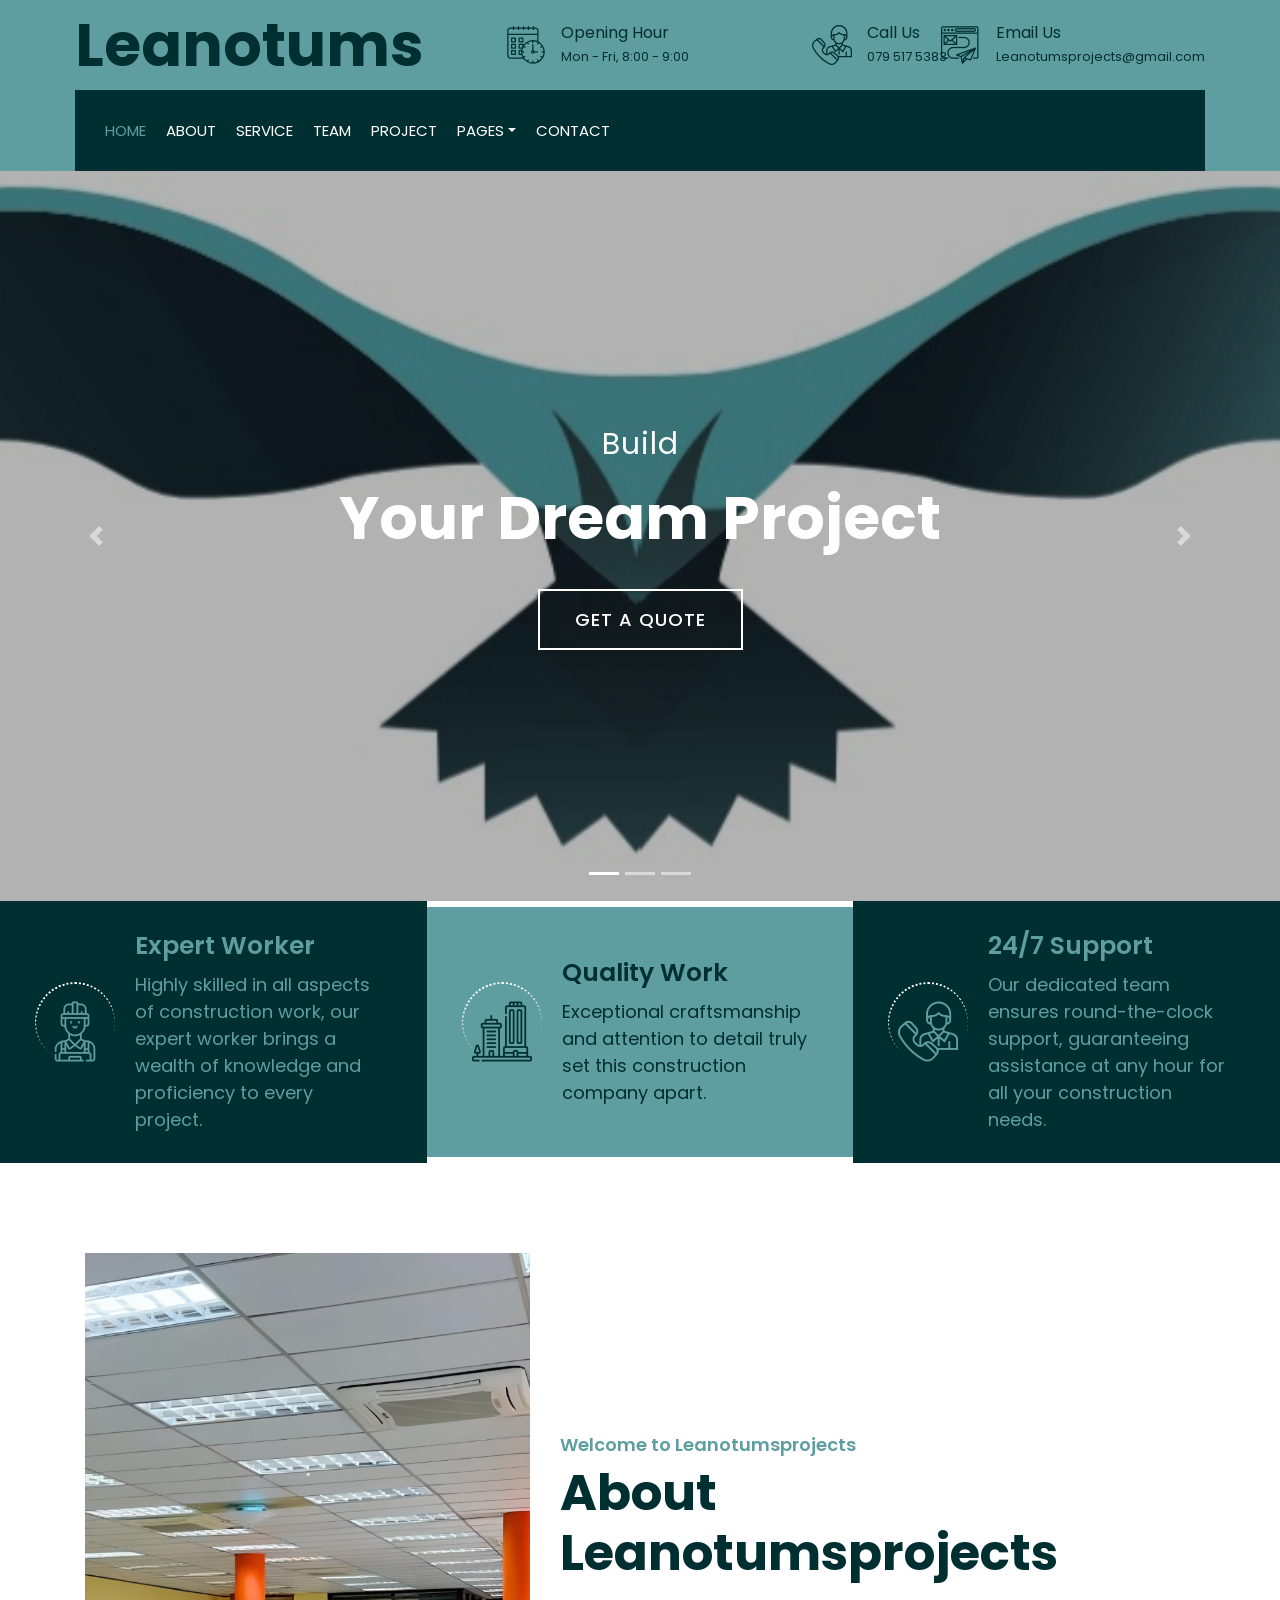
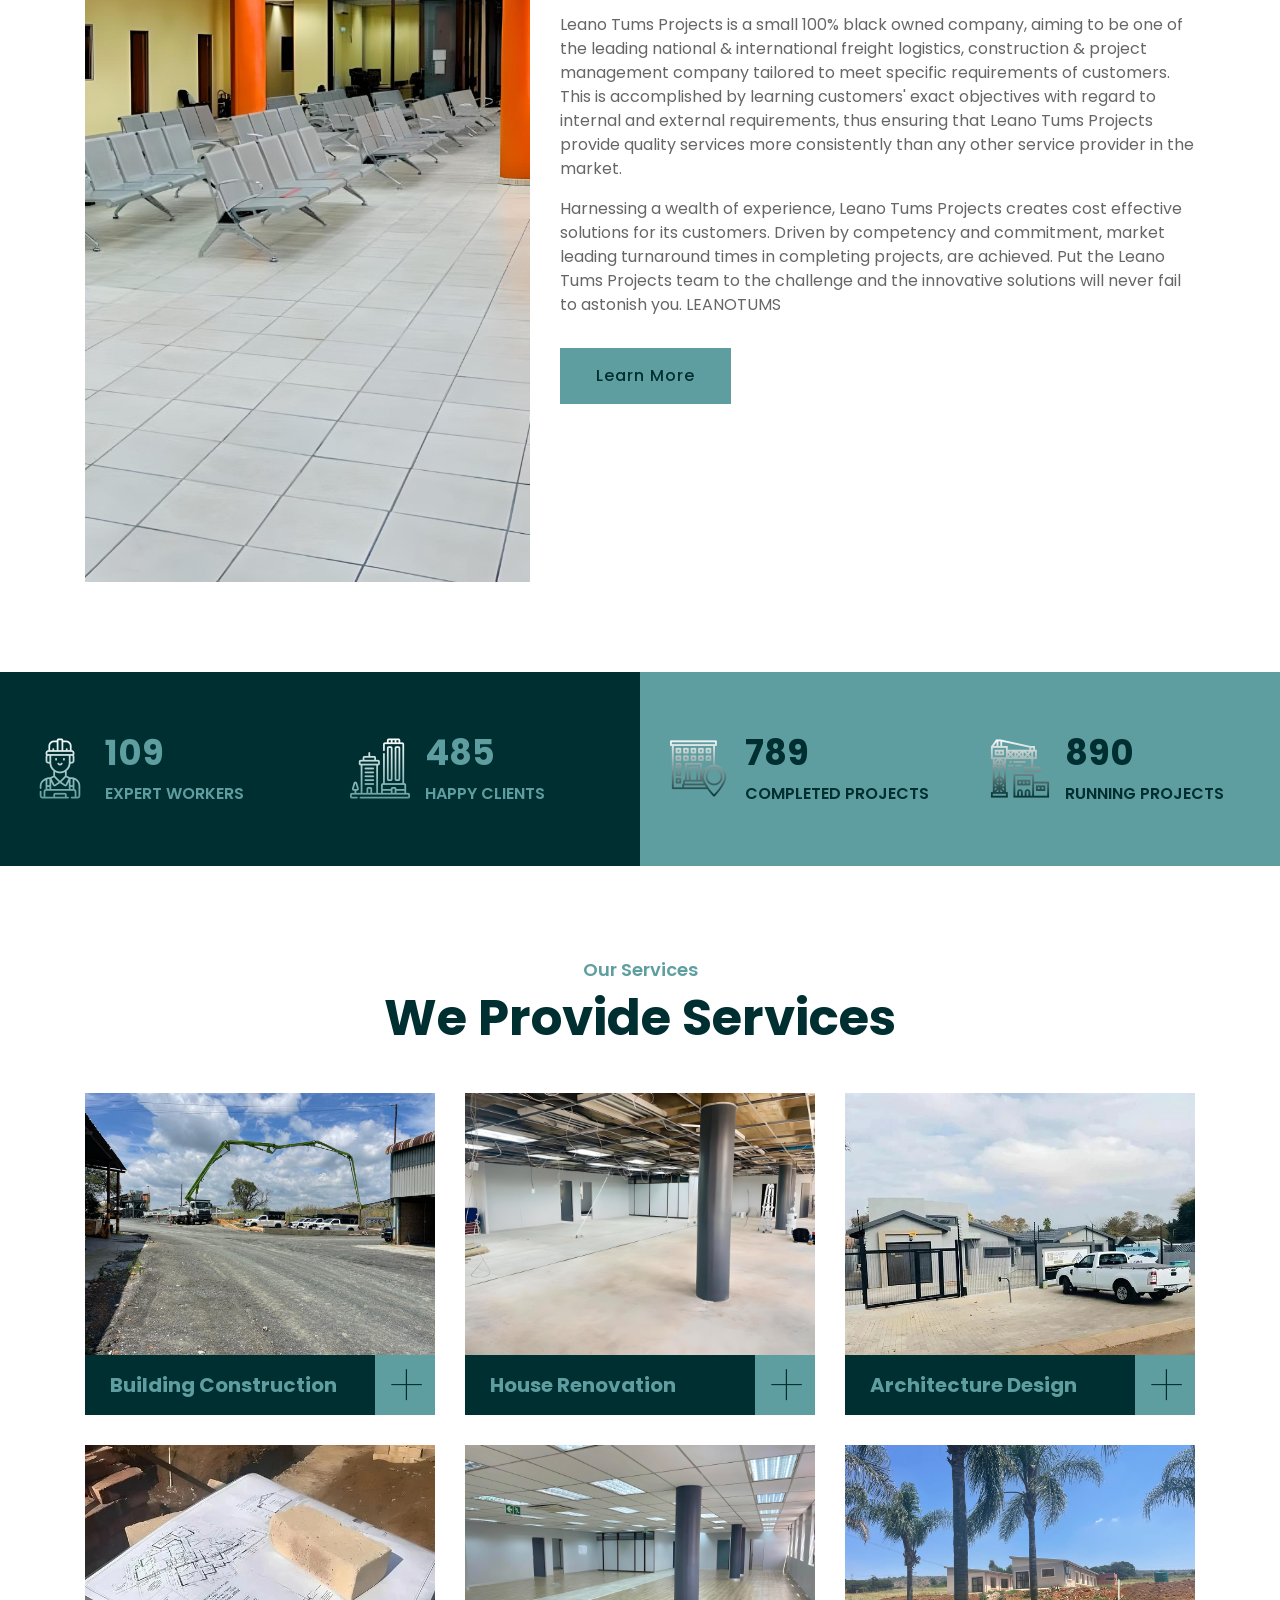
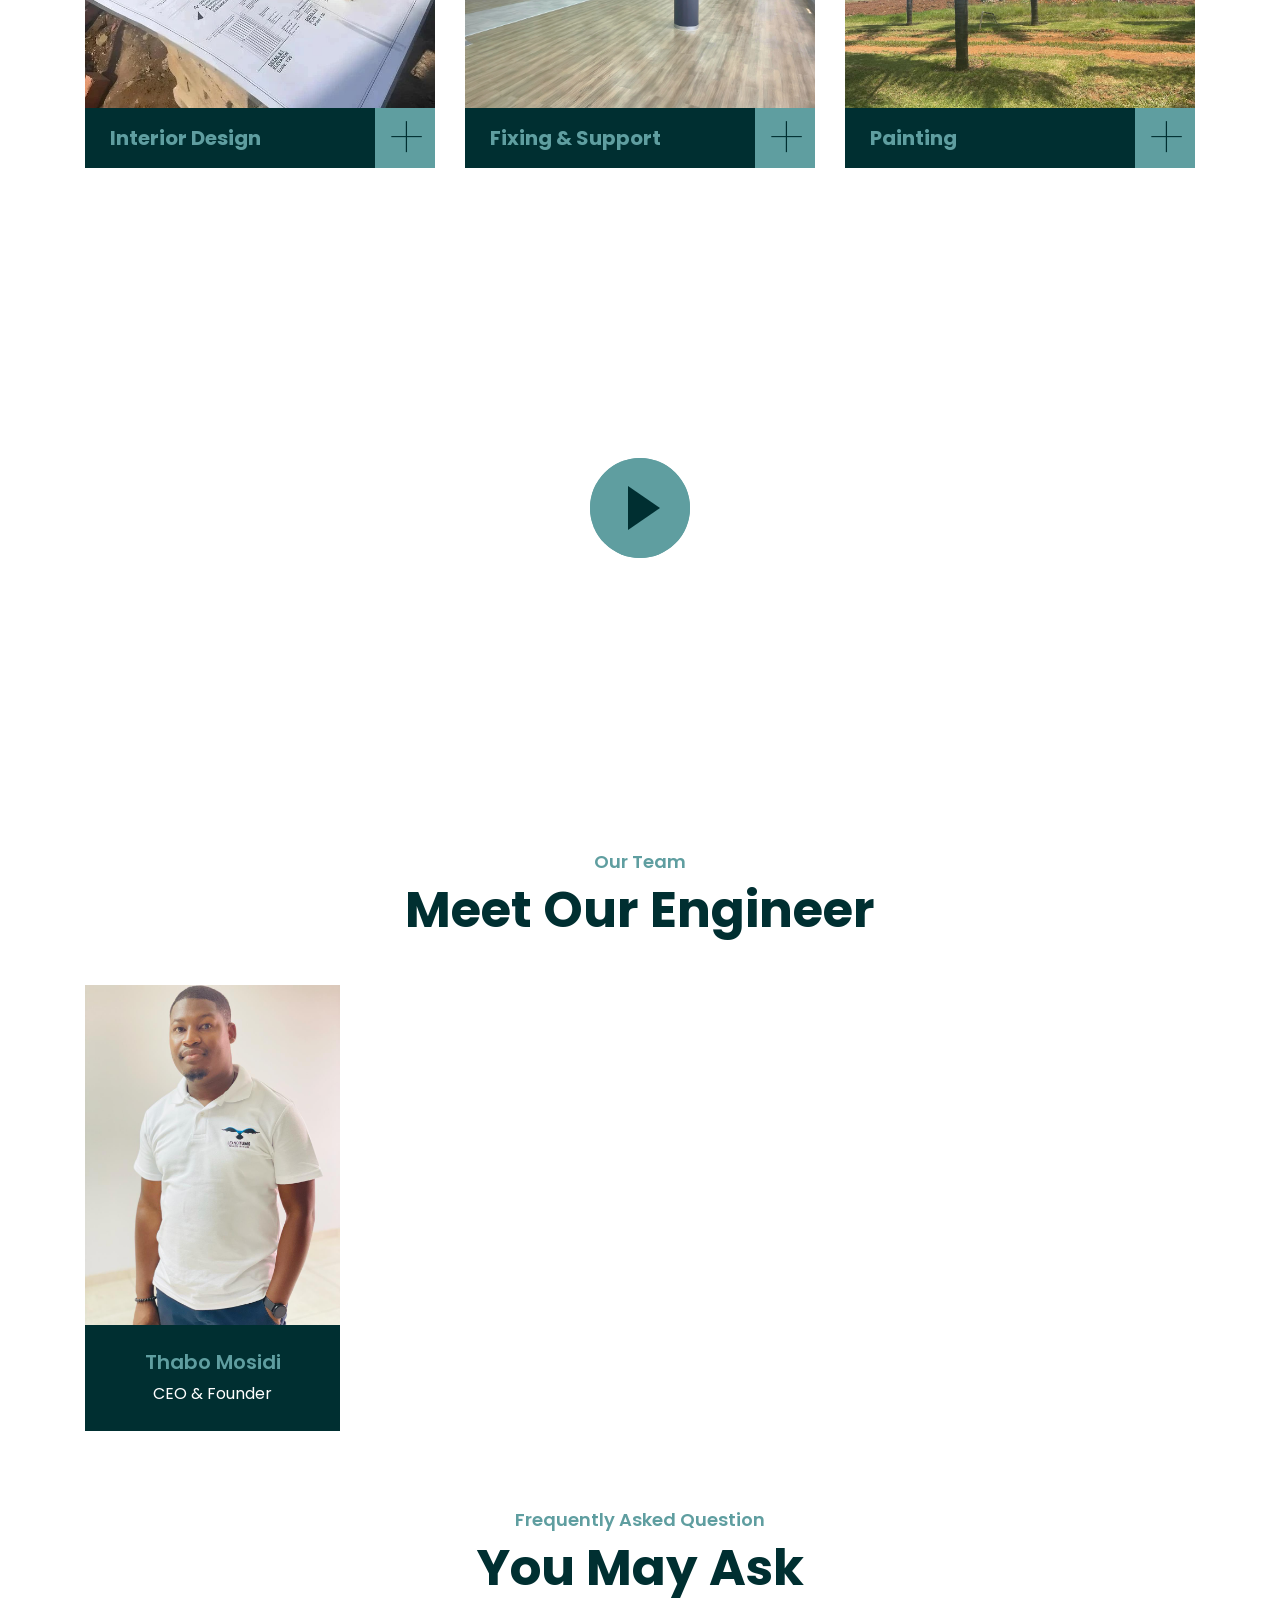
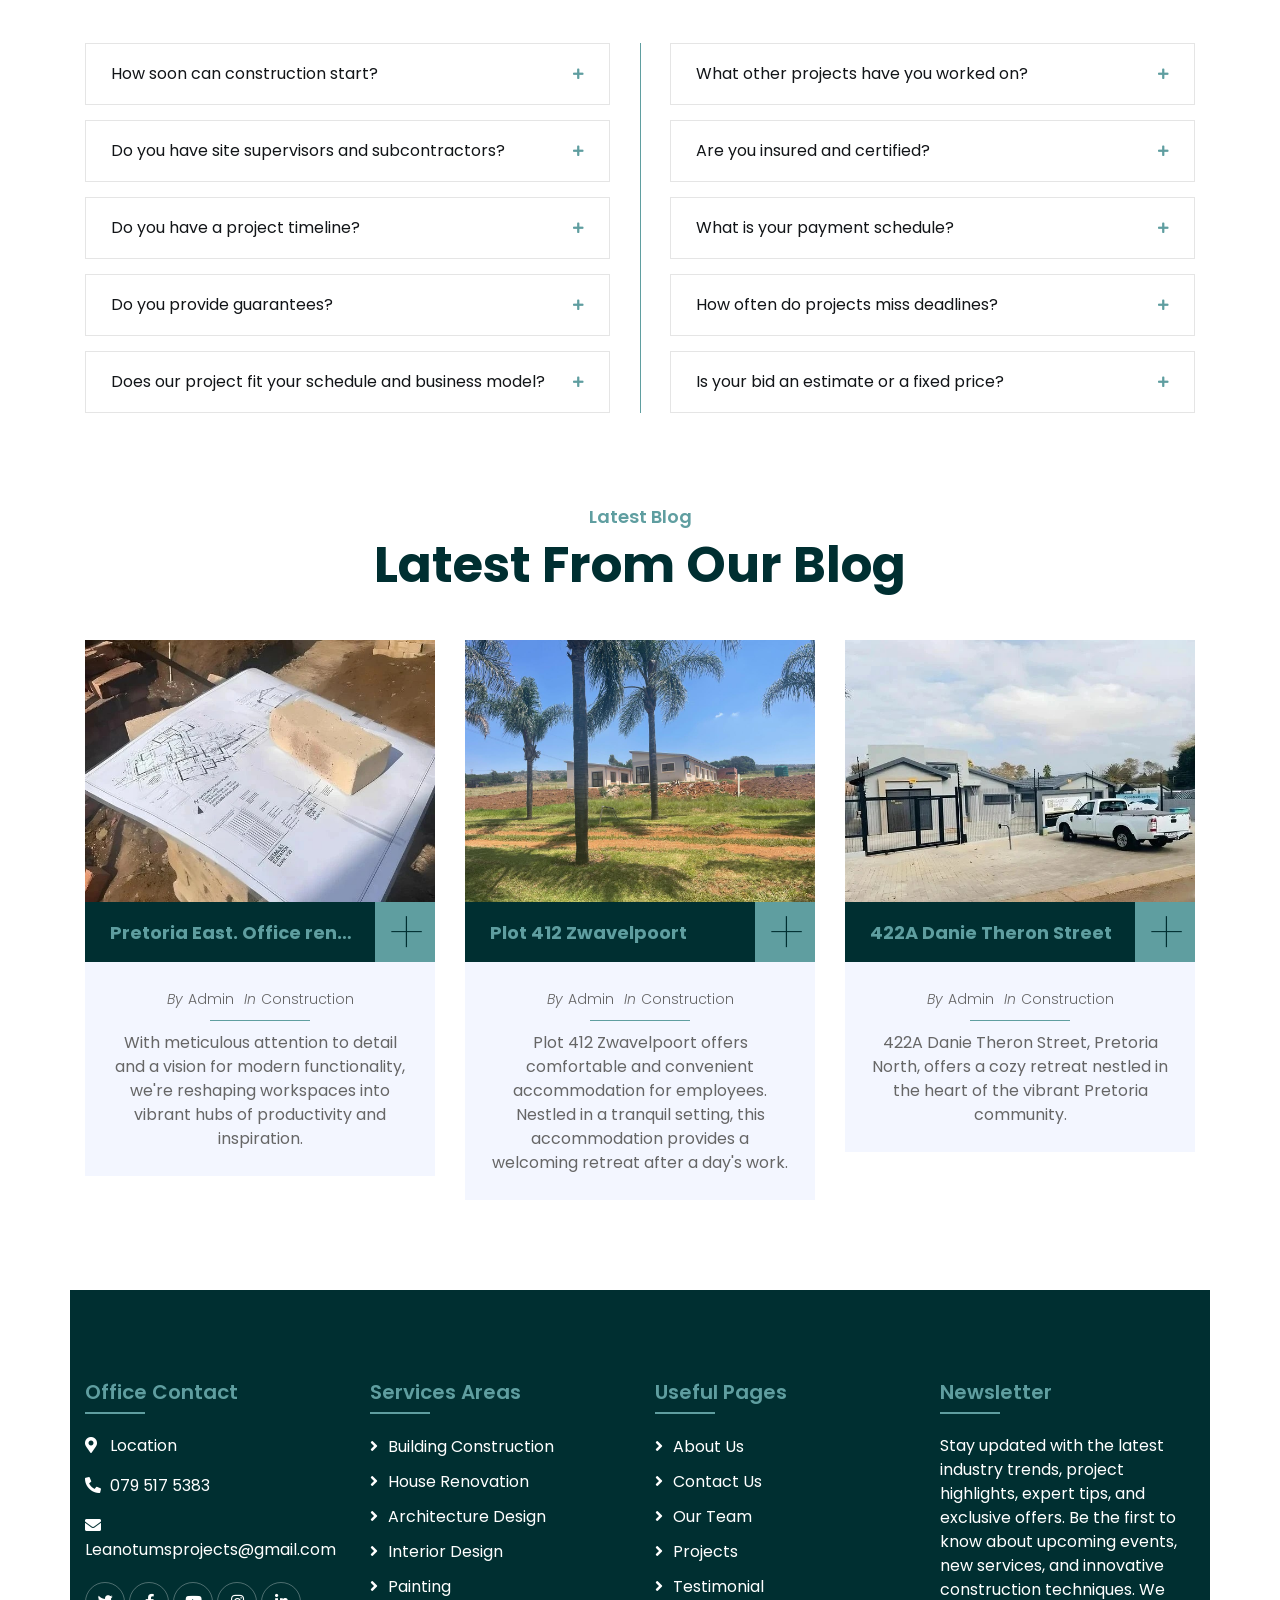
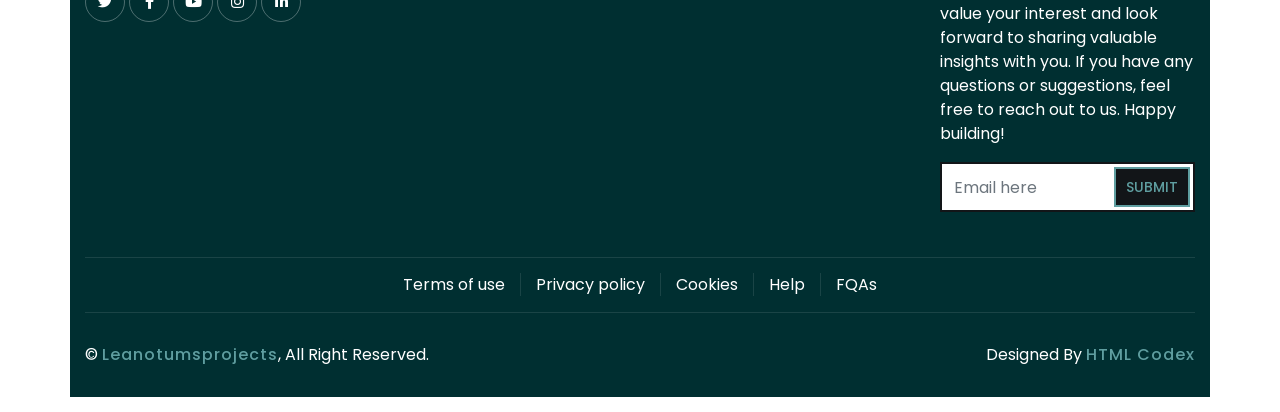
==== index.html @ 6ca9c7f9 "Add files via upload" ====
<!DOCTYPE html>
<html lang="en">
    <head>
        <meta charset="utf-8">
        <title>Leanotumsprojects</title>
        <meta content="width=device-width, initial-scale=1.0" name="viewport">
        <meta content="Construction Company Website Template" name="keywords">
        <meta content="Construction Company Website Template" name="description">

        <!-- Favicon -->
        <link href="img/favicon.ico" rel="icon">

        <!-- Google Font -->
        <link href="https://fonts.googleapis.com/css2?family=Poppins:wght@100;200;300;400;500;600;700;800;900&display=swap" rel="stylesheet">

        <!-- CSS Libraries -->
        <link href="https://stackpath.bootstrapcdn.com/bootstrap/4.4.1/css/bootstrap.min.css" rel="stylesheet">
        <link href="https://cdnjs.cloudflare.com/ajax/libs/font-awesome/5.10.0/css/all.min.css" rel="stylesheet">
        <link href="lib/flaticon/font/flaticon.css" rel="stylesheet"> 
        <link href="lib/animate/animate.min.css" rel="stylesheet">
        <link href="lib/owlcarousel/assets/owl.carousel.min.css" rel="stylesheet">
        <link href="lib/lightbox/css/lightbox.min.css" rel="stylesheet">
        <link href="lib/slick/slick.css" rel="stylesheet">
        <link href="lib/slick/slick-theme.css" rel="stylesheet">

        <!-- Template Stylesheet -->
        <link href="css/style.css" rel="stylesheet">
    </head>

    <body>
        <div class="wrapper">
            <!-- Top Bar Start -->
            <div class="top-bar">
                <div class="container-fluid">
                    <div class="row align-items-center">
                        <div class="col-lg-4 col-md-12">
                            <div class="logo">
                                <a href="index.html">
                                    <h1>Leanotums</h1>
                                    <!-- <img src="img/logo.jpg" alt="Logo"> -->
                                </a>
                            </div>
                        </div>
                        <div class="col-lg-8 col-md-7 d-none d-lg-block">
                            <div class="row">
                                <div class="col-4">
                                    <div class="top-bar-item">
                                        <div class="top-bar-icon">
                                            <i class="flaticon-calendar"></i>
                                        </div>
                                        <div class="top-bar-text">
                                            <h3>Opening Hour</h3>
                                            <p>Mon - Fri, 8:00 - 9:00</p>
                                        </div>
                                    </div>
                                </div>
                                <div class="col-4">
                                    <div class="top-bar-item">
                                        <div class="top-bar-icon">
                                            <i class="flaticon-call"></i>
                                        </div>
                                        <div class="top-bar-text">
                                            <h3>Call Us</h3>
                                            <p>079 517 5383</p>
                                        </div>
                                    </div>
                                </div>
                                <div class="col-4">
                                    <div class="top-bar-item">
                                        <div class="top-bar-icon">
                                            <i class="flaticon-send-mail"></i>
                                        </div>
                                        <div class="top-bar-text">
                                            <h3>Email Us</h3>
                                            <p>Leanotumsprojects@gmail.com</p>
                                        </div>
                                    </div>
                                </div>
                            </div>
                        </div>
                    </div>
                </div>
            </div>
            <!-- Top Bar End -->

            <!-- Nav Bar Start -->
            <div class="nav-bar">
                <div class="container-fluid">
                    <nav class="navbar navbar-expand-lg bg-dark navbar-dark">
                        <a href="#" class="navbar-brand">MENU</a>
                        <button type="button" class="navbar-toggler" data-toggle="collapse" data-target="#navbarCollapse">
                            <span class="navbar-toggler-icon"></span>
                        </button>

                        <div class="collapse navbar-collapse justify-content-between" id="navbarCollapse">
                            <div class="navbar-nav mr-auto">
                                <a href="index.html" class="nav-item nav-link active">Home</a>
                                <a href="about.html" class="nav-item nav-link">About</a>
                                <a href="service.html" class="nav-item nav-link">Service</a>
                                <a href="team.html" class="nav-item nav-link">Team</a>
                                <a href="portfolio.html" class="nav-item nav-link">Project</a>
                                <div class="nav-item dropdown">
                                    <a href="#" class="nav-link dropdown-toggle" data-toggle="dropdown">Pages</a>
                                    <div class="dropdown-menu">
                                        <a href="blog.html" class="dropdown-item">Blog Page</a>
                                        
                                    </div>
                                </div>
                                <a href="contact.html" class="nav-item nav-link">Contact</a>
                            </div>
                            <div class="ml-auto">
                                
                            </div>
                        </div>
                    </nav>
                </div>
            </div>
            <!-- Nav Bar End -->


            <!-- Carousel Start -->
            <div id="carousel" class="carousel slide" data-ride="carousel">
                <ol class="carousel-indicators">
                    <li data-target="#carousel" data-slide-to="0" class="active"></li>
                    <li data-target="#carousel" data-slide-to="1"></li>
                    <li data-target="#carousel" data-slide-to="2"></li>
                </ol>
                <div class="carousel-inner">
                    <div class="carousel-item active">
                        <img src="66.jpg" alt="Carousel Image">
                        <div class="carousel-caption">
                            <p class="animated fadeInRight">Build</p>
                            <h1 class="animated fadeInLeft">Your Dream Project</h1>
                            <a class="btn animated fadeInUp" href="https://htmlcodex.com/construction-company-website-template">Get A Quote</a>
                        </div>
                    </div>

                    <div class="carousel-item">
                        <img src="kk.png" alt="Carousel Image">
                        <div class="carousel-caption">
                            <p class="animated fadeInRight">Professional Builder</p>
                            <h1 class="animated fadeInLeft">We Build Your Home</h1>
                            <a class="btn animated fadeInUp" href="https://htmlcodex.com/construction-company-website-template">Get A Quote</a>
                        </div>
                    </div>

                    <div class="carousel-item">
                        <img src="img/carousel-3.jpg" alt="Carousel Image">
                        <div class="carousel-caption">
                            <p class="animated fadeInRight">We Are Trusted</p>
                            <h1 class="animated fadeInLeft">For Your Dream Home</h1>
                            <a class="btn animated fadeInUp" href="https://htmlcodex.com/construction-company-website-template">Get A Quote</a>
                        </div>
                    </div>
                </div>

                <a class="carousel-control-prev" href="#carousel" role="button" data-slide="prev">
                    <span class="carousel-control-prev-icon" aria-hidden="true"></span>
                    <span class="sr-only">Previous</span>
                </a>
                <a class="carousel-control-next" href="#carousel" role="button" data-slide="next">
                    <span class="carousel-control-next-icon" aria-hidden="true"></span>
                    <span class="sr-only">Next</span>
                </a>
            </div>
            <!-- Carousel End -->


            <!-- Feature Start-->
            <div class="feature wow fadeInUp" data-wow-delay="0.1s">
                <div class="container-fluid">
                    <div class="row align-items-center">
                        <div class="col-lg-4 col-md-12">
                            <div class="feature-item">
                                <div class="feature-icon">
                                    <i class="flaticon-worker"></i>
                                </div>
                                <div class="feature-text">
                                    <h3>Expert Worker</h3>
                                    <p>Highly skilled in all aspects of construction work, our expert worker brings a wealth of knowledge and proficiency to every project. </p>
                                </div>
                            </div>
                        </div>
                        <div class="col-lg-4 col-md-12">
                            <div class="feature-item">
                                <div class="feature-icon">
                                    <i class="flaticon-building"></i>
                                </div>
                                <div class="feature-text">
                                    <h3>Quality Work</h3>
                                    <p>Exceptional craftsmanship and attention to detail truly set this construction company apart.</p>
                                </div>
                            </div>
                        </div>
                        <div class="col-lg-4 col-md-12">
                            <div class="feature-item">
                                <div class="feature-icon">
                                    <i class="flaticon-call"></i>
                                </div>
                                <div class="feature-text">
                                    <h3>24/7 Support</h3>
                                    <p>Our dedicated team ensures round-the-clock support, guaranteeing assistance at any hour for all your construction needs.</p>
                                </div>
                            </div>
                        </div>
                    </div>
                </div>
            </div>
            <!-- Feature End-->


            <!-- About Start -->
            <div class="about wow fadeInUp" data-wow-delay="0.1s">
                <div class="container">
                    <div class="row align-items-center">
                        <div class="col-lg-5 col-md-6">
                            <div class="about-img">
                                <img src="fotor.jpg" alt="Image">
                            </div>
                        </div>
                        <div class="col-lg-7 col-md-6">
                            <div class="section-header text-left">
                                <p>Welcome to Leanotumsprojects</p>
                                <h2>About Leanotumsprojects</h2>
                            </div>
                            <div class="about-text">
                                <p>Leano Tums Projects is a small 100% black owned company, aiming to be one of the leading national & international freight logistics, construction & project management company tailored to meet specific requirements of customers. This is accomplished by learning customers' exact objectives with regard to internal and external requirements, thus ensuring that Leano Tums Projects provide quality services more consistently than any other service provider in the market.

                                    
                                </p>
                                <p>
                                    Harnessing a wealth of experience, Leano Tums Projects creates cost effective solutions for its customers. Driven by competency and commitment, market leading turnaround times in completing projects, are achieved.
Put the Leano Tums Projects team to the challenge and the innovative solutions will never fail to astonish you.
LEANOTUMS

                                </p>
                                <a class="btn" href="">Learn More</a>
                            </div>
                        </div>
                    </div>
                </div>
            </div>
            <!-- About End -->



            <!-- Fact Start -->
            <div class="fact">
                <div class="container-fluid">
                    <div class="row counters">
                        <div class="col-md-6 fact-left wow slideInLeft">
                            <div class="row">
                                <div class="col-6">
                                    <div class="fact-icon">
                                        <i class="flaticon-worker"></i>
                                    </div>
                                    <div class="fact-text">
                                        <h2 data-toggle="counter-up">109</h2>
                                        <p>Expert Workers</p>
                                    </div>
                                </div>
                                <div class="col-6">
                                    <div class="fact-icon">
                                        <i class="flaticon-building"></i>
                                    </div>
                                    <div class="fact-text">
                                        <h2 data-toggle="counter-up">485</h2>
                                        <p>Happy Clients</p>
                                    </div>
                                </div>
                            </div>
                        </div>
                        <div class="col-md-6 fact-right wow slideInRight">
                            <div class="row">
                                <div class="col-6">
                                    <div class="fact-icon">
                                        <i class="flaticon-address"></i>
                                    </div>
                                    <div class="fact-text">
                                        <h2 data-toggle="counter-up">789</h2>
                                        <p>Completed Projects</p>
                                    </div>
                                </div>
                                <div class="col-6">
                                    <div class="fact-icon">
                                        <i class="flaticon-crane"></i>
                                    </div>
                                    <div class="fact-text">
                                        <h2 data-toggle="counter-up">890</h2>
                                        <p>Running Projects</p>
                                    </div>
                                </div>
                            </div>
                        </div>
                    </div>
                </div>
            </div>
            <!-- Fact End -->


            <!-- Service Start -->
            <div class="service">
                <div class="container">
                    <div class="section-header text-center">
                        <p>Our Services</p>
                        <h2>We Provide Services</h2>
                    </div>
                    <div class="row">
                        <div class="col-lg-4 col-md-6 wow fadeInUp" data-wow-delay="0.1s">
                            <div class="service-item">
                                <div class="service-img">
                                    <img src="bb.jpg" alt="Image">
                                    <div class="service-overlay">
                                        <p>
                                            From foundation to finish, our comprehensive construction services encompass everything from site preparation and structural framing to interior finishes and landscaping, ensuring your project is built to the highest standards of quality and craftsmanship.





                                        </p>
                                    </div>
                                </div>
                                <div class="service-text">
                                    <h3>Building Construction</h3>
                                    <a class="btn" href="img/service-1.jpg" data-lightbox="service">+</a>
                                </div>
                            </div>
                        </div>
                        <div class="col-lg-4 col-md-6 wow fadeInUp" data-wow-delay="0.2s">
                            <div class="service-item">
                                <div class="service-img">
                                    <img src="cc.jpg" alt="Image">
                                    <div class="service-overlay">
                                        <p>
                                           From structural upgrades to aesthetic enhancements, we offer comprehensive house renovation services tailored to breathe new life into your home.
                                        </p>
                                    </div>
                                </div>
                                <div class="service-text">
                                    <h3>House Renovation</h3>
                                    <a class="btn" href="img/service-2.jpg" data-lightbox="service">+</a>
                                </div>
                            </div>
                        </div>
                        <div class="col-lg-4 col-md-6 wow fadeInUp" data-wow-delay="0.3s">
                            <div class="service-item">
                                <div class="service-img">
                                    <img src="yy.jpg" alt="Image">
                                    <div class="service-overlay">
                                        <p>
                                            From conceptualizing innovative structures to executing meticulous blueprints, our architecture design services blend creativity with precision to bring your vision to life.
                                        </p>
                                    </div>
                                </div>
                                <div class="service-text">
                                    <h3>Architecture Design</h3>
                                    <a class="btn" href="img/service-3.jpg" data-lightbox="service">+</a>
                                </div>
                            </div>
                        </div>
                        <div class="col-lg-4 col-md-6 wow fadeInUp" data-wow-delay="0.4s">
                            <div class="service-item">
                                <div class="service-img">
                                    <img src="oo.jpg" alt="Image">
                                    <div class="service-overlay">
                                        <p>
                                            Transform your space into a personalized sanctuary with our comprehensive interior design services, tailored to reflect your unique style and elevate the ambiance of your home or business.
                                        </p>
                                    </div>
                                </div>
                                <div class="service-text">
                                    <h3>Interior Design</h3>
                                    <a class="btn" href="img/service-4.jpg" data-lightbox="service">+</a>
                                </div>
                            </div>
                        </div>
                        <div class="col-lg-4 col-md-6 wow fadeInUp" data-wow-delay="0.5s">
                            <div class="service-item">
                                <div class="service-img">
                                    <img src="mm.jpg" alt="Image">
                                    <div class="service-overlay">
                                        <p>
                                           Clients rely on our expert team for seamless fixes and reliable support, ensuring their construction projects stay on track and trouble-free.
                                        </p>
                                    </div>
                                </div>
                                <div class="service-text">
                                    <h3>Fixing & Support</h3>
                                    <a class="btn" href="img/service-5.jpg" data-lightbox="service">+</a>
                                </div>
                            </div>
                        </div>
                        <div class="col-lg-4 col-md-6 wow fadeInUp" data-wow-delay="0.6s">
                            <div class="service-item">
                                <div class="service-img">
                                    <img src="nn.jpg" alt="Image">
                                    <div class="service-overlay">
                                        <p>
                                           Transforming spaces with precision and artistry, our skilled team offers comprehensive painting services to elevate your construction project to new heights. 
                                        </p>
                                    </div>
                                </div>
                                <div class="service-text">
                                    <h3>Painting</h3>
                                    <a class="btn" href="img/service-6.jpg" data-lightbox="service">+</a>
                                </div>
                            </div>
                        </div>
                    </div>
                </div>
            </div>
            <!-- Service End -->


            <!-- Video Start -->
            <div class="video wow fadeIn" data-wow-delay="0.1s">
                <div class="container">
                    <button type="button" class="btn-play" data-toggle="modal" data-src="https://www.youtube.com/watch?v=3CRRqdf6Gn4" data-target="#videoModal">
                        <span></span>
                    </button>
                </div>
            </div>
            
            <div class="modal fade" id="videoModal" tabindex="-1" role="dialog" aria-labelledby="exampleModalLabel" aria-hidden="true">
                <div class="modal-dialog" role="document">
                    <div class="modal-content">
                        <div class="modal-body">
                            <button type="button" class="close" data-dismiss="modal" aria-label="Close">
                                <span aria-hidden="true">&times;</span>
                            </button>        
                            <!-- 16:9 aspect ratio -->
                            <div class="embed-responsive embed-responsive-16by9">
                                <iframe class="embed-responsive-item" src="" id="video"  allowscriptaccess="always" allow="autoplay"></iframe>
                            </div>
                        </div>
                    </div>
                </div>
            </div>
            <!-- Video End -->


            <!-- Team Start -->
            <div class="team">
                <div class="container">
                    <div class="section-header text-center">
                        <p>Our Team</p>
                        <h2>Meet Our Engineer</h2>
                    </div>
                    <div class="row">
                        <div class="col-lg-3 col-md-6 wow fadeInUp" data-wow-delay="0.1s">
                            <div class="team-item">
                                <div class="team-img">
                                    <img src="thabo.jpg" alt="Team Image">
                                </div>
                                <div class="team-text">
                                    <h2>Thabo Mosidi</h2>
                                    <p>CEO & Founder</p>
                                </div>
                                <div class="team-social">
                                    <a class="social-tw" href=""><i class="fab fa-twitter"></i></a>
                                    <a class="social-fb" href=""><i class="fab fa-facebook-f"></i></a>
                                    <a class="social-li" href=""><i class="fab fa-linkedin-in"></i></a>
                                    <a class="social-in" href=""><i class="fab fa-instagram"></i></a>
                                </div>
                            </div>
                        </div>
                       
            <!-- FAQs Start -->
            <div class="faqs">
                <div class="container">
                    <div class="section-header text-center">
                        <p>Frequently Asked Question</p>
                        <h2>You May Ask</h2>
                    </div>
                    <div class="row">
                        <div class="col-md-6">
                            <div id="accordion-1">
                                <div class="card wow fadeInLeft" data-wow-delay="0.1s">
                                    <div class="card-header">
                                        <a class="card-link collapsed" data-toggle="collapse" href="#collapseOne">
                                            How soon can construction start?
                                        </a>
                                    </div>
                                    <div id="collapseOne" class="collapse" data-parent="#accordion-1">
                                        <div class="card-body">
                                            Construction can commence as soon as all necessary permits and approvals are secured, typically within a few weeks to a couple of months after finalizing the planning and design phase. We prioritize efficiency while ensuring compliance with regulations to expedite the start of construction without compromising quality.  
                                        </div>
                                    </div>
                                </div>
                                <div class="card wow fadeInLeft" data-wow-delay="0.2s">
                                    <div class="card-header">
                                        <a class="card-link collapsed" data-toggle="collapse" href="#collapseTwo">
                                             Do you have site supervisors and subcontractors?
                                        </a>
                                    </div>
                                    <div id="collapseTwo" class="collapse" data-parent="#accordion-1">
                                        <div class="card-body">
                                            Absolutely, we have experienced site supervisors who oversee all aspects of the construction process, ensuring that work is carried out efficiently, safely, and to the highest standards. Additionally, we collaborate with trusted subcontractors who specialize in various trades, allowing us to deliver comprehensive solutions while maintaining rigorous quality control throughout the project.
                                        </div>
                                    </div>
                                </div>
                                <div class="card wow fadeInLeft" data-wow-delay="0.3s">
                                    <div class="card-header">
                                        <a class="card-link collapsed" data-toggle="collapse" href="#collapseThree">
                                             Do you have a project timeline?
                                        </a>
                                    </div>
                                    <div id="collapseThree" class="collapse" data-parent="#accordion-1">
                                        <div class="card-body">
                                              Yes, we develop detailed project timelines for all our construction projects. These timelines outline key milestones and activities from start to finish, allowing us to effectively manage the project schedule, coordinate resources, and track progress. Our commitment to transparency means that clients have full visibility into the timeline, enabling them to stay informed and confident in the progress of their project. 
                                        </div>
                                    </div>
                                </div>
                                <div class="card wow fadeInLeft" data-wow-delay="0.4s">
                                    <div class="card-header">
                                        <a class="card-link collapsed" data-toggle="collapse" href="#collapseFour">
                                           Do you provide guarantees?
                                        </a>
                                    </div>
                                    <div id="collapseFour" class="collapse" data-parent="#accordion-1">
                                        <div class="card-body">
                                           Yes, we stand behind the quality of our workmanship and materials. We offer guarantees on our construction projects to provide peace of mind to our clients. The specific guarantees depend on the nature of the project and will be detailed in the contract agreement. Our goal is to ensure that our clients are completely satisfied with the final result, and we are committed to addressing any issues that may arise during or after construction. 
                                        </div>
                                    </div>
                                </div>
                                <div class="card wow fadeInLeft" data-wow-delay="0.5s">
                                    <div class="card-header">
                                        <a class="card-link collapsed" data-toggle="collapse" href="#collapseFive">
                                            Does our project fit your schedule and business model?
                                        </a>
                                    </div>
                                    <div id="collapseFive" class="collapse" data-parent="#accordion-1">
                                        <div class="card-body">
                                            Absolutely, we prioritize projects that align with our schedule and business model to ensure we can deliver the highest quality results within agreed timelines. We carefully assess each project to ensure it fits within our capacity and expertise, allowing us to provide the attention to detail and personalized service that our clients expect. Our goal is to meet and exceed your expectations while maintaining the integrity of our commitments to all our clients.  
                                        </div>
                                    </div>
                                </div>
                            </div>
                        </div>
                        <div class="col-md-6">
                            <div id="accordion-2">
                                <div class="card wow fadeInRight" data-wow-delay="0.1s">
                                    <div class="card-header">
                                        <a class="card-link collapsed" data-toggle="collapse" href="#collapseSix">
                                             What other projects have you worked on?
                                        </a>
                                    </div>
                                    <div id="collapseSix" class="collapse" data-parent="#accordion-2">
                                        <div class="card-body">
                                             We've had the privilege of working on a diverse range of projects spanning residential, commercial, and industrial sectors.<i> Some recent examples include:Cullinan Diamond Mine Surface Wash Bay</i><i>422A Danie Theron Street</i>
											<i>853 Saint Bernard Drive Garsfontein</I>
                                        </div>
                                    </div>
                                </div>
                                <div class="card wow fadeInRight" data-wow-delay="0.2s">
                                    <div class="card-header">
                                        <a class="card-link collapsed" data-toggle="collapse" href="#collapseSeven">
                                            Are you insured and certified?
                                        </a>
                                    </div>
                                    <div id="collapseSeven" class="collapse" data-parent="#accordion-2">
                                        <div class="card-body">
                                            Yes, we are fully insured and certified to undertake construction projects. Our company carries comprehensive insurance coverage, including general liability insurance and workers' compensation insurance, to protect both our clients and our team members throughout the construction process. Additionally, we hold all necessary certifications and licenses required to operate legally and ethically in the construction industry. Our commitment to compliance and safety ensures that our clients can have confidence in our capabilities and professionalism.
                                        </div>
                                    </div>
                                </div>
                                <div class="card wow fadeInRight" data-wow-delay="0.3s">
                                    <div class="card-header">
                                        <a class="card-link collapsed" data-toggle="collapse" href="#collapseEight">
                                            What is your payment schedule?
                                        </a>
                                    </div>
                                    <div id="collapseEight" class="collapse" data-parent="#accordion-2">
                                        <div class="card-body">
                                            Our payment schedule is typically structured to align with project milestones and progress. Depending on the scope and duration of the project, payments may be divided into several installments, with an initial deposit required to secure our services. Subsequent payments are then made at key stages of the project, such as upon completion of specific phases or milestones, as outlined in the contract agreement. We aim to provide flexibility and transparency in our payment schedule, ensuring that it is fair and manageable for our clients while also reflecting the progress and quality of work delivered.
                                        </div>
                                    </div>
                                </div>
                                <div class="card wow fadeInRight" data-wow-delay="0.4s">
                                    <div class="card-header">
                                        <a class="card-link collapsed" data-toggle="collapse" href="#collapseNine">
                                            How often do projects miss deadlines?
                                        </a>
                                    </div>
                                    <div id="collapseNine" class="collapse" data-parent="#accordion-2">
                                        <div class="card-body">
                                            At Leanotums Projects, we prioritize meticulous planning, effective communication, and proactive project management to minimize the likelihood of missing deadlines. While we strive to deliver projects on time, unforeseen circumstances such as weather delays, supply chain disruptions, or unexpected site conditions can occasionally impact our timelines. However, we mitigate these risks by implementing robust contingency plans, closely monitoring progress, and maintaining open communication with our clients throughout the project. Our track record demonstrates our commitment to meeting deadlines and delivering projects efficiently and effectively.
                                        </div>
                                    </div>
                                </div>
                                <div class="card wow fadeInRight" data-wow-delay="0.5s">
                                    <div class="card-header">
                                        <a class="card-link collapsed" data-toggle="collapse" href="#collapseTen">
                                            Is your bid an estimate or a fixed price? 
                                        </a>
                                    </div>
                                    <div id="collapseTen" class="collapse" data-parent="#accordion-2">
                                        <div class="card-body">
                                            Our bid typically represents a fixed price for the project, providing clarity and certainty to our clients regarding the total cost of construction. We understand the importance of budgetary transparency and strive to provide accurate and comprehensive quotes that encompass all aspects of the project, including materials, labor, permits, and overhead expenses. While unforeseen circumstances may arise during the course of the project, we are committed to honoring our fixed-price agreements to the best of our ability, ensuring that our clients can proceed with confidence and peace of mind.
                                        </div>
                                    </div>
                                </div>
                            </div>
                        </div>
                    </div>
                </div>
            </div>
            <!-- FAQs End -->


            


            <!-- Blog Start -->
            <div class="blog">
                <div class="container">
                    <div class="section-header text-center">
                        <p>Latest Blog</p>
                        <h2>Latest From Our Blog</h2>
                    </div>
                    <div class="row">
                        <div class="col-lg-4 col-md-6 wow fadeInUp" data-wow-delay="0.2s">
                            <div class="blog-item">
                                <div class="blog-img">
                                    <img src="oo.jpg" alt="Image">
                                </div>
                                <div class="blog-title">
                                    <h3>Pretoria East. Office renovation</h3>
                                    <a class="btn" href="">+</a>
                                </div>
                                <div class="blog-meta">
                                    <p>By<a href="">Admin</a></p>
                                    <p>In<a href="">Construction</a></p>
                                </div>
                                <div class="blog-text">
                                    <p>
                                       With meticulous attention to detail and a vision for modern functionality, we're reshaping workspaces into vibrant hubs of productivity and inspiration.
                                    </p>
                                </div>
                            </div>
                        </div>
                        <div class="col-lg-4 col-md-6 wow fadeInUp">
                            <div class="blog-item">
                                <div class="blog-img">
                                    <img src="nn.jpg" alt="Image">
                                </div>
                                <div class="blog-title">
                                    <h3>Plot 412 Zwavelpoort</h3>
                                    <a class="btn" href="">+</a>
                                </div>
                                <div class="blog-meta">
                                    <p>By<a href="">Admin</a></p>
                                    <p>In<a href="">Construction</a></p>
                                </div>
                                <div class="blog-text">
                                    <p>
                                        Plot 412 Zwavelpoort offers comfortable and convenient accommodation for employees. Nestled in a tranquil setting, this accommodation provides a welcoming retreat after a day's work. 
                                    </p>
                                </div>
                            </div>
                        </div>
                        <div class="col-lg-4 col-md-6 wow fadeInUp" data-wow-delay="0.2s">
                            <div class="blog-item">
                                <div class="blog-img">
                                    <img src="yy.jpg" alt="Image">
                                </div>
                                <div class="blog-title">
                                    <h3>422A Danie Theron Street</h3>
                                    <a class="btn" href="">+</a>
                                </div>
                                <div class="blog-meta">
                                    <p>By<a href="">Admin</a></p>
                                    <p>In<a href="">Construction</a></p>
                                </div>
                                <div class="blog-text">
                                    <p>
                                        422A Danie Theron Street, Pretoria North, offers a cozy retreat nestled in the heart of the vibrant Pretoria community. 
                                    </p>
                                </div>
                            </div>
                        </div>
                    </div>
                </div>
            </div>
            <!-- Blog End -->


            <!-- Footer Start -->
            <div class="footer wow fadeIn" data-wow-delay="0.3s">
                <div class="container">
                    <div class="row">
                        <div class="col-md-6 col-lg-3">
                            <div class="footer-contact">
                                <h2>Office Contact</h2>
                                <p><i class="fa fa-map-marker-alt"></i>Location</p>
                                <p><i class="fa fa-phone-alt"></i>079 517 5383</p>
                                <p><i class="fa fa-envelope"></i>Leanotumsprojects@gmail.com</p>
                                <div class="footer-social">
                                    <a href=""><i class="fab fa-twitter"></i></a>
                                    <a href="https://web.facebook.com/profile.php?id=61552090770281"><i class="fab fa-facebook-f"></i></a>
                                    <a href="https://www.youtube.com/watch?v=3CRRqdf6Gn4"><i class="fab fa-youtube"></i></a>
                                    <a href="https://www.instagram.com/leanotumsprojects"><i class="fab fa-instagram"></i></a>
                                    <a href=""><i class="fab fa-linkedin-in"></i></a>
                                </div>
                            </div>
                        </div>
                        <div class="col-md-6 col-lg-3">
                            <div class="footer-link">
                                <h2>Services Areas</h2>
                                <a href="">Building Construction</a>
                                <a href="">House Renovation</a>
                                <a href="">Architecture Design</a>
                                <a href="">Interior Design</a>
                                <a href="">Painting</a>
                            </div>
                        </div>
                        <div class="col-md-6 col-lg-3">
                            <div class="footer-link">
                                <h2>Useful Pages</h2>
                                <a href="">About Us</a>
                                <a href="">Contact Us</a>
                                <a href="">Our Team</a>
                                <a href="">Projects</a>
                                <a href="">Testimonial</a>
                            </div>
                        </div>
                        <div class="col-md-6 col-lg-3">
                            <div class="newsletter">
                                <h2>Newsletter</h2>
                                <p>
                                   Stay updated with the latest industry trends, project highlights, expert tips, and exclusive offers. Be the first to know about upcoming events, new services, and innovative construction techniques. We value your interest and look forward to sharing valuable insights with you. If you have any questions or suggestions, feel free to reach out to us. Happy building!
                                </p>
                                <div class="form">
                                    <input class="form-control" placeholder="Email here">
                                    <button class="btn">Submit</button>
                                </div>
                            </div>
                        </div>
                    </div>
                </div>
                <div class="container footer-menu">
                    <div class="f-menu">
                        <a href="">Terms of use</a>
                        <a href="">Privacy policy</a>
                        <a href="">Cookies</a>
                        <a href="">Help</a>
                        <a href="">FQAs</a>
                    </div>
                </div>
                <div class="container copyright">
                    <div class="row">
                        <div class="col-md-6">
                            <p>&copy; <a href="#">Leanotumsprojects</a>, All Right Reserved.</p>
                        </div>
						
						<!--/*** This template is free as long as you keep the footer author’s credit link/attribution link/backlink. If you'd like to use the template without the footer author’s credit link/attribution link/backlink, you can purchase the Credit Removal License from "https://htmlcodex.com/credit-removal". Thank you for your support. ***/-->
                        <div class="col-md-6">
                            <p>Designed By <a href="https://htmlcodex.com">HTML Codex</a></p>
                        </div>
                    </div>
                </div>
            </div>
            <!-- Footer End -->

            <a href="#" class="back-to-top"><i class="fa fa-chevron-up"></i></a>
        </div>

        <!-- JavaScript Libraries -->
        <script src="https://code.jquery.com/jquery-3.4.1.min.js"></script>
        <script src="https://stackpath.bootstrapcdn.com/bootstrap/4.4.1/js/bootstrap.bundle.min.js"></script>
        <script src="lib/easing/easing.min.js"></script>
        <script src="lib/wow/wow.min.js"></script>
        <script src="lib/owlcarousel/owl.carousel.min.js"></script>
        <script src="lib/isotope/isotope.pkgd.min.js"></script>
        <script src="lib/lightbox/js/lightbox.min.js"></script>
        <script src="lib/waypoints/waypoints.min.js"></script>
        <script src="lib/counterup/counterup.min.js"></script>
        <script src="lib/slick/slick.min.js"></script>

        <!-- Template Javascript -->
        <script src="js/main.js"></script>
    </body>
</html>
---- lib/flaticon/font/flaticon.css ----
/*
  	Flaticon icon font: Flaticon
  	Creation date: 23/08/2020 07:24
  	*/

@font-face {
  font-family: "Flaticon";
  src: url("./Flaticon.eot");
  src: url("./Flaticon.eot?#iefix") format("embedded-opentype"),
       url("./Flaticon.woff2") format("woff2"),
       url("./Flaticon.woff") format("woff"),
       url("./Flaticon.ttf") format("truetype"),
       url("./Flaticon.svg#Flaticon") format("svg");
  font-weight: normal;
  font-style: normal;
}

@media screen and (-webkit-min-device-pixel-ratio:0) {
  @font-face {
    font-family: "Flaticon";
    src: url("./Flaticon.svg#Flaticon") format("svg");
  }
}

[class^="flaticon-"]:before, [class*=" flaticon-"]:before,
[class^="flaticon-"]:after, [class*=" flaticon-"]:after {   
  font-family: Flaticon;
        font-size: 20px;
font-style: normal;
margin-left: 20px;
}

.flaticon-concrete:before { content: "\f100"; }
.flaticon-worker:before { content: "\f101"; }
.flaticon-measure:before { content: "\f102"; }
.flaticon-building:before { content: "\f103"; }
.flaticon-brush:before { content: "\f104"; }
.flaticon-crane:before { content: "\f105"; }
.flaticon-call:before { content: "\f106"; }
.flaticon-calendar:before { content: "\f107"; }
.flaticon-send-mail:before { content: "\f108"; }
.flaticon-address:before { content: "\f109"; }
---- css/style.css ----
/*******************************/
/********* General CSS *********/
/*******************************/
body {
    color: #666666;
    background: #dddddd;
    font-family: 'Poppins', sans-serif;
    font-weight: 400;
}

h1,
h2, 
h3, 
h4,
h5, 
h6 {
    color: #002F31;
}

a {
    color: #666666;
    transition: .3s;
}

a:hover,
a:active,
a:focus {
    color: #5F9EA0;
    outline: none;
    text-decoration: none;
}

.btn:focus {
    box-shadow: none;
}

.wrapper {
    position: relative;
    width: 100%;
    max-width: 1366px;
    margin: 0 auto;
    background: #ffffff;
}

.back-to-top {
    position: fixed;
    display: none;
    background: #5F9EA0;
    color: #121518;
    width: 44px;
    height: 44px;
    text-align: center;
    line-height: 1;
    font-size: 22px;
    right: 15px;
    bottom: 15px;
    transition: background 0.5s;
    z-index: 9;
}

.back-to-top:hover {
    color: #5F9EA0;
    background: #121518;
}

.back-to-top i {
    padding-top: 10px;
}

.btn {
    transition: .3s;
}


/**********************************/
/********** Top Bar CSS ***********/
/**********************************/
.top-bar {
    position: relative;
    height: 90px;
    background: #5F9EA0;
}

.top-bar .logo {
    padding: 15px 0;
    text-align: left;
    overflow: hidden;
}

.top-bar .logo h1 {
    margin: 0;
    color: #002F31;
    font-size: 60px;
    line-height: 60px;
    font-weight: 700;
}

.top-bar .logo img {
    max-width: 100%;
    max-height: 60px;
}

.top-bar .top-bar-item {
    display: flex;
    align-items: center;
    justify-content: flex-end;
}

.top-bar .top-bar-icon {
    width: 40px;
    display: flex;
    align-items: center;
    justify-content: center;
}

.top-bar .top-bar-icon [class^="flaticon-"]::before {
    margin: 0;
    color: #002F31;
    font-size: 40px;
}

.top-bar .top-bar-text {
    padding-left: 15px;
}

.top-bar .top-bar-text h3 {
    margin: 0 0 5px 0;
    color: #002F31;
    font-size: 16px;
    font-weight: 400;
}

.top-bar .top-bar-text p {
    margin: 0;
    color: #002F31;
    font-size: 13px;
    font-weight: 400;
}

@media (min-width: 992px) {
    .top-bar {
        padding: 0 60px;
    }
}

@media (max-width: 991.98px) {
    .top-bar .logo {
        text-align: center;
    }
}


/**********************************/
/*********** Nav Bar CSS **********/
/**********************************/
.nav-bar {
    position: relative;
    background: #5F9EA0;
    transition: .3s;
}

.nav-bar .container-fluid {
    padding: 0;
}

.nav-bar.nav-sticky {
    position: fixed;
    top: 0;
    width: 100%;
    max-width: 1366px;
    box-shadow: 0 2px 5px rgba(0, 0, 0, .3);
    z-index: 999;
}

.nav-bar .navbar {
    height: 100%;
    background: #002F31 !important;
}

.navbar-dark .navbar-nav .nav-link,
.navbar-dark .navbar-nav .nav-link:focus,
.navbar-dark .navbar-nav .nav-link:hover,
.navbar-dark .navbar-nav .nav-link.active {
    padding: 10px 10px 8px 10px;
    color: #ffffff;
}

.navbar-dark .navbar-nav .nav-link:hover,
.navbar-dark .navbar-nav .nav-link.active {
    color: #5F9EA0;
    transition: none;
}

.nav-bar .dropdown-menu {
    margin-top: 0;
    border: 0;
    border-radius: 0;
    background: #f8f9fa;
}

.nav-bar .btn {
    color: #ffffff;
    border: 2px solid #ffffff;
    border-radius: 0;
}

.nav-bar .btn:hover {
    color: #002F31;
    background: #5F9EA0;
    border-color: #5F9EA0;
}

@media (min-width: 992px) {
    .nav-bar {
        padding: 0 75px;
    }
    
    .nav-bar.nav-sticky {
        padding: 0;
    }
    
    .nav-bar .navbar {
        padding: 20px;
    }
    
    .nav-bar .navbar-brand {
        display: none;
    }
    
    .nav-bar a.nav-link {
        padding: 8px 15px;
        font-size: 15px;
        text-transform: uppercase;
    }
}

@media (max-width: 991.98px) {
    .nav-bar .navbar {
        padding: 15px;
    }
    
    .nav-bar a.nav-link {
        padding: 5px;
    }
    
    .nav-bar .dropdown-menu {
        box-shadow: none;
    }
    
    .nav-bar .btn {
        display: none;
    }
}


/*******************************/
/******** Carousel CSS *********/
/*******************************/
.carousel {
    position: relative;
    width: 100%;
    height: calc(100vh - 170px);
    min-height: 400px;
    margin: 0 auto;
    text-align: center;
    overflow: hidden;
}

.carousel .carousel-inner,
.carousel .carousel-item {
    position: relative;
    width: 100%;
    height: 100%;
}

.carousel .carousel-item img {
    width: 100%;
    height: 100%;
    object-fit: cover;
}

.carousel .carousel-item::after {
    position: absolute;
    content: "";
    width: 100%;
    height: 100%;
    top: 0;
    left: 0;
    background: rgba(0, 0, 0, .3);
    z-index: 1;
}

.carousel .carousel-caption {
    position: absolute;
    top: 0;
    bottom: 0;
    display: flex;
    align-items: center;
    justify-content: center;
    flex-direction: column;
    height: calc(100vh - 170px);
    min-height: 400px;
}

.carousel .carousel-caption p {
    color: #ffffff;
    font-size: 30px;
    margin-bottom: 15px;
    letter-spacing: 1px;
}

.carousel .carousel-caption h1 {
    color: #ffffff;
    font-size: 60px;
    font-weight: 700;
    margin-bottom: 35px;
}

.carousel .carousel-caption .btn {
    padding: 15px 35px;
    font-size: 18px;
    font-weight: 500;
    letter-spacing: 1px;
    text-transform: uppercase;
    color: #ffffff;
    background: transparent;
    border: 2px solid #ffffff;
    border-radius: 0;
    transition: .3s;
}

.carousel .carousel-caption .btn:hover {
    color: #002F31;
    background: #5F9EA0;
    border-color: #5F9EA0;
}

@media (max-width: 767.98px) {
    .carousel .carousel-caption h1 {
        font-size: 40px;
        font-weight: 700;
    }
    
    .carousel .carousel-caption p {
        font-size: 20px;
    }
    
    .carousel .carousel-caption .btn {
        padding: 12px 30px;
        font-size: 18px;
        font-weight: 500;
        letter-spacing: 0;
    }
}

@media (max-width: 575.98px) {
    .carousel .carousel-caption h1 {
        font-size: 30px;
        font-weight: 500;
    }
    
    .carousel .carousel-caption p {
        font-size: 16px;
    }
    
    .carousel .carousel-caption .btn {
        padding: 10px 25px;
        font-size: 16px;
        font-weight: 400;
        letter-spacing: 0;
    }
}

.carousel .animated {
    -webkit-animation-duration: 1.5s;
    animation-duration: 1.5s;
}


/*******************************/
/******* Page Header CSS *******/
/*******************************/
.page-header {
    position: relative;
    margin-bottom: 45px;
    padding: 90px 0;
    text-align: center;
    background: #5F9EA0;
}

.page-header h2 {
    position: relative;
    color: #002F31;
    font-size: 60px;
    font-weight: 700;
    margin-bottom: 20px;
    padding-bottom: 5px;
}

.page-header h2::after {
    position: absolute;
    content: "";
    width: 100px;
    height: 2px;
    left: calc(50% - 50px);
    bottom: 0;
    background: #002F31;
}

.page-header a {
    position: relative;
    padding: 0 12px;
    font-size: 22px;
    color: #002F31;
}

.page-header a:hover {
    color: #ffffff;
}

.page-header a::after {
    position: absolute;
    content: "/";
    width: 8px;
    height: 8px;
    top: -2px;
    right: -7px;
    text-align: center;
    color: #121518;
}

.page-header a:last-child::after {
    display: none;
}

@media (max-width: 991.98px) {
    .page-header {
        padding: 60px 0;
    }
    
    .page-header h2 {
        font-size: 45px;
    }
    
    .page-header a {
        font-size: 20px;
    }
}

@media (max-width: 767.98px) {
    .page-header {
        padding: 45px 0;
    }
    
    .page-header h2 {
        font-size: 35px;
    }
    
    .page-header a {
        font-size: 18px;
    }
}


/*******************************/
/******* Section Header ********/
/*******************************/
.section-header {
    position: relative;
    width: 100%;
    margin-bottom: 45px;
}

.section-header p {
    color: #5F9EA0;
    font-size: 18px;
    font-weight: 600;
    margin-bottom: 5px;
}

.section-header h2 {
    margin: 0;
    position: relative;
    font-size: 50px;
    font-weight: 700;
}

@media (max-width: 767.98px) {
    .section-header h2 {
        font-size: 30px;
    }
}


/*******************************/
/********* Feature CSS *********/
/*******************************/
.feature {
    position: relative;
    margin-bottom: 45px;
}

.feature .col-md-12 {
    background: #002F31;
}
    
.feature .col-md-12:nth-child(2n) {
    color: #002F31;
    background: #5F9EA0;
}

.feature .feature-item {
    min-height: 250px;
    padding: 30px;
    display: flex;
    align-items: center;
    justify-content: flex-start;
}

.feature .feature-icon {
    position: relative;
    width: 60px;
    display: flex;
    align-items: center;
    justify-content: center;
}

.feature .feature-icon::before {
    position: absolute;
    content: "";
    width: 80px;
    height: 80px;
    top: -20px;
    left: -10px;
    border: 2px dotted #ffffff;
    border-radius: 60px;
    z-index: 1;
}

.feature .feature-icon::after {
    position: absolute;
    content: "";
    width: 79px;
    height: 79px;
    top: -18px;
    left: -9px;
    background: #002F31;
    border-radius: 60px;
    z-index: 2;
}

.feature .col-md-12:nth-child(2n) .feature-icon::after {
    background: #5F9EA0;
}

.feature .feature-icon [class^="flaticon-"]::before {
    position: relative;
    margin: 0;
    color: #5F9EA0;
    font-size: 60px;
    line-height: 60px;
    z-index: 3;
}

.feature .feature-text {
    padding-left: 30px;
}

.feature .feature-text h3 {
    margin: 0 0 10px 0;
    color: #5F9EA0;
    font-size: 25px;
    font-weight: 600;
}

.feature .feature-text p {
    margin: 0;
    color: #5F9EA0;
    font-size: 18px;
    font-weight: 400;
}

.feature .col-md-12:nth-child(2n) [class^="flaticon-"]::before,
.feature .col-md-12:nth-child(2n) h3,
.feature .col-md-12:nth-child(2n) p {
    color: #002F31;
}


/*******************************/
/********** About CSS **********/
/*******************************/
.about {
    position: relative;
    width: 100%;
    padding: 45px 0;
}

.about .section-header {
    margin-bottom: 30px;
}

.about .about-img {
    position: relative;
    height: 100%;
}

.about .about-img img {
    width: 100%;
    height: 100%;
    object-fit: cover;
}

.about .about-text p {
    font-size: 16px;
}

.about .about-text a.btn {
    position: relative;
    margin-top: 15px;
    padding: 15px 35px;
    font-size: 16px;
    font-weight: 500;
    letter-spacing: 1px;
    color: #002F31;
    border-radius: 0;
    background: #5F9EA0;
    transition: .3s;
}

.about .about-text a.btn:hover {
    color: #5F9EA0;
    background: #002F31;
}

@media (max-width: 767.98px) {
    .about .about-img {
        margin-bottom: 30px;
        height: auto;
    }
}


/*******************************/
/********** Fact CSS ***********/
/*******************************/
.fact {
    position: relative;
    width: 100%;
    padding: 45px 0;
}

.fact .col-6 {
    display: flex;
    align-items: flex-start;
}

.fact .fact-icon {
    position: relative;
    margin: 7px 15px 0 15px;
    width: 60px;
    display: flex;
    align-items: center;
    justify-content: center;
}

.fact .fact-icon [class^="flaticon-"]::before {
    margin: 0;
    font-size: 60px;
    line-height: 60px;
    background-image: linear-gradient(#ffffff, #5F9EA0);
    -webkit-background-clip: text;
    -webkit-text-fill-color: transparent;
}

.fact .fact-right .fact-icon [class^="flaticon-"]::before {
    background-image: linear-gradient(#ffffff, #002F31);
}

.fact .fact-left,
.fact .fact-right {
    padding-top: 60px;
    padding-bottom: 60px;
}

.fact .fact-text h2 {
    font-size: 35px;
    font-weight: 700;
}

.fact .fact-text p {
    margin: 0;
    font-size: 16px;
    font-weight: 600;
    text-transform: uppercase;
}

.fact .fact-left {
    color: #5F9EA0;
    background: #002F31;
}

.fact .fact-right {
    color: #002F31;
    background: #5F9EA0;
}

.fact .fact-left h2 {
    color: #5F9EA0;
}


/*******************************/
/********* Service CSS *********/
/*******************************/
.service {
    position: relative;
    width: 100%;
    padding: 45px 0 15px 0;
}

.service .service-item {
    position: relative;
    width: 100%;
    text-align: center;
    margin-bottom: 30px;
}

.service .service-img {
    position: relative;
    overflow: hidden;
}

.service .service-img img {
    width: 100%;
}

.service .service-overlay {
    position: absolute;
    width: 100%;
    height: 100%;
    top: 0;
    left: 0;
    padding: 30px;
    display: flex;
    align-items: center;
    justify-content: center;
    background: rgba(3, 15, 39, .7);
    transition: .5s;
    opacity: 0;
}

.service .service-item:hover .service-overlay {
    opacity: 1;
}

.service .service-overlay p {
    margin: 0;
    color: #ffffff;
}

.service .service-text {
    display: flex;
    align-items: center;
    height: 60px;
    background: #002F31;
    overflow: hidden;
    white-space: nowrap;
    text-overflow: ellipsis;
}

.service .service-text h3 {
    margin: 0;
    padding: 0 15px 0 25px;
    width: calc(100% - 60px);
    font-size: 20px;
    font-weight: 700;
    color: #5F9EA0;
    text-align: left;
    overflow: hidden;
    white-space: nowrap;
    text-overflow: ellipsis;
}

.service .service-item a.btn {
    width: 60px;
    height: 60px;
    padding: 3px 0 0 3px;
    display: flex;
    align-items: center;
    justify-content: center;
    font-size: 60px;
    line-height: 60px;
    font-weight: 100;
    color: #002F31;
    background: #5F9EA0;
    border-radius: 0;
    transition: .3s;
}

.service .service-item:hover a.btn {
    color: #ffffff;
}


/*******************************/
/********** Video CSS **********/
/*******************************/
.video {
    position: relative;
    margin: 45px 0;
    height: 100%;
    min-height: 500px;
    background: linear-gradient(rgba(3, 15, 39, .9), rgba(3, 15, 39, .9)), url(../img/carousel-1.jpg);
    background-attachment: fixed;
    background-position: center;
    background-repeat: no-repeat;
    background-size: cover;
}

.video .btn-play {
    position: absolute;
    z-index: 1;
    top: 50%;
    left: 50%;
    transform: translateX(-50%) translateY(-50%);
    box-sizing: content-box;
    display: block;
    width: 32px;
    height: 44px;
    border-radius: 50%;
    border: none;
    outline: none;
    padding: 18px 20px 18px 28px;
}

.video .btn-play:before {
    content: "";
    position: absolute;
    z-index: 0;
    left: 50%;
    top: 50%;
    transform: translateX(-50%) translateY(-50%);
    display: block;
    width: 100px;
    height: 100px;
    background: #5F9EA0;
    border-radius: 50%;
    animation: pulse-border 1500ms ease-out infinite;
}

.video .btn-play:after {
    content: "";
    position: absolute;
    z-index: 1;
    left: 50%;
    top: 50%;
    transform: translateX(-50%) translateY(-50%);
    display: block;
    width: 100px;
    height: 100px;
    background: #5F9EA0;
    border-radius: 50%;
    transition: all 200ms;
}

.video .btn-play:hover:after {
    background-color: darken(#5F9EA0, 10%);
}

.video .btn-play img {
    position: relative;
    z-index: 3;
    max-width: 100%;
    width: auto;
    height: auto;
}

.video .btn-play span {
    display: block;
    position: relative;
    z-index: 3;
    width: 0;
    height: 0;
    border-left: 32px solid #002F31;
    border-top: 22px solid transparent;
    border-bottom: 22px solid transparent;
}

@keyframes pulse-border {
  0% {
    transform: translateX(-50%) translateY(-50%) translateZ(0) scale(1);
    opacity: 1;
  }
  100% {
    transform: translateX(-50%) translateY(-50%) translateZ(0) scale(1.5);
    opacity: 0;
  }
}

#videoModal .modal-dialog {
    position: relative;
    max-width: 800px;
    margin: 60px auto 0 auto;
}

#videoModal .modal-body {
    position: relative;
    padding: 0px;
}

#videoModal .close {
    position: absolute;
    width: 30px;
    height: 30px;
    right: 0px;
    top: -30px;
    z-index: 999;
    font-size: 30px;
    font-weight: normal;
    color: #ffffff;
    background: #000000;
    opacity: 1;
}


/*******************************/
/*********** Team CSS **********/
/*******************************/
.team {
    position: relative;
    width: 100%;
    padding: 45px 0 15px 0;
}

.team .team-item {
    position: relative;
    margin-bottom: 30px;
    overflow: hidden;
}

.team .team-img {
    position: relative;
}

.team .team-img img {
    width: 100%;
}

.team .team-text {
    position: relative;
    padding: 25px 15px;
    text-align: center;
    background: #002F31;
    transition: .5s;
}

.team .team-text h2 {
    font-size: 20px;
    font-weight: 600;
    color: #5F9EA0;
    transition: .5s;
}

.team .team-text p {
    margin: 0;
    color: #ffffff;
}

.team .team-item:hover .team-text {
    background: #5F9EA0;
}

.team .team-item:hover .team-text h2 {
    color: #002F31;
    letter-spacing: 1px;
}

.team .team-social {
    position: absolute;
    width: 100px;
    top: 0;
    left: -50px;
    display: flex;
    flex-direction: column;
    font-size: 0;
}

.team .team-social a {
    position: relative;
    left: 0;
    width: 50px;
    height: 50px;
    display: flex;
    align-items: center;
    justify-content: center;
    font-size: 18px;
    color: #ffffff;
}

.team .team-item:hover .team-social a:first-child {
    background: #00acee;
    left: 50px;
    transition: .3s 0s;
}

.team .team-item:hover .team-social a:nth-child(2) {
    background: #3b5998;
    left: 50px;
    transition: .3s .1s;
}

.team .team-item:hover .team-social a:nth-child(3) {
    background: #0e76a8;
    left: 50px;
    transition: .3s .2s;
}

.team .team-item:hover .team-social a:nth-child(4) {
    background: #3f729b;
    left: 50px;
    transition: .3s .3s;
}


/*******************************/
/*********** FAQs CSS **********/
/*******************************/
.faqs {
    position: relative;
    width: 100%;
    padding: 45px 0;
}

.faqs .row {
    position: relative;
}

.faqs .row::after {
    position: absolute;
    content: "";
    width: 1px;
    height: 100%;
    top: 0;
    left: calc(50% - .5px);
    background: #5F9EA0;
}

.faqs #accordion-1 {
    padding-right: 15px;
}

.faqs #accordion-2 {
    padding-left: 15px;
}

@media(max-width: 767.98px) {
    .faqs .row::after {
        display: none;
    }
    
    .faqs #accordion-1,
    .faqs #accordion-2 {
        padding: 0;
    }
    
    .faqs #accordion-2 {
        padding-top: 15px;
    }
}

.faqs .card {
    margin-bottom: 15px;
    border: none;
    border-radius: 0;
}

.faqs .card:last-child {
    margin-bottom: 0;
}

.faqs .card-header {
    padding: 0;
    border: none;
    background: #ffffff;
}

.faqs .card-header a {
    display: block;
    padding: 10px 25px;
    width: 100%;
    color: #121518;
    font-size: 16px;
    line-height: 40px;
    border: 1px solid rgba(0, 0, 0, .1);
    transition: .5s;
}

.faqs .card-header [data-toggle="collapse"][aria-expanded="true"] {
    background: #5F9EA0;
}

.faqs .card-header [data-toggle="collapse"]:after {
    font-family: 'font Awesome 5 Free';
    content: "\f067";
    float: right;
    color: #5F9EA0;
    font-size: 12px;
    font-weight: 900;
    transition: .5s;
}

.faqs .card-header [data-toggle="collapse"][aria-expanded="true"]:after {
    font-family: 'font Awesome 5 Free';
    content: "\f068";
    float: right;
    color: #002F31;
    font-size: 12px;
    font-weight: 900;
    transition: .5s;
}

.faqs .card-body {
    padding: 20px 25px;
    font-size: 16px;
    background: #ffffff;
    border: 1px solid rgba(0, 0, 0, .1);
    border-top: none;
}


/*******************************/
/******* Testimonial CSS *******/
/*******************************/
.testimonial {
    position: relative;
    margin: 45px 0;
    padding: 90px 0;
    text-align: center;
    background: linear-gradient(rgba(3, 15, 39, .9), rgba(3, 15, 39, .9)), url(../img/carousel-1.jpg);
    background-attachment: fixed;
    background-position: center;
    background-repeat: no-repeat;
    background-size: cover;
}

.testimonial .container {
    max-width: 760px;
}

.about-page .testimonial {
    padding-bottom: 90px;
}

.testimonial .testimonial-slider-nav {
    position: relative;
    width: 300px;
    margin: 0 auto;
}

.testimonial .testimonial-slider-nav .slick-slide {
    position: relative;
    opacity: 0;
    transition: .5s;
}

.testimonial .testimonial-slider-nav .slick-active {
    opacity: 1;
    transform: scale(1.3);
}

.testimonial .testimonial-slider-nav .slick-center {
    transform: scale(1.8);
    z-index: 1;
}

.testimonial .testimonial-slider-nav .slick-slide img {
    position: relative;
    display: block;
    margin-top: 37px;
    width: 100%;
    height: auto;
    border-radius: 100px;
}

.testimonial .testimonial-slider {
    position: relative;
    margin-top: 15px;
    padding-top: 50px;
}

.testimonial .testimonial-slider::before {
    position: absolute;
    content: "";
    width: 60px;
    height: 50px;
    top: 0;
    left: calc(50% - 30px);
    background: url(../img/quote.png) top center no-repeat;
}

.testimonial .testimonial-slider h3 {
    color: #5F9EA0;
    font-size: 22px;
    font-weight: 700;
}

.testimonial .testimonial-slider h4 {
    font-size: 14px;
    font-weight: 300;
    color: #ffffff;
    font-style: italic;
    margin-bottom: 10px;
}

.testimonial .testimonial-slider p {
    color: #ffffff;
    font-size: 16px;
    font-weight: 300;
    margin: 0;
}


/*******************************/
/*********** Blog CSS **********/
/*******************************/
.blog {
    position: relative;
    width: 100%;
    padding: 45px 0 15px 0;
}

.blog .blog-item {
    position: relative;
    width: 100%;
    text-align: center;
    margin-bottom: 30px;
}

.blog .blog-img {
    position: relative;
    overflow: hidden;
}

.blog .blog-img img {
    width: 100%;
}

.blog .blog-title {
    display: flex;
    align-items: center;
    height: 60px;
    background: #002F31;
    overflow: hidden;
    white-space: nowrap;
    text-overflow: ellipsis;
}

.blog .blog-title h3 {
    margin: 0;
    padding: 0 15px 0 25px;
    width: calc(100% - 60px);
    font-size: 18px;
    font-weight: 700;
    color: #5F9EA0;
    text-align: left;
    overflow: hidden;
    white-space: nowrap;
    text-overflow: ellipsis;
}

.blog .blog-title a.btn {
    width: 60px;
    height: 60px;
    padding: 3px 0 0 3px;
    display: flex;
    align-items: center;
    justify-content: center;
    font-size: 60px;
    line-height: 60px;
    font-weight: 100;
    color: #002F31;
    background: #5F9EA0;
    border-radius: 0;
    transition: .3s;
}

.blog .blog-item:hover a.btn {
    color: #ffffff;
}

.blog .blog-meta {
    position: relative;
    padding: 25px 0 10px 0;
    background: #f3f6ff;
}

.blog .blog-meta::after {
    position: absolute;
    content: "";
    width: 100px;
    height: 1px;
    left: calc(50% - 50px);
    bottom: 0;
    background: #5F9EA0;
}

.blog .blog-meta p {
    display: inline-block;
    margin: 0;
    padding: 0 3px;
    font-size: 14px;
    font-weight: 300;
    font-style: italic;
    color: #666666;
}

.blog .blog-meta p a {
    margin-left: 5px;
    font-style: normal;
}

.blog .blog-text {
    padding: 10px 25px 25px 25px;
    background: #f3f6ff;
}

.blog .blog-text p {
    margin: 0;
    font-size: 16px;
}

.blog .pagination .page-link {
    color: #002F31;
    border-radius: 0;
    border-color: #5F9EA0;
}

.blog .pagination .page-link:hover,
.blog .pagination .page-item.active .page-link {
    color: #5F9EA0;
    background: #002F31;
}

.blog .pagination .disabled .page-link {
    color: #999999;
}


/*******************************/
/******* Single Post CSS *******/
/*******************************/
.single {
    position: relative;
    padding: 45px 0;
}

.single .single-content {
    position: relative;
    margin-bottom: 30px;
    overflow: hidden;
}

.single .single-content img {
    margin-bottom: 20px;
    width: 100%;
}

.single .single-tags {
    margin: -5px -5px 41px -5px;
    font-size: 0;
}

.single .single-tags a {
    margin: 5px;
    display: inline-block;
    padding: 7px 15px;
    font-size: 14px;
    font-weight: 400;
    color: #666666;
    border: 1px solid #dddddd;
}

.single .single-tags a:hover {
    color: #5F9EA0;
    background: #002F31;
}

.single .single-bio {
    margin-bottom: 45px;
    padding: 30px;
    background: #f3f6ff;
    display: flex;
}

.single .single-bio-img {
    width: 100%;
    max-width: 100px;
}

.single .single-bio-img img {
    width: 100%;
}

.single .single-bio-text {
    padding-left: 30px;
}

.single .single-bio-text h3 {
    font-size: 20px;
    font-weight: 700;
}

.single .single-bio-text p {
    margin: 0;
}

.single .single-related {
    margin-bottom: 45px;
}

.single .single-related h2 {
    font-size: 30px;
    font-weight: 700;
    margin-bottom: 25px;
}

.single .related-slider {
    position: relative;
    margin: 0 -15px;
    width: calc(100% + 30px);
}

.single .related-slider .post-item {
    margin: 0 15px;
}

.single .post-item {
    display: flex;
    align-items: center;
    margin-bottom: 15px;
}

.single .post-item .post-img {
    width: 100%;
    max-width: 80px;
}

.single .post-item .post-img img {
    width: 100%;
}

.single .post-item .post-text {
    padding-left: 15px;
}

.single .post-item .post-text a {
    font-size: 16px;
    font-weight: 400;
}

.single .post-item .post-meta {
    display: flex;
    margin-top: 8px;
}

.single .post-item .post-meta p {
    display: inline-block;
    margin: 0;
    padding: 0 3px;
    font-size: 14px;
    font-weight: 300;
    font-style: italic;
}

.single .post-item .post-meta p a {
    margin-left: 5px;
    font-size: 14px;
    font-weight: 300;
    font-style: normal;
}

.single .related-slider .owl-nav {
    position: absolute;
    width: 90px;
    top: -55px;
    right: 15px;
    display: flex;
}

.single .related-slider .owl-nav .owl-prev,
.single .related-slider .owl-nav .owl-next {
    margin-left: 15px;
    width: 30px;
    height: 30px;
    display: flex;
    align-items: center;
    justify-content: center;
    color: #002F31;
    background: #5F9EA0;
    font-size: 16px;
    transition: .3s;
}

.single .related-slider .owl-nav .owl-prev:hover,
.single .related-slider .owl-nav .owl-next:hover {
    color: #5F9EA0;
    background: #002F31;
}

.single .single-comment {
    position: relative;
    margin-bottom: 45px;
}

.single .single-comment h2 {
    font-size: 30px;
    font-weight: 700;
    margin-bottom: 25px;
}

.single .comment-list {
    list-style: none;
    padding: 0;
}

.single .comment-child {
    list-style: none;
}

.single .comment-body {
    display: flex;
    margin-bottom: 30px;
}

.single .comment-img {
    width: 60px;
}

.single .comment-img img {
    width: 100%;
}

.single .comment-text {
    padding-left: 15px;
    width: calc(100% - 60px);
}

.single .comment-text h3 {
    font-size: 18px;
    font-weight: 600;
    margin-bottom: 3px;
}

.single .comment-text span {
    display: block;
    font-size: 14px;
    font-weight: 300;
    margin-bottom: 5px;
}

.single .comment-text .btn {
    padding: 3px 10px;
    font-size: 14px;
    color: #002F31;
    background: #dddddd;
    border-radius: 0;
}

.single .comment-text .btn:hover {
    background: #5F9EA0;
}

.single .comment-form {
    position: relative;
}

.single .comment-form h2 {
    font-size: 30px;
    font-weight: 700;
    margin-bottom: 25px;
}

.single .comment-form form {
    padding: 30px;
    background: #f3f6ff;
}

.single .comment-form form .form-group:last-child {
    margin: 0;
}

.single .comment-form input,
.single .comment-form textarea {
    border-radius: 0;
}

.single .comment-form .btn {
    padding: 15px 30px;
    color: #002F31;
    background: #5F9EA0;
}

.single .comment-form .btn:hover {
    color: #5F9EA0;
    background: #002F31;
}


/**********************************/
/*********** Sidebar CSS **********/
/**********************************/
.sidebar {
    position: relative;
    width: 100%;
}

@media(max-width: 991.98px) {
    .sidebar {
        margin-top: 45px;
    }
}

.sidebar .sidebar-widget {
    position: relative;
    margin-bottom: 45px;
}

.sidebar .sidebar-widget .widget-title {
    position: relative;
    margin-bottom: 30px;
    padding-bottom: 5px;
    font-size: 30px;
    font-weight: 700;
}

.sidebar .sidebar-widget .widget-title::after {
    position: absolute;
    content: "";
    width: 60px;
    height: 2px;
    bottom: 0;
    left: 0;
    background: #5F9EA0;
}

.sidebar .sidebar-widget .search-widget {
    position: relative;
}

.sidebar .search-widget input {
    height: 50px;
    border: 1px solid #dddddd;
    border-radius: 0;
}

.sidebar .search-widget input:focus {
    box-shadow: none;
}

.sidebar .search-widget .btn {
    position: absolute;
    top: 6px;
    right: 15px;
    height: 40px;
    padding: 0;
    font-size: 25px;
    color: #5F9EA0;
    background: none;
    border-radius: 0;
    border: none;
    transition: .3s;
}

.sidebar .search-widget .btn:hover {
    color: #002F31;
}

.sidebar .sidebar-widget .recent-post {
    position: relative;
}

.sidebar .sidebar-widget .tab-post {
    position: relative;
}

.sidebar .tab-post .nav.nav-pills .nav-link {
    color: #5F9EA0;
    background: #002F31;
    border-radius: 0;
}

.sidebar .tab-post .nav.nav-pills .nav-link:hover,
.sidebar .tab-post .nav.nav-pills .nav-link.active {
    color: #002F31;
    background: #5F9EA0;
}

.sidebar .tab-post .tab-content {
    padding: 15px 0 0 0;
    background: transparent;
}

.sidebar .tab-post .tab-content .container {
    padding: 0;
}

.sidebar .sidebar-widget .category-widget {
    position: relative;
}

.sidebar .category-widget ul {
    margin: 0;
    padding: 0;
    list-style: none;
}

.sidebar .category-widget ul li {
    margin: 0 0 12px 22px; 
}

.sidebar .category-widget ul li:last-child {
    margin-bottom: 0; 
}

.sidebar .category-widget ul li a {
    display: inline-block;
    line-height: 23px;
}

.sidebar .category-widget ul li::before {
    position: absolute;
    content: '\f105';
    font-family: 'Font Awesome 5 Free';
    font-weight: 900;
    color: #5F9EA0;
    left: 1px;
}

.sidebar .category-widget ul li span {
    display: inline-block;
    float: right;
}

.sidebar .sidebar-widget .tag-widget {
    position: relative;
    margin: -5px -5px;
}

.single .tag-widget a {
    margin: 5px;
    display: inline-block;
    padding: 7px 15px;
    font-size: 14px;
    font-weight: 400;
    color: #666666;
    border: 1px solid #dddddd;
}

.single .tag-widget a:hover {
    color: #5F9EA0;
    background: #002F31;
}

.sidebar .image-widget {
    display: block;
    width: 100%;
    overflow: hidden;
}

.sidebar .image-widget img {
    max-width: 100%;
    transition: .3s;
}

.sidebar .image-widget img:hover {
    transform: scale(1.1);
}


/*******************************/
/******** Portfolio CSS ********/
/*******************************/
.portfolio {
    position: relative;
    padding: 45px 0;
}

.portfolio #portfolio-flters {
    padding: 0;
    margin: -15px 0 25px 0;
    list-style: none;
    font-size: 0;
    text-align: center;
}

.portfolio #portfolio-flters li,
.portfolio .load-more .btn {
    cursor: pointer;
    display: inline-block;
    margin: 5px;
    padding: 8px 15px;
    color: #002F31;
    font-size: 14px;
    font-weight: 500;
    text-transform: uppercase;
    border-radius: 0;
    background: #5F9EA0;
    border: none;
    transition: .3s;
}

.portfolio #portfolio-flters li:hover,
.portfolio #portfolio-flters li.filter-active {
    background: #002F31;
    color: #5F9EA0;
}

.portfolio .load-more {
    text-align: center;
}

.portfolio .load-more .btn {
    padding: 15px 35px;
    font-size: 16px;
    transition: .3s;
}

.portfolio .load-more .btn:hover {
    color: #5F9EA0;
    background: #002F31;
}

.portfolio .portfolio-warp {
    position: relative;
    width: 100%;
    text-align: center;
    margin-bottom: 30px;
}

.portfolio .portfolio-img {
    position: relative;
    overflow: hidden;
}

.portfolio .portfolio-img img {
    width: 100%;
    transition: .3s;
}

.portfolio .portfolio-item:hover img {
    transform: scale(1.1);
}

.portfolio .portfolio-overlay {
    position: absolute;
    width: 100%;
    height: 100%;
    top: 0;
    left: 0;
    padding: 30px;
    display: flex;
    align-items: center;
    justify-content: center;
    background: rgba(3, 15, 39, .7);
    transition: .5s;
    opacity: 0;
}

.portfolio .portfolio-warp:hover .portfolio-overlay {
    opacity: 1;
}

.portfolio .portfolio-overlay p {
    margin: 0;
    color: #ffffff;
}

.portfolio .portfolio-text {
    display: flex;
    align-items: center;
    height: 60px;
    background: #002F31;
    overflow: hidden;
    white-space: nowrap;
    text-overflow: ellipsis;
}

.portfolio .portfolio-text h3 {
    margin: 0;
    padding: 0 15px 0 25px;
    width: calc(100% - 60px);
    font-size: 20px;
    font-weight: 700;
    color: #5F9EA0;
    text-align: center;
    overflow: hidden;
    white-space: nowrap;
    text-overflow: ellipsis;
}

.portfolio .portfolio-warp a.btn {
    width: 60px;
    height: 60px;
    padding: 3px 0 0 3px;
    display: flex;
    align-items: center;
    justify-content: center;
    font-size: 60px;
    line-height: 60px;
    font-weight: 100;
    color: #002F31;
    background: #ffffff;
    border-radius: 0;
    transition: .3s;
}

.portfolio .portfolio-warp:hover a.btn {
    color: #ffffff;
    background: #5F9EA0;
}


/*******************************/
/********* Contact CSS *********/
/*******************************/
.contact {
    position: relative;
    width: 100%;
    padding: 45px 0;
}

.contact .col-md-6 {
    padding-top: 30px;
    padding-bottom: 30px;
}

.contact .col-md-6:first-child {
    background: #002F31;
}

.contact .col-md-6:last-child {
    background: #5F9EA0;
}

.contact .contact-info {
    position: relative;
    width: 100%;
    padding: 0 15px;
}

.contact .contact-item {
    position: relative;
    margin-bottom: 30px;
    padding: 30px;
    display: flex;
    align-items: flex-start;
    flex-direction: row;
    border: 1px solid rgba(256, 256, 256, .2);
}

.contact .contact-item [class^="flaticon-"]::before {
    margin: 0;
    color: #5F9EA0;
    font-size: 40px;
}

.contact .contact-text {
    position: relative;
    width: auto;
    padding-left: 20px;
}

.contact .contact-text h2 {
    color: #5F9EA0;
    font-size: 20px;
    font-weight: 600;
}

.contact .contact-text p {
    margin: 0;
    color: #ffffff;
    font-size: 16px;
}

.contact .contact-item:last-child {
    margin-bottom: 0;
}

.contact .contact-form {
    position: relative;
    padding: 0 15px;
}

.contact .contact-form input {
    color: #ffffff;
    height: 40px;
    border-radius: 0;
    border-width: 1px;
    border-color: rgba(256, 256, 256, .4);
    background: transparent;
}

.contact .contact-form textarea {
    color: #ffffff;
    height: 185px;
    border-radius: 0;
    border-width: 1px;
    border-color: rgba(256, 256, 256, .4);
    background: transparent;
}

.contact .contact-form input:focus,
.contact .contact-form textarea {
    box-shadow: none;
}

.contact .contact-form .form-control::placeholder {
  color: #ffffff;
  opacity: 1;
}

.contact .contact-form .form-control::-ms-input-placeholder {
  color: #ffffff;
}

.contact .contact-form .form-control::-ms-input-placeholder {
  color: #ffffff;
}

.contact .contact-form .btn {
    padding: 16px 30px;
    font-size: 16px;
    font-weight: 600;
    color: #5F9EA0;
    background: #002F31;
    border: none;
    border-radius: 0;
    transition: .3s;
}

.contact .contact-form .btn:hover {
    color: #002F31;
    background: #ffffff;
}

.contact .help-block ul {
    margin: 0;
    padding: 0;
    list-style-type: none;
}


/*******************************/
/********* Footer CSS **********/
/*******************************/
.footer {
    position: relative;
    margin-top: 45px;
    padding-top: 90px;
    background: #002F31;
    color: #ffffff;
}

.footer .footer-contact,
.footer .footer-link,
.footer .newsletter {
    position: relative;
    margin-bottom: 45px;
}

.footer h2 {
    position: relative;
    margin-bottom: 20px;
    padding-bottom: 10px;
    font-size: 20px;
    font-weight: 600;
    color: #5F9EA0;
}

.footer h2::after {
    position: absolute;
    content: "";
    width: 60px;
    height: 2px;
    left: 0;
    bottom: 0;
    background: #5F9EA0;
}

.footer .footer-link a {
    display: block;
    margin-bottom: 10px;
    color: #ffffff;
    transition: .3s;
}

.footer .footer-link a::before {
    position: relative;
    content: "\f105";
    font-family: "Font Awesome 5 Free";
    font-weight: 900;
    margin-right: 10px;
}

.footer .footer-link a:hover {
    color: #5F9EA0;
    letter-spacing: 1px;
}

.footer .footer-contact p i {
    width: 25px;
}

.footer .footer-social {
    position: relative;
    margin-top: 20px;
}

.footer .footer-social a {
    display: inline-block;
    width: 40px;
    height: 40px;
    padding: 7px 0;
    text-align: center;
    border: 1px solid rgba(256, 256, 256, .3);
    border-radius: 60px;
    transition: .3s;
}

.footer .footer-social a i {
    font-size: 15px;
    color: #ffffff;
}

.footer .footer-social a:hover {
    background: #5F9EA0;
    border-color: #5F9EA0;
}

.footer .footer-social a:hover i {
    color: #002F31;
}

.footer .newsletter .form {
    position: relative;
    max-width: 400px;
    margin: 0 auto;
}

.footer .newsletter input {
    height: 50px;
    border: 2px solid #121518;
    border-radius: 0;
}

.footer .newsletter .btn {
    position: absolute;
    top: 5px;
    right: 5px;
    height: 40px;
    padding: 8px 10px;
    font-size: 14px;
    font-weight: 500;
    text-transform: uppercase;
    color: #5F9EA0;
    background: #121518;
    border-radius: 0;
    border: 2px solid #5F9EA0;
    transition: .3s;
}

.footer .newsletter .btn:hover {
    color: #121518;
    background: #5F9EA0;
}

.footer .footer-menu .f-menu {
    position: relative;
    padding: 15px 0;
    font-size: 0;
    text-align: center;
    border-top: 1px solid rgba(256, 256, 256, .1);
    border-bottom: 1px solid rgba(256, 256, 256, .1);
}

.footer .footer-menu .f-menu a {
    color: #ffffff;
    font-size: 16px;
    margin-right: 15px;
    padding-right: 15px;
    border-right: 1px solid rgba(255, 255, 255, .1);
}

.footer .footer-menu .f-menu a:hover {
    color: #5F9EA0;
}

.footer .footer-menu .f-menu a:last-child {
    margin-right: 0;
    padding-right: 0;
    border-right: none;
}


.footer .copyright {
    padding: 30px 15px;
}

.footer .copyright p {
    margin: 0;
    color: #ffffff;
}

.footer .copyright .col-md-6:last-child p {
    text-align: right;
}

.footer .copyright p a {
    color: #5F9EA0;
    font-weight: 500;
    letter-spacing: 1px;
}

.footer .copyright p a:hover {
    color: #ffffff;
}

@media (max-width: 768px) {
    .footer .copyright p,
    .footer .copyright .col-md-6:last-child p {
        margin: 5px 0;
        text-align: center;
    }
}
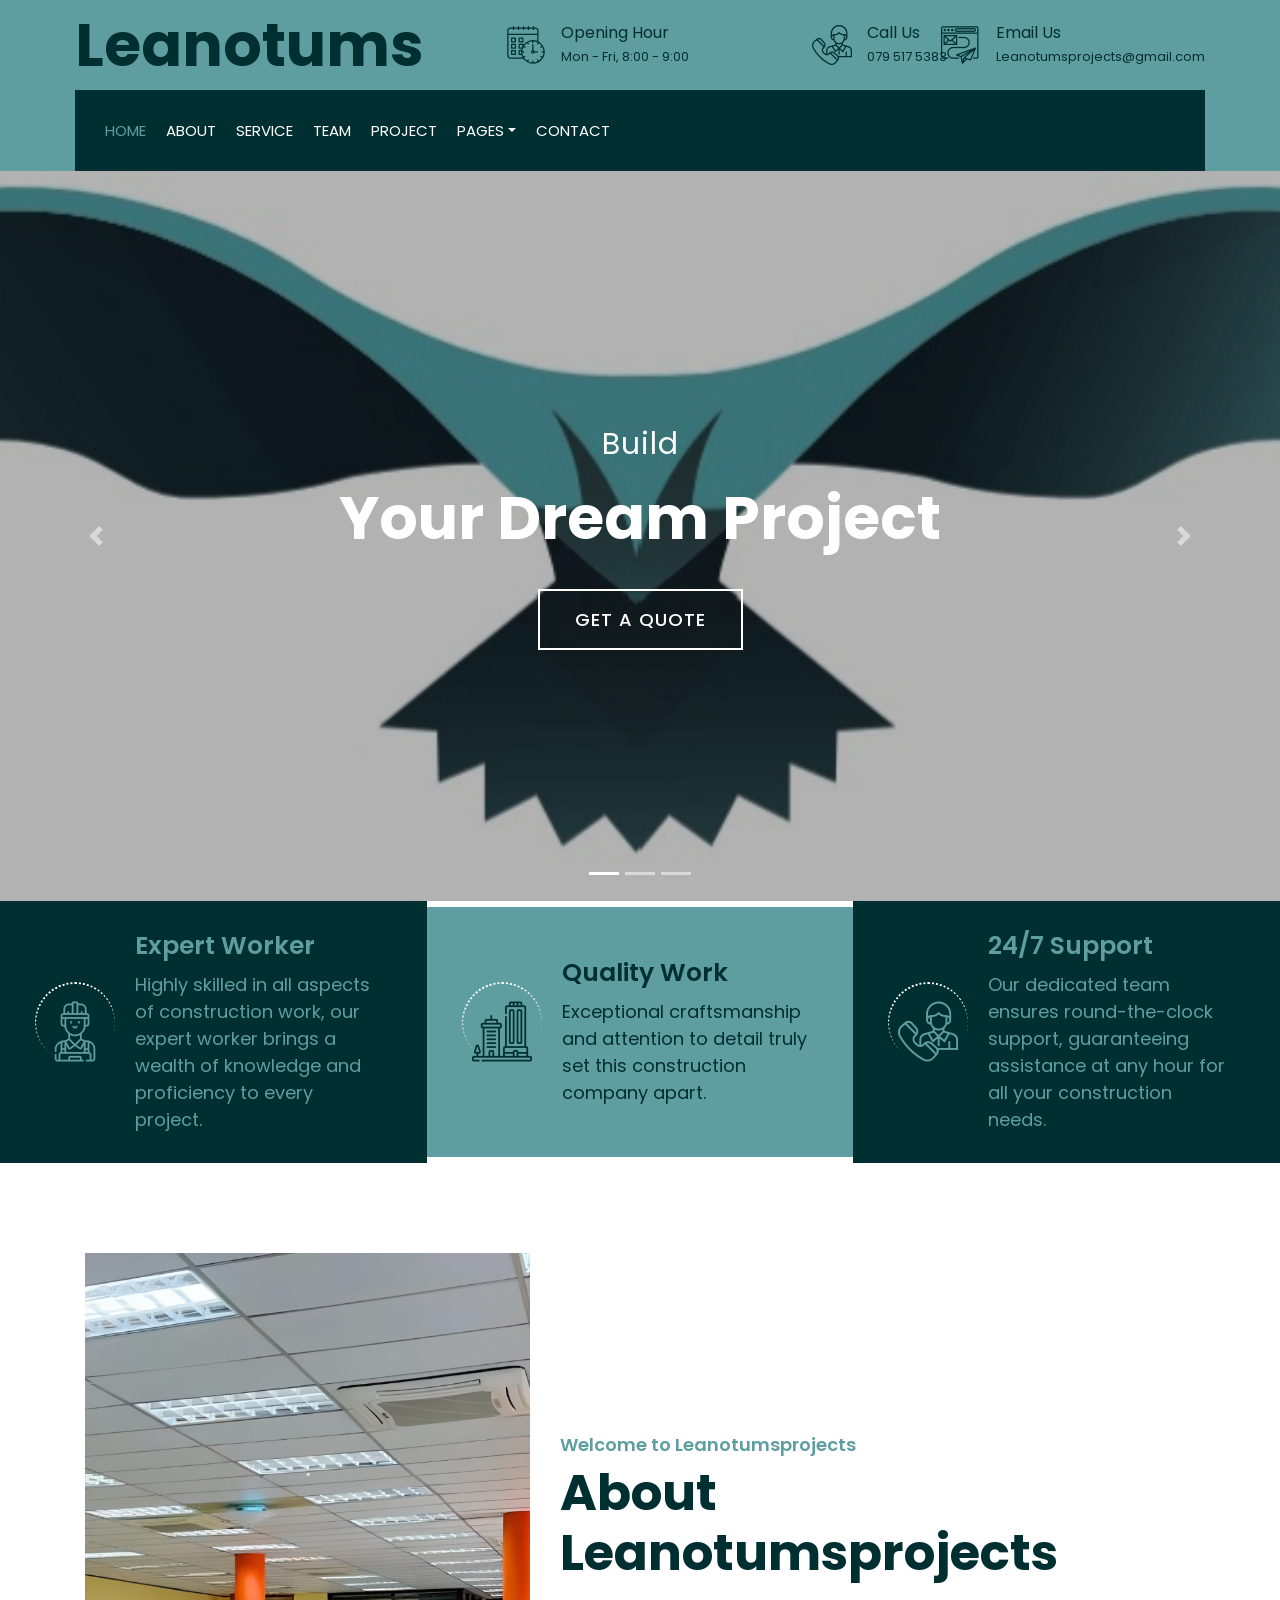
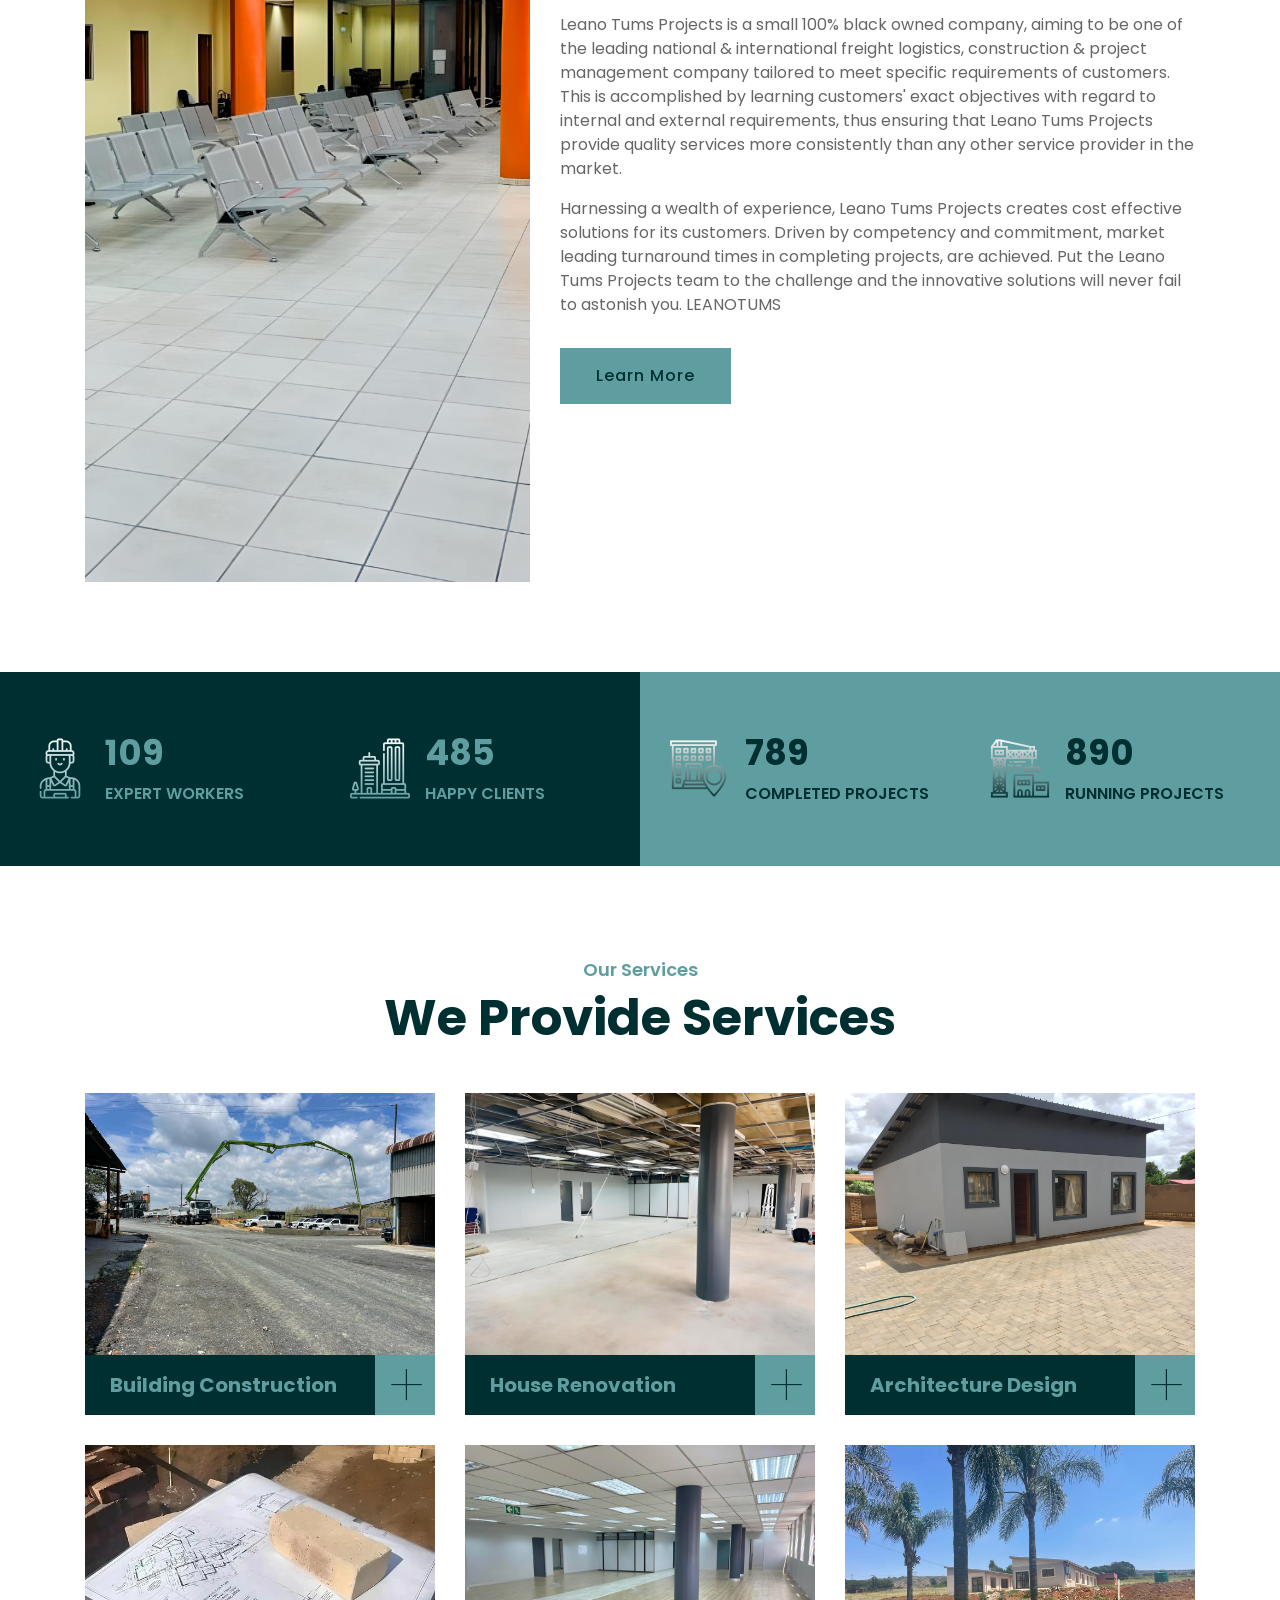
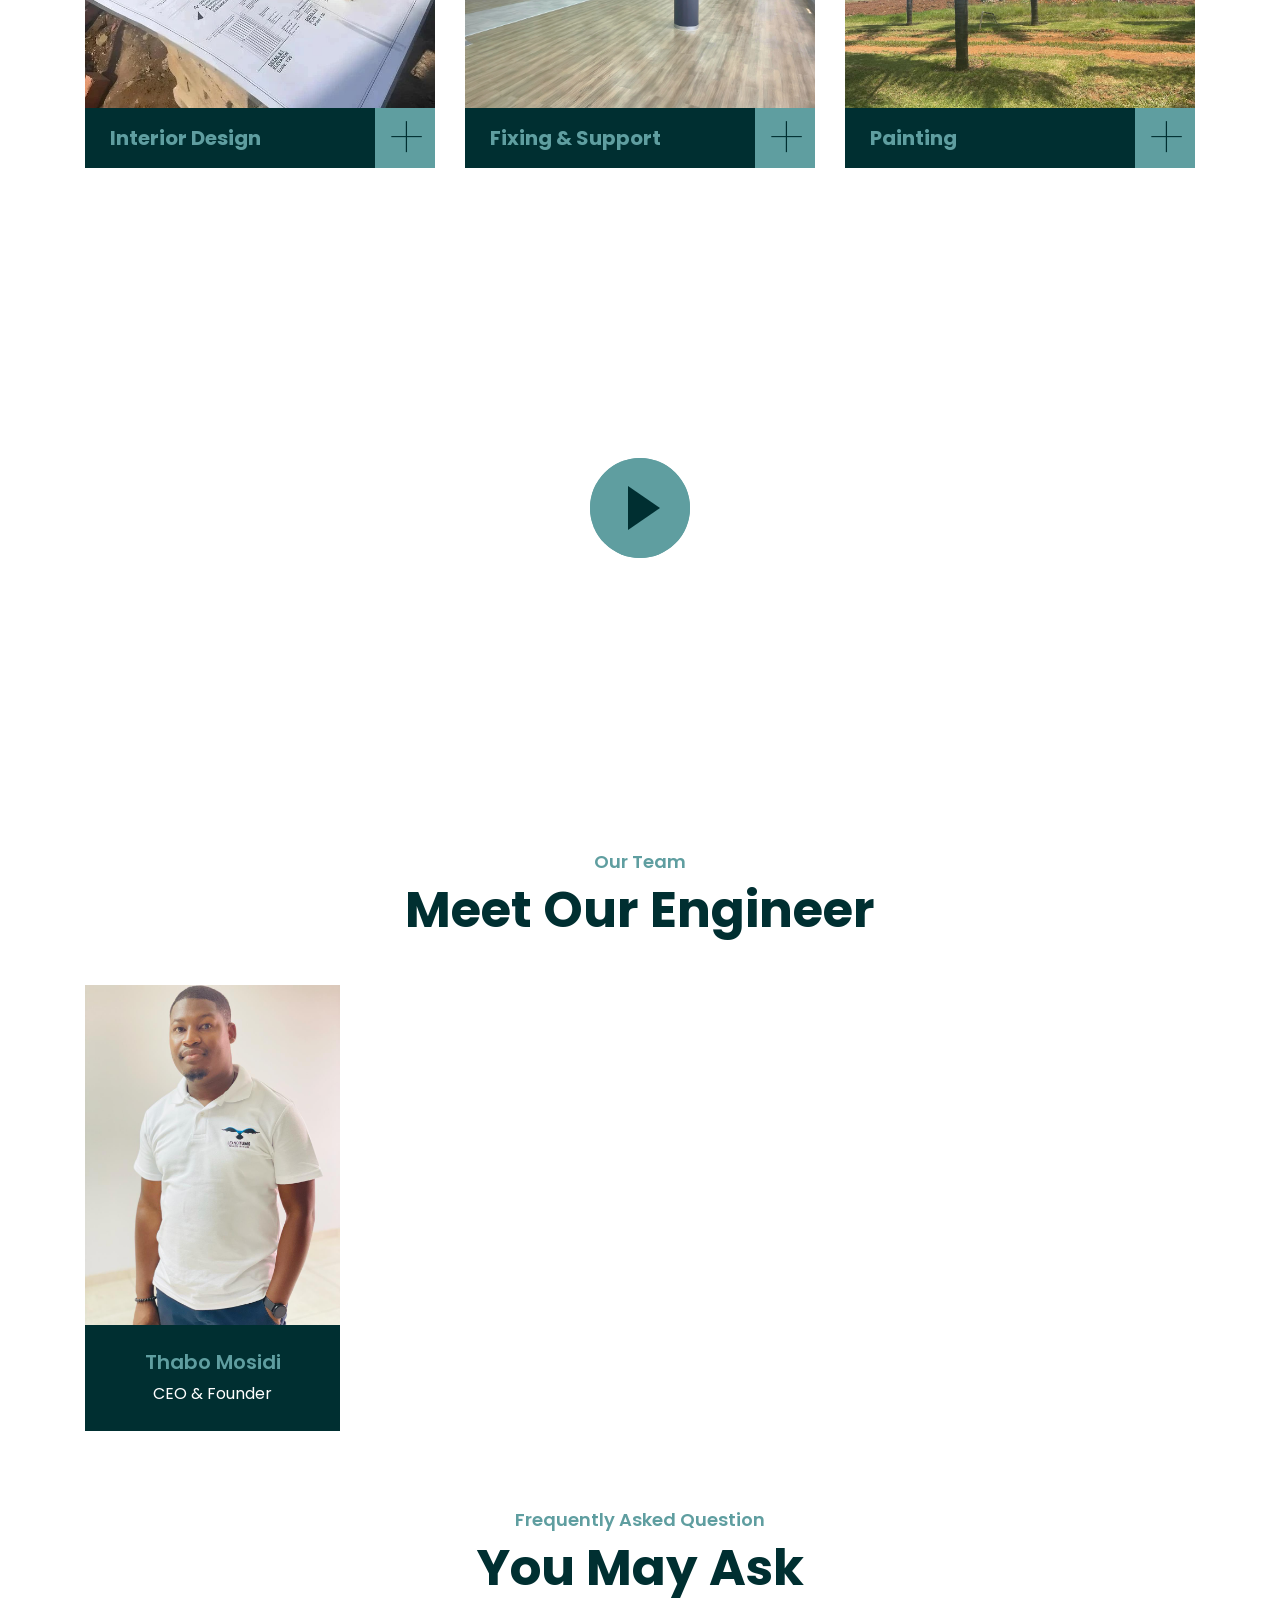
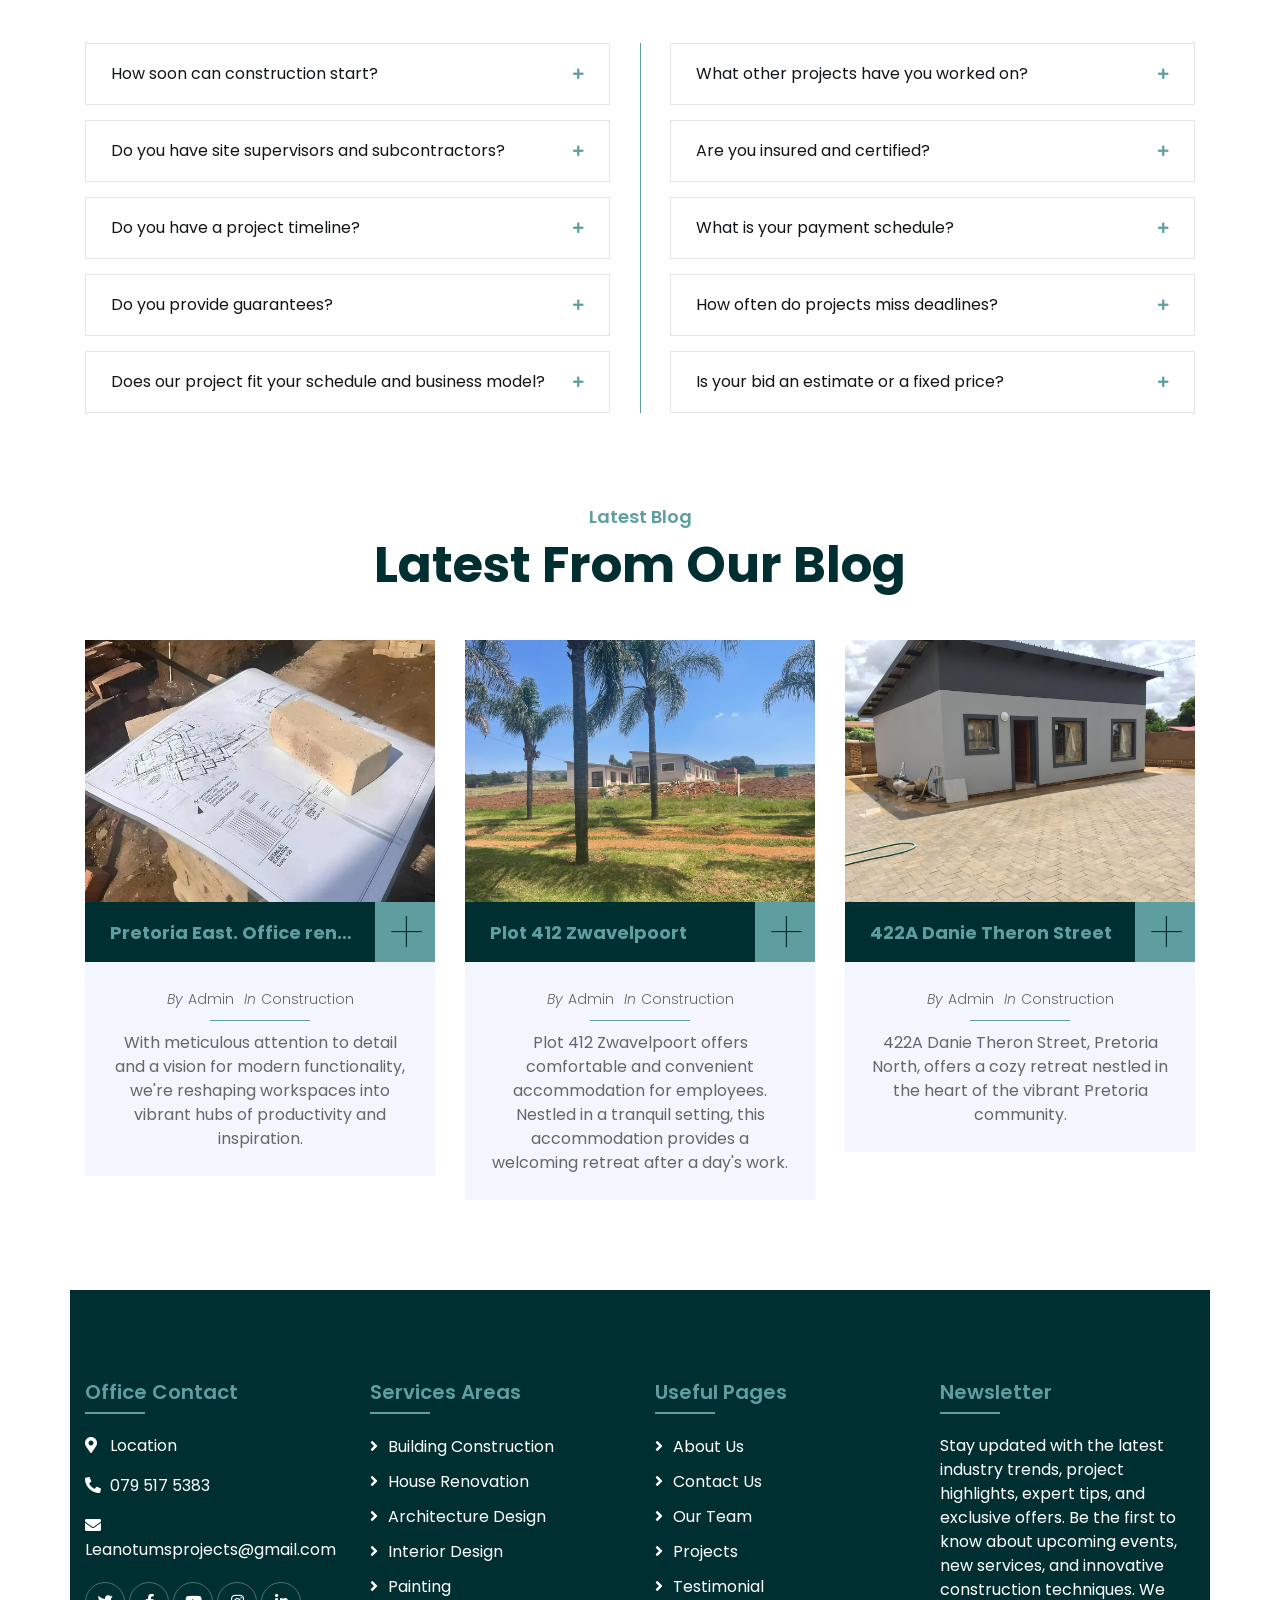
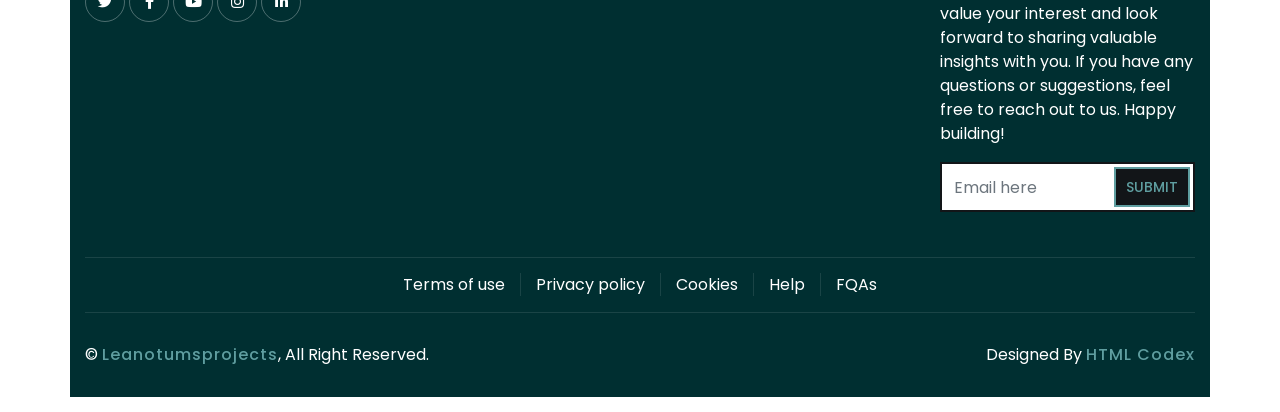
==== commit aded6de2: "index.html" ====
--- a/index.html
+++ b/index.html
@@ -140,15 +140,6 @@
                         <div class="carousel-caption">
                             <p class="animated fadeInRight">Professional Builder</p>
                             <h1 class="animated fadeInLeft">We Build Your Home</h1>
-                            <a class="btn animated fadeInUp" href="https://htmlcodex.com/construction-company-website-template">Get A Quote</a>
-                        </div>
-                    </div>
-
-                    <div class="carousel-item">
-                        <img src="img/carousel-3.jpg" alt="Carousel Image">
-                        <div class="carousel-caption">
-                            <p class="animated fadeInRight">We Are Trusted</p>
-                            <h1 class="animated fadeInLeft">For Your Dream Home</h1>
                             <a class="btn animated fadeInUp" href="https://htmlcodex.com/construction-company-website-template">Get A Quote</a>
                         </div>
                     </div>
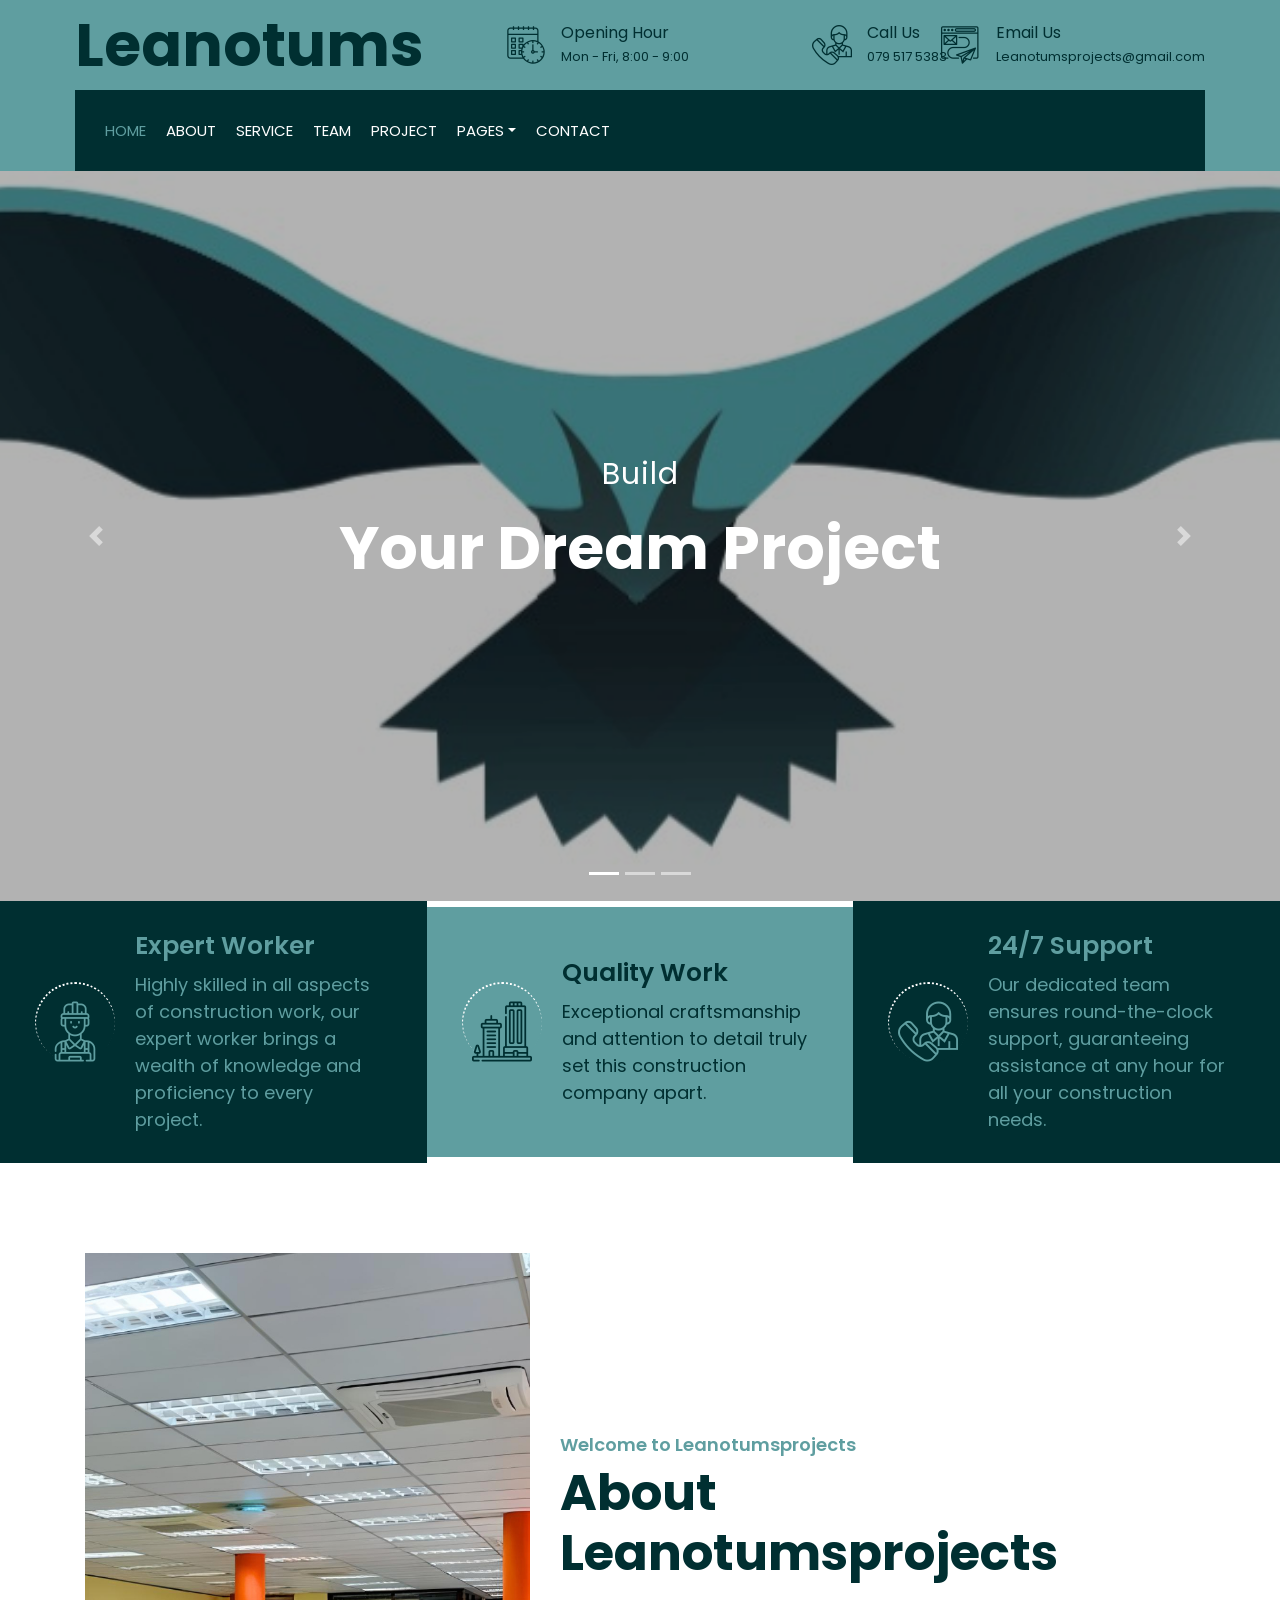
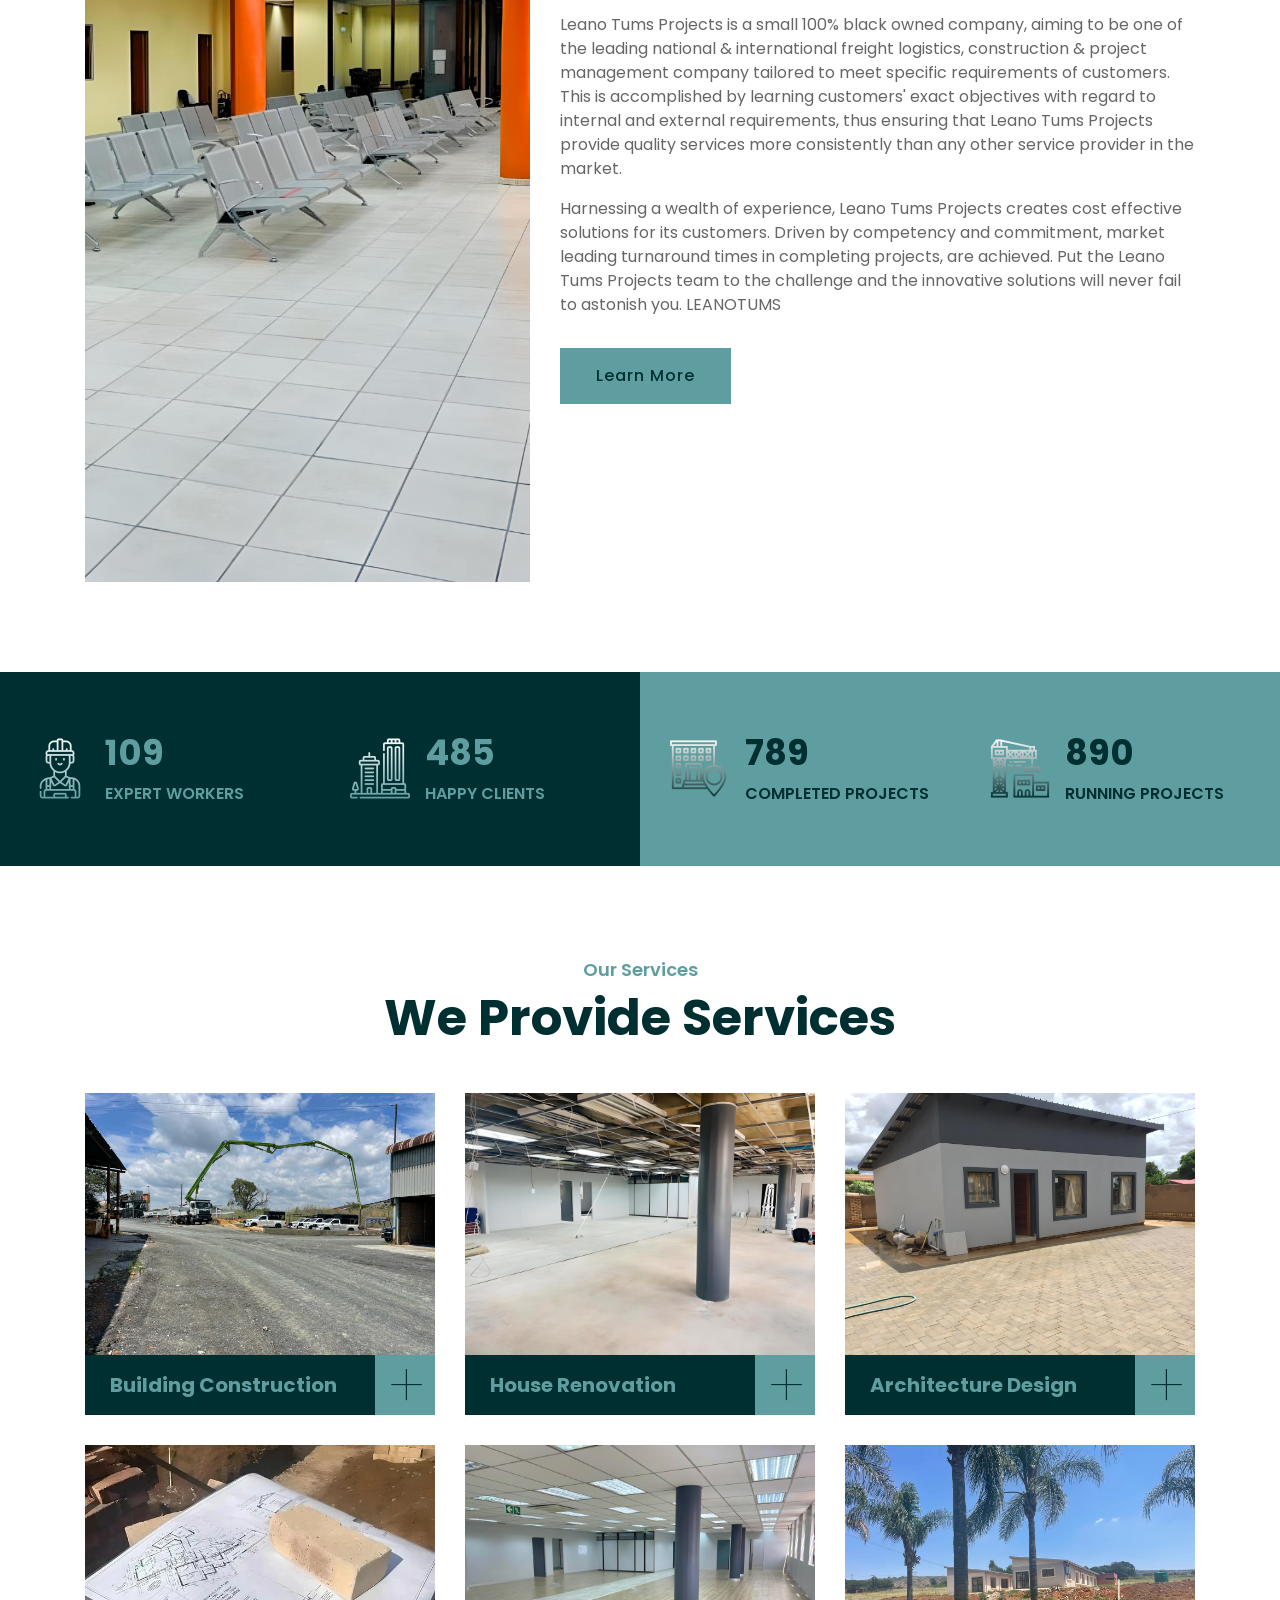
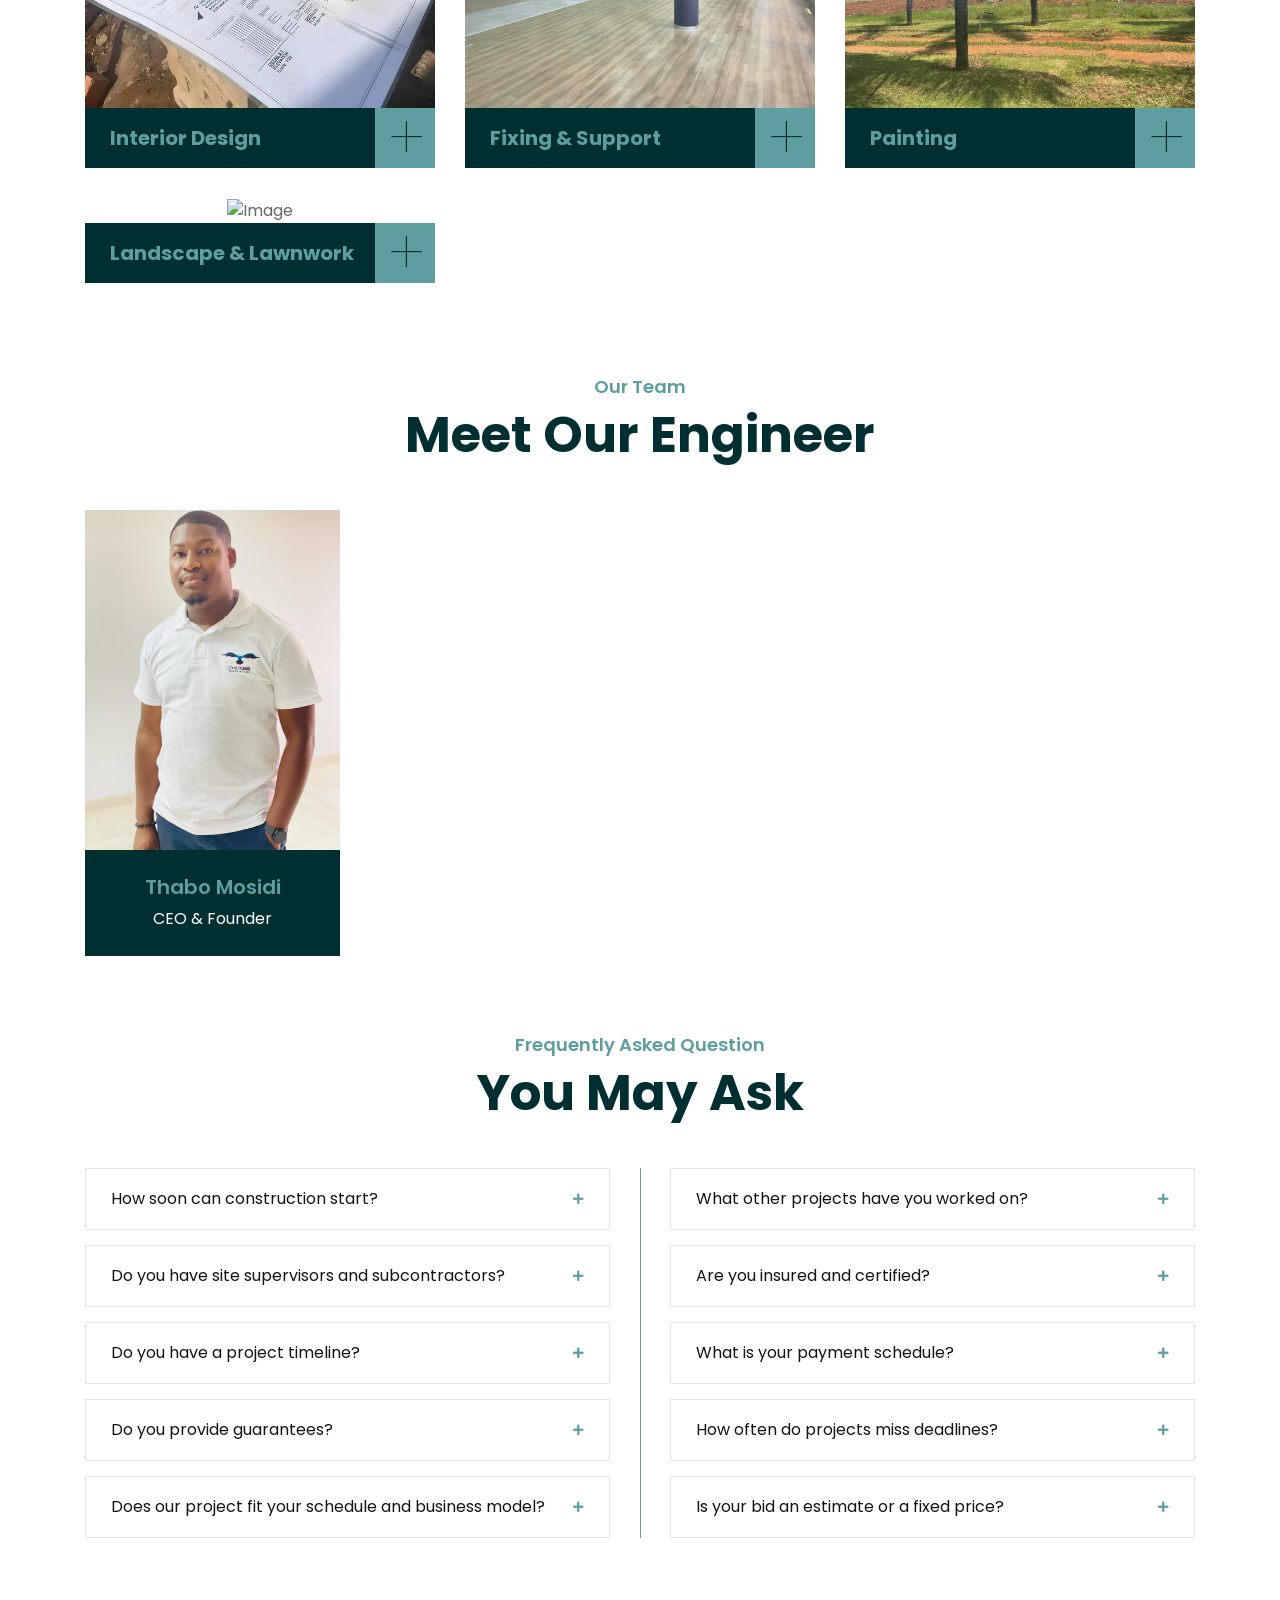
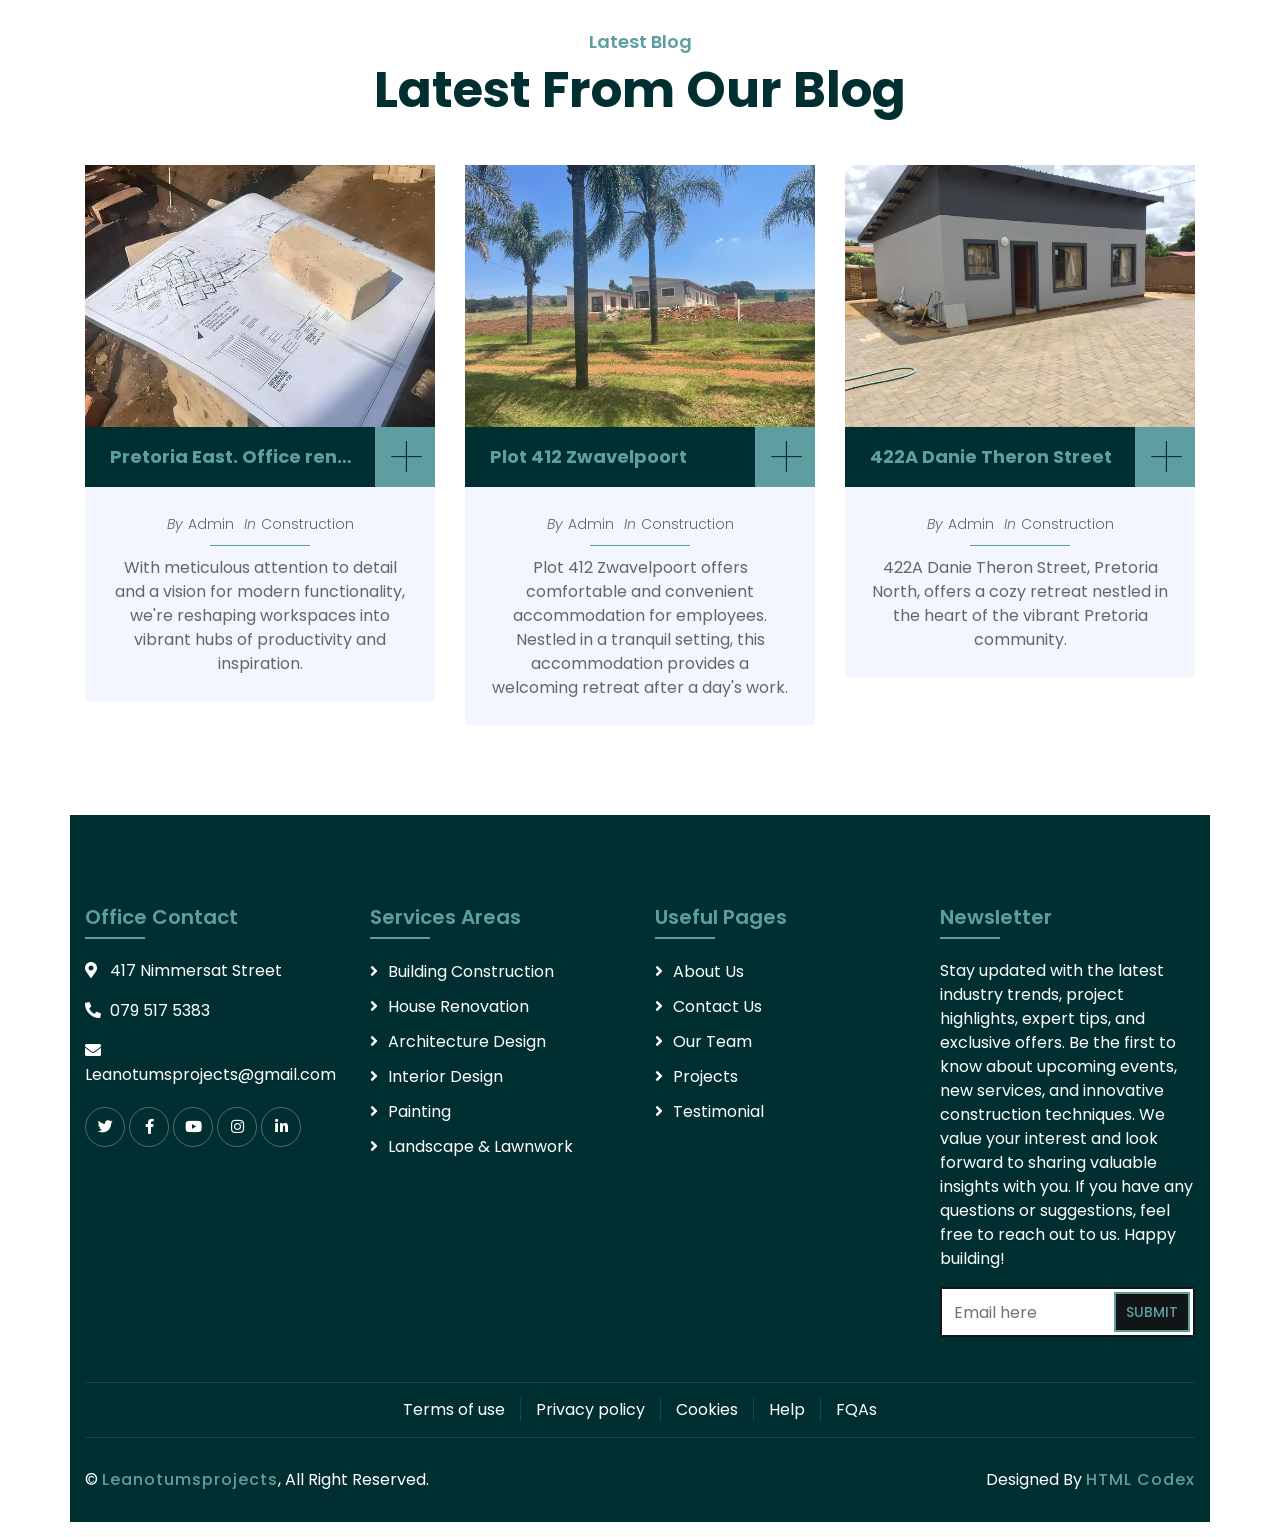
==== commit 3a9c6e98: "Update index.html" ====
--- a/index.html
+++ b/index.html
@@ -131,7 +131,6 @@
                         <div class="carousel-caption">
                             <p class="animated fadeInRight">Build</p>
                             <h1 class="animated fadeInLeft">Your Dream Project</h1>
-                            <a class="btn animated fadeInUp" href="https://htmlcodex.com/construction-company-website-template">Get A Quote</a>
                         </div>
                     </div>
 
@@ -140,9 +139,10 @@
                         <div class="carousel-caption">
                             <p class="animated fadeInRight">Professional Builder</p>
                             <h1 class="animated fadeInLeft">We Build Your Home</h1>
-                            <a class="btn animated fadeInUp" href="https://htmlcodex.com/construction-company-website-template">Get A Quote</a>
-                        </div>
-                    </div>
+                        </div>
+                    </div>
+
+                   
                 </div>
 
                 <a class="carousel-control-prev" href="#carousel" role="button" data-slide="prev">
@@ -289,7 +289,7 @@
             <!-- Fact End -->
 
 
-            <!-- Service Start -->
+         <!-- Service Start -->
             <div class="service">
                 <div class="container">
                     <div class="section-header text-center">
@@ -304,11 +304,6 @@
                                     <div class="service-overlay">
                                         <p>
                                             From foundation to finish, our comprehensive construction services encompass everything from site preparation and structural framing to interior finishes and landscaping, ensuring your project is built to the highest standards of quality and craftsmanship.
-
-
-
-
-
                                         </p>
                                     </div>
                                 </div>
@@ -398,37 +393,26 @@
                                 </div>
                             </div>
                         </div>
+                        <div class="col-lg-4 col-md-6 wow fadeInUp" data-wow-delay="0.7s">
+                            <div class="service-item">
+                                <div class="service-img">
+                                    <img src="service-7.jpg" alt="Image">
+                                    <div class="service-overlay">
+                                        <p>
+                                            Transform your outdoor spaces with our professional landscape and lawn services. We create beautiful, functional environments through custom garden designs, lawn installation, regular maintenance, and hardscaping solutions that enhance your property's beauty and value.
+                                        </p>
+                                    </div>
+                                </div>
+                                <div class="service-text">
+                                    <h3>Landscape & Lawnwork</h3>
+                                    <a class="btn" href="img/service-7.jpg" data-lightbox="service">+</a>
+                                </div>
+                            </div>
+                        </div>
                     </div>
                 </div>
             </div>
             <!-- Service End -->
-
-
-            <!-- Video Start -->
-            <div class="video wow fadeIn" data-wow-delay="0.1s">
-                <div class="container">
-                    <button type="button" class="btn-play" data-toggle="modal" data-src="https://www.youtube.com/watch?v=3CRRqdf6Gn4" data-target="#videoModal">
-                        <span></span>
-                    </button>
-                </div>
-            </div>
-            
-            <div class="modal fade" id="videoModal" tabindex="-1" role="dialog" aria-labelledby="exampleModalLabel" aria-hidden="true">
-                <div class="modal-dialog" role="document">
-                    <div class="modal-content">
-                        <div class="modal-body">
-                            <button type="button" class="close" data-dismiss="modal" aria-label="Close">
-                                <span aria-hidden="true">&times;</span>
-                            </button>        
-                            <!-- 16:9 aspect ratio -->
-                            <div class="embed-responsive embed-responsive-16by9">
-                                <iframe class="embed-responsive-item" src="" id="video"  allowscriptaccess="always" allow="autoplay"></iframe>
-                            </div>
-                        </div>
-                    </div>
-                </div>
-            </div>
-            <!-- Video End -->
 
 
             <!-- Team Start -->
@@ -677,14 +661,14 @@
             <!-- Blog End -->
 
 
-            <!-- Footer Start -->
+           <!-- Footer Start -->
             <div class="footer wow fadeIn" data-wow-delay="0.3s">
                 <div class="container">
                     <div class="row">
                         <div class="col-md-6 col-lg-3">
                             <div class="footer-contact">
                                 <h2>Office Contact</h2>
-                                <p><i class="fa fa-map-marker-alt"></i>Location</p>
+                                <p><i class="fa fa-map-marker-alt"></i>417 Nimmersat Street</p>
                                 <p><i class="fa fa-phone-alt"></i>079 517 5383</p>
                                 <p><i class="fa fa-envelope"></i>Leanotumsprojects@gmail.com</p>
                                 <div class="footer-social">
@@ -704,6 +688,7 @@
                                 <a href="">Architecture Design</a>
                                 <a href="">Interior Design</a>
                                 <a href="">Painting</a>
+                                <a href="">Landscape & Lawnwork</a>
                             </div>
                         </div>
                         <div class="col-md-6 col-lg-3">
@@ -745,7 +730,7 @@
                             <p>&copy; <a href="#">Leanotumsprojects</a>, All Right Reserved.</p>
                         </div>
 						
-						<!--/*** This template is free as long as you keep the footer author’s credit link/attribution link/backlink. If you'd like to use the template without the footer author’s credit link/attribution link/backlink, you can purchase the Credit Removal License from "https://htmlcodex.com/credit-removal". Thank you for your support. ***/-->
+						<!--/*** This template is free as long as you keep the footer author's credit link/attribution link/backlink. If you'd like to use the template without the footer author's credit link/attribution link/backlink, you can purchase the Credit Removal License from "https://htmlcodex.com/credit-removal". Thank you for your support. ***/-->
                         <div class="col-md-6">
                             <p>Designed By <a href="https://htmlcodex.com">HTML Codex</a></p>
                         </div>
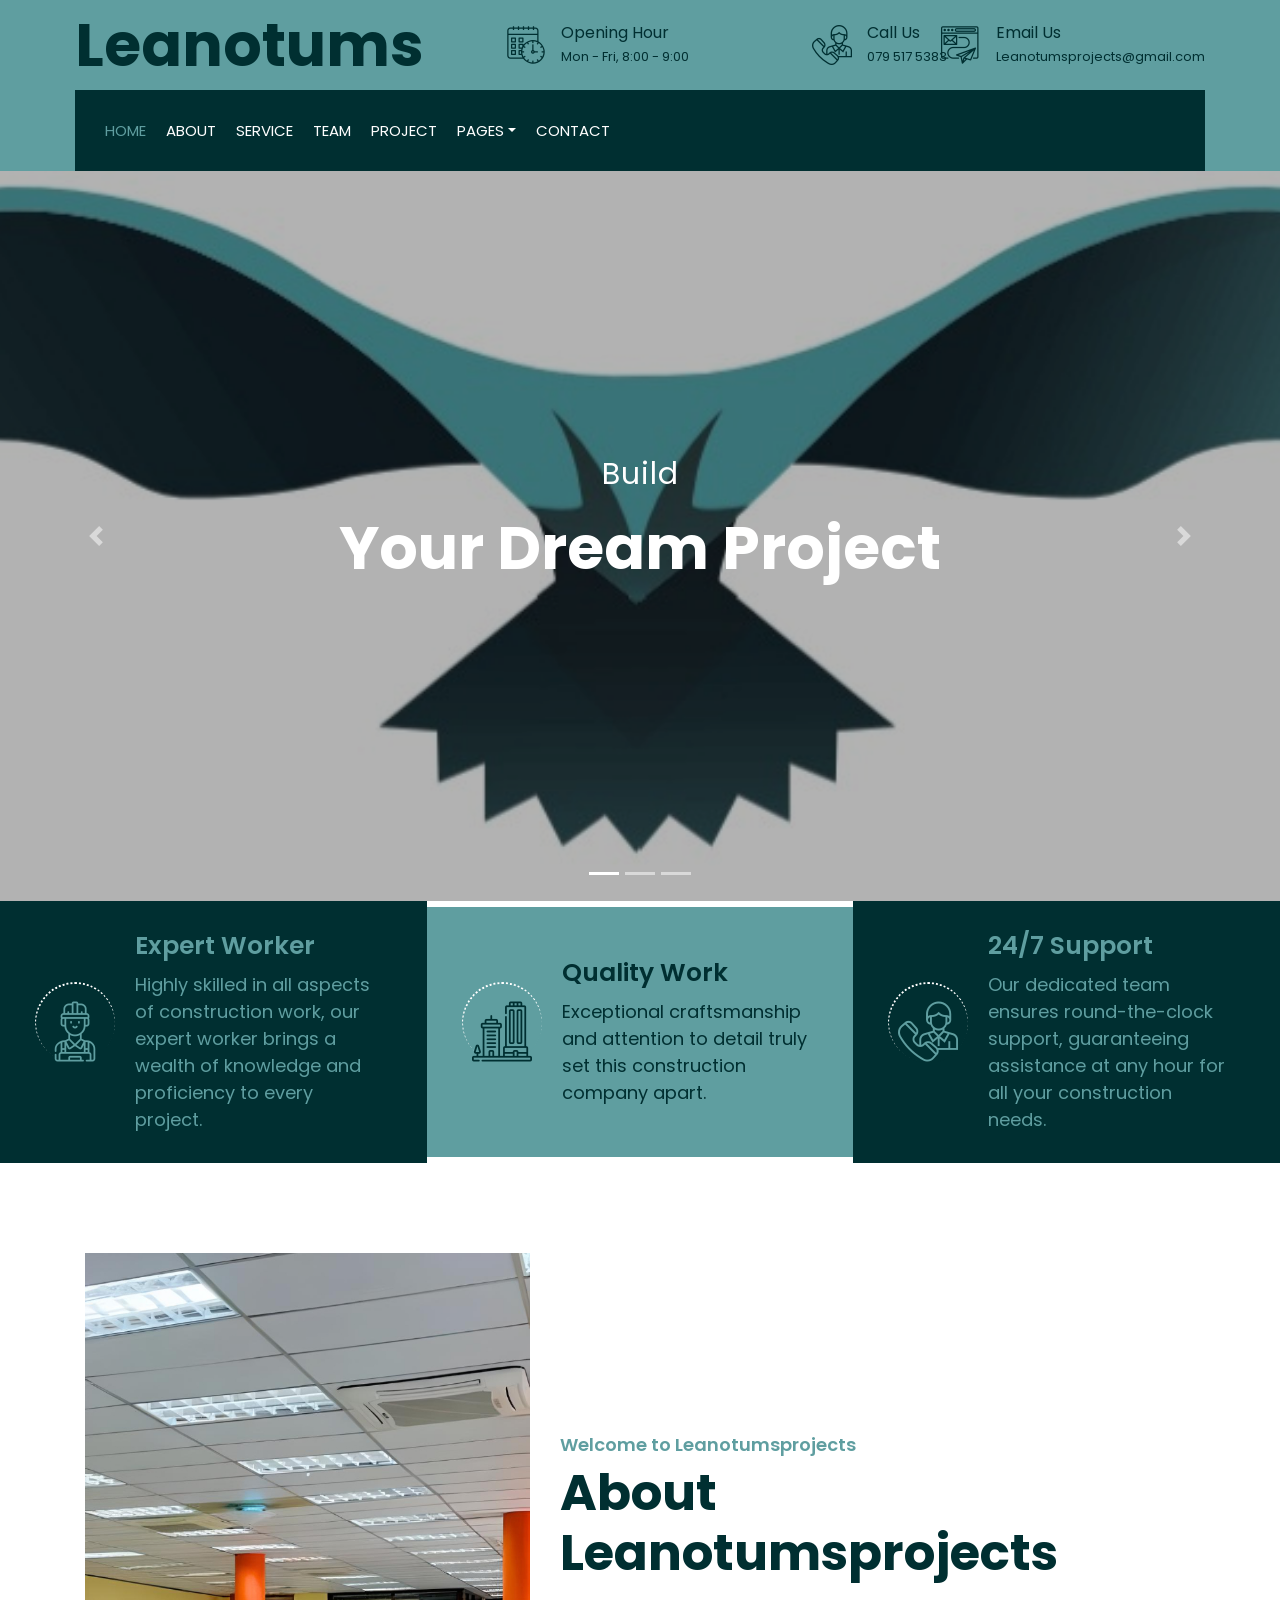
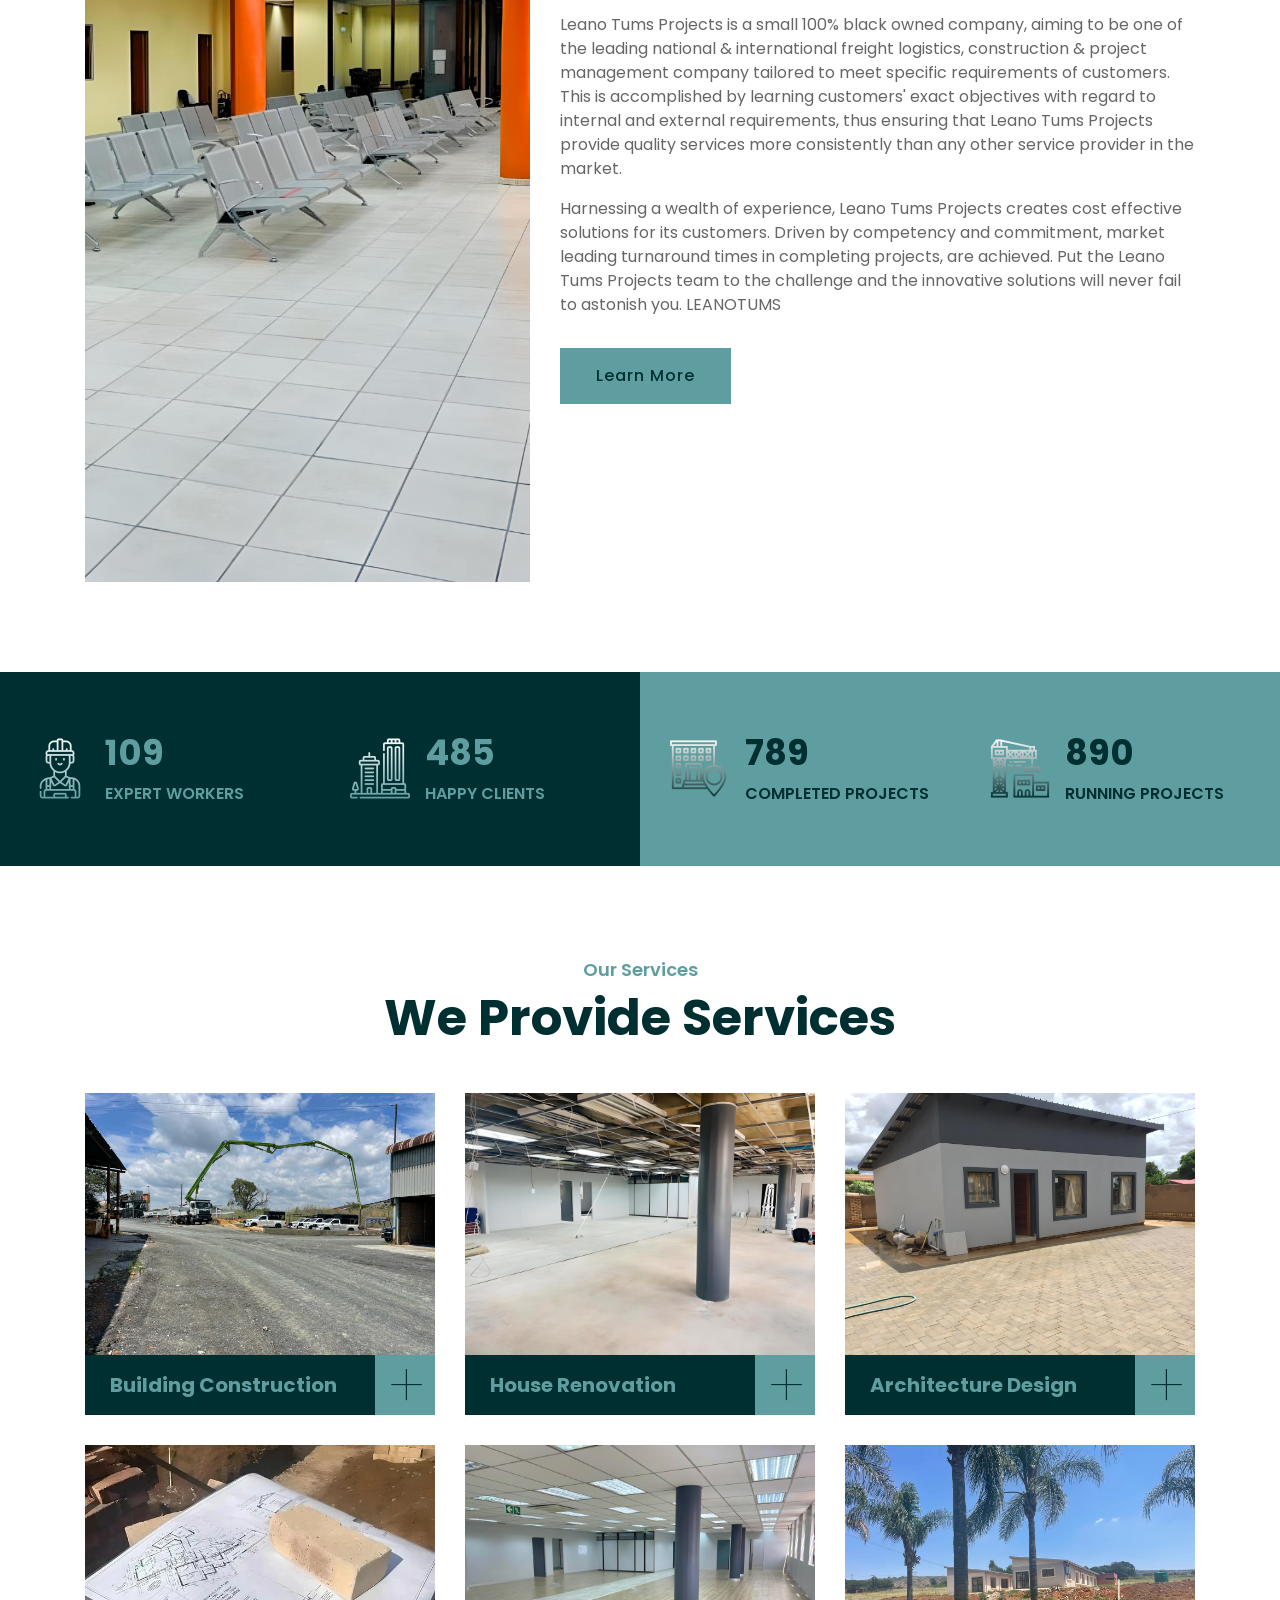
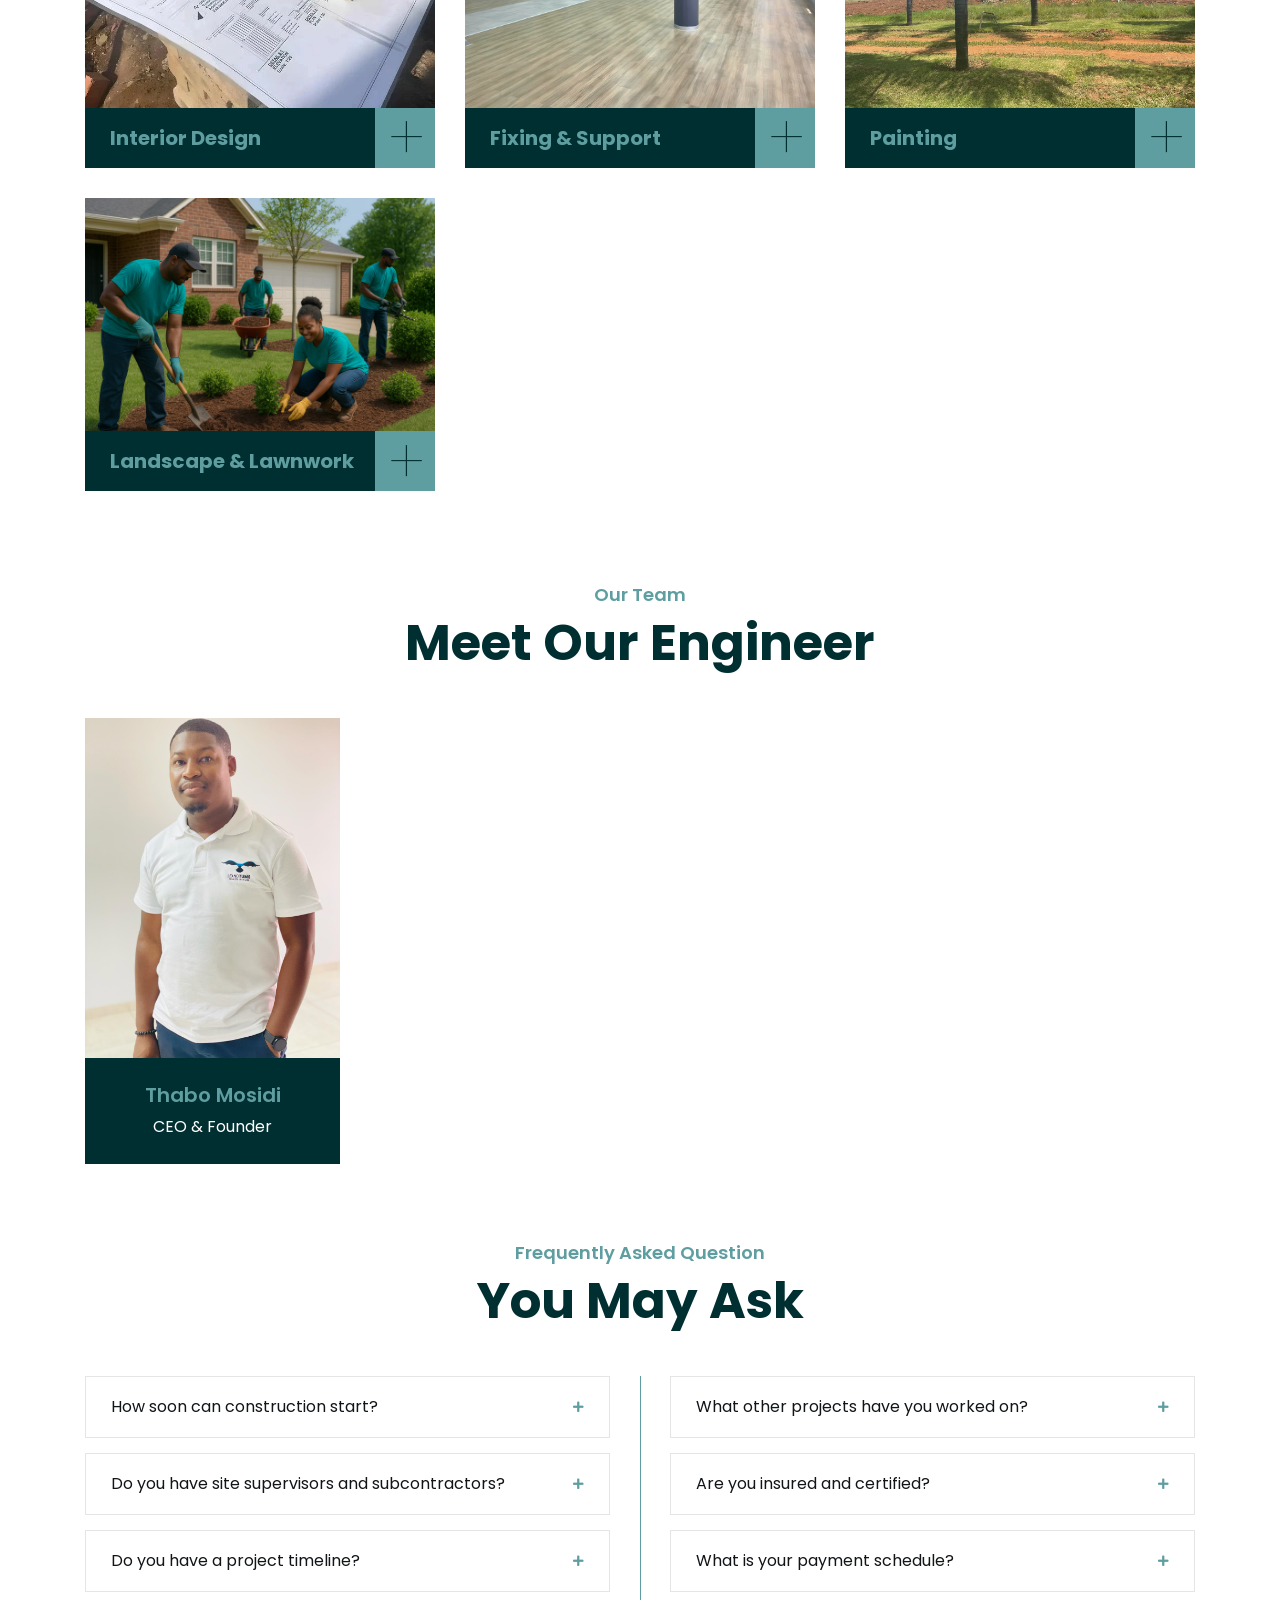
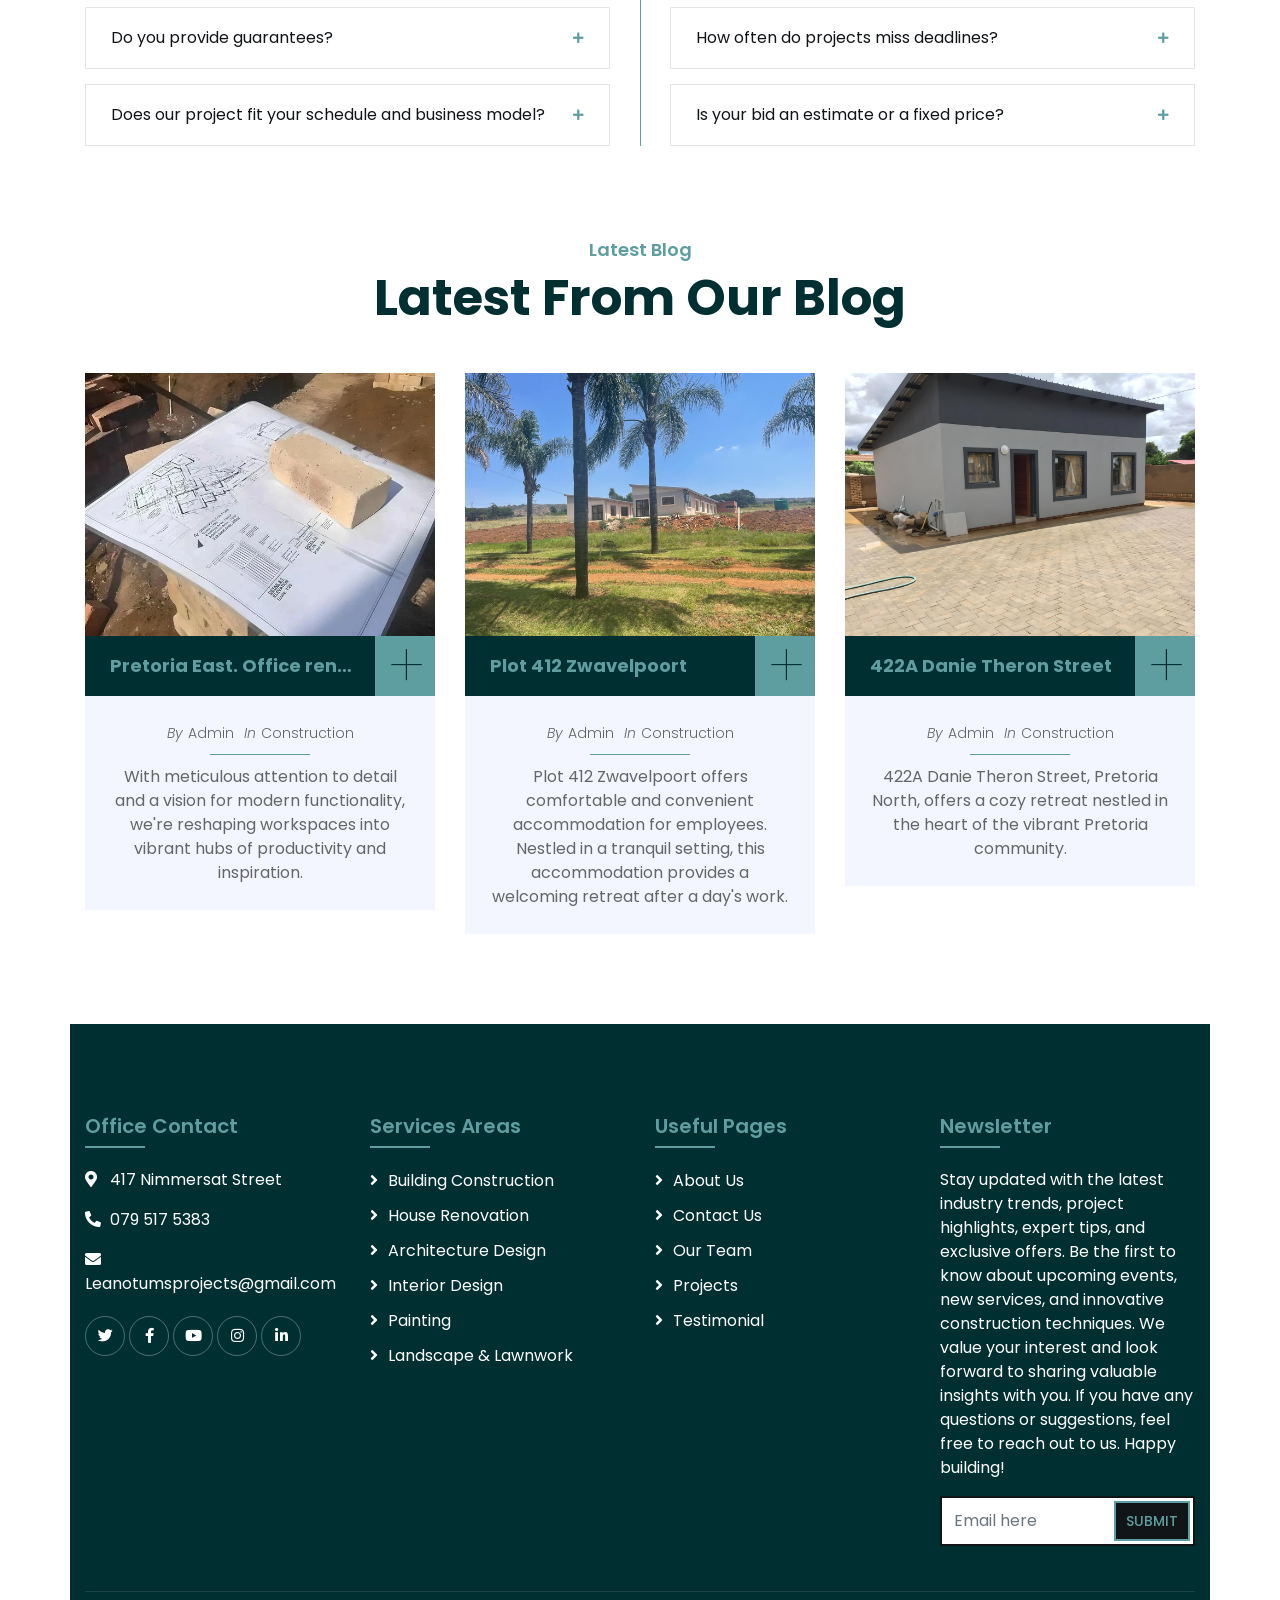
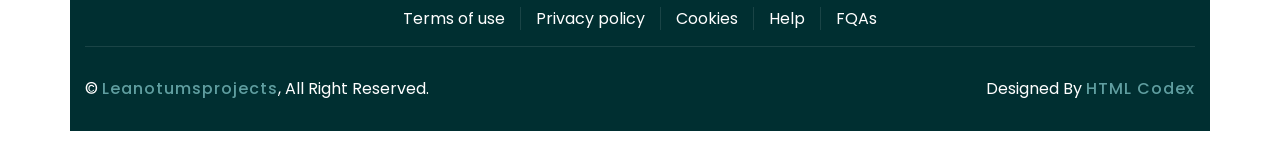
==== commit 1c5b860e: "Update index.html" ====
--- a/index.html
+++ b/index.html
@@ -7,8 +7,10 @@
         <meta content="Construction Company Website Template" name="keywords">
         <meta content="Construction Company Website Template" name="description">
 
-        <!-- Favicon -->
-        <link href="img/favicon.ico" rel="icon">
+        <!-- FAVICON -->
+        <link rel="icon" type="image/png" href="favicon.png">
+        <link rel="apple-touch-icon" href="favicon.png">
+        <link rel="shortcut icon" href="favicon.ico">
 
         <!-- Google Font -->
         <link href="https://fonts.googleapis.com/css2?family=Poppins:wght@100;200;300;400;500;600;700;800;900&display=swap" rel="stylesheet">
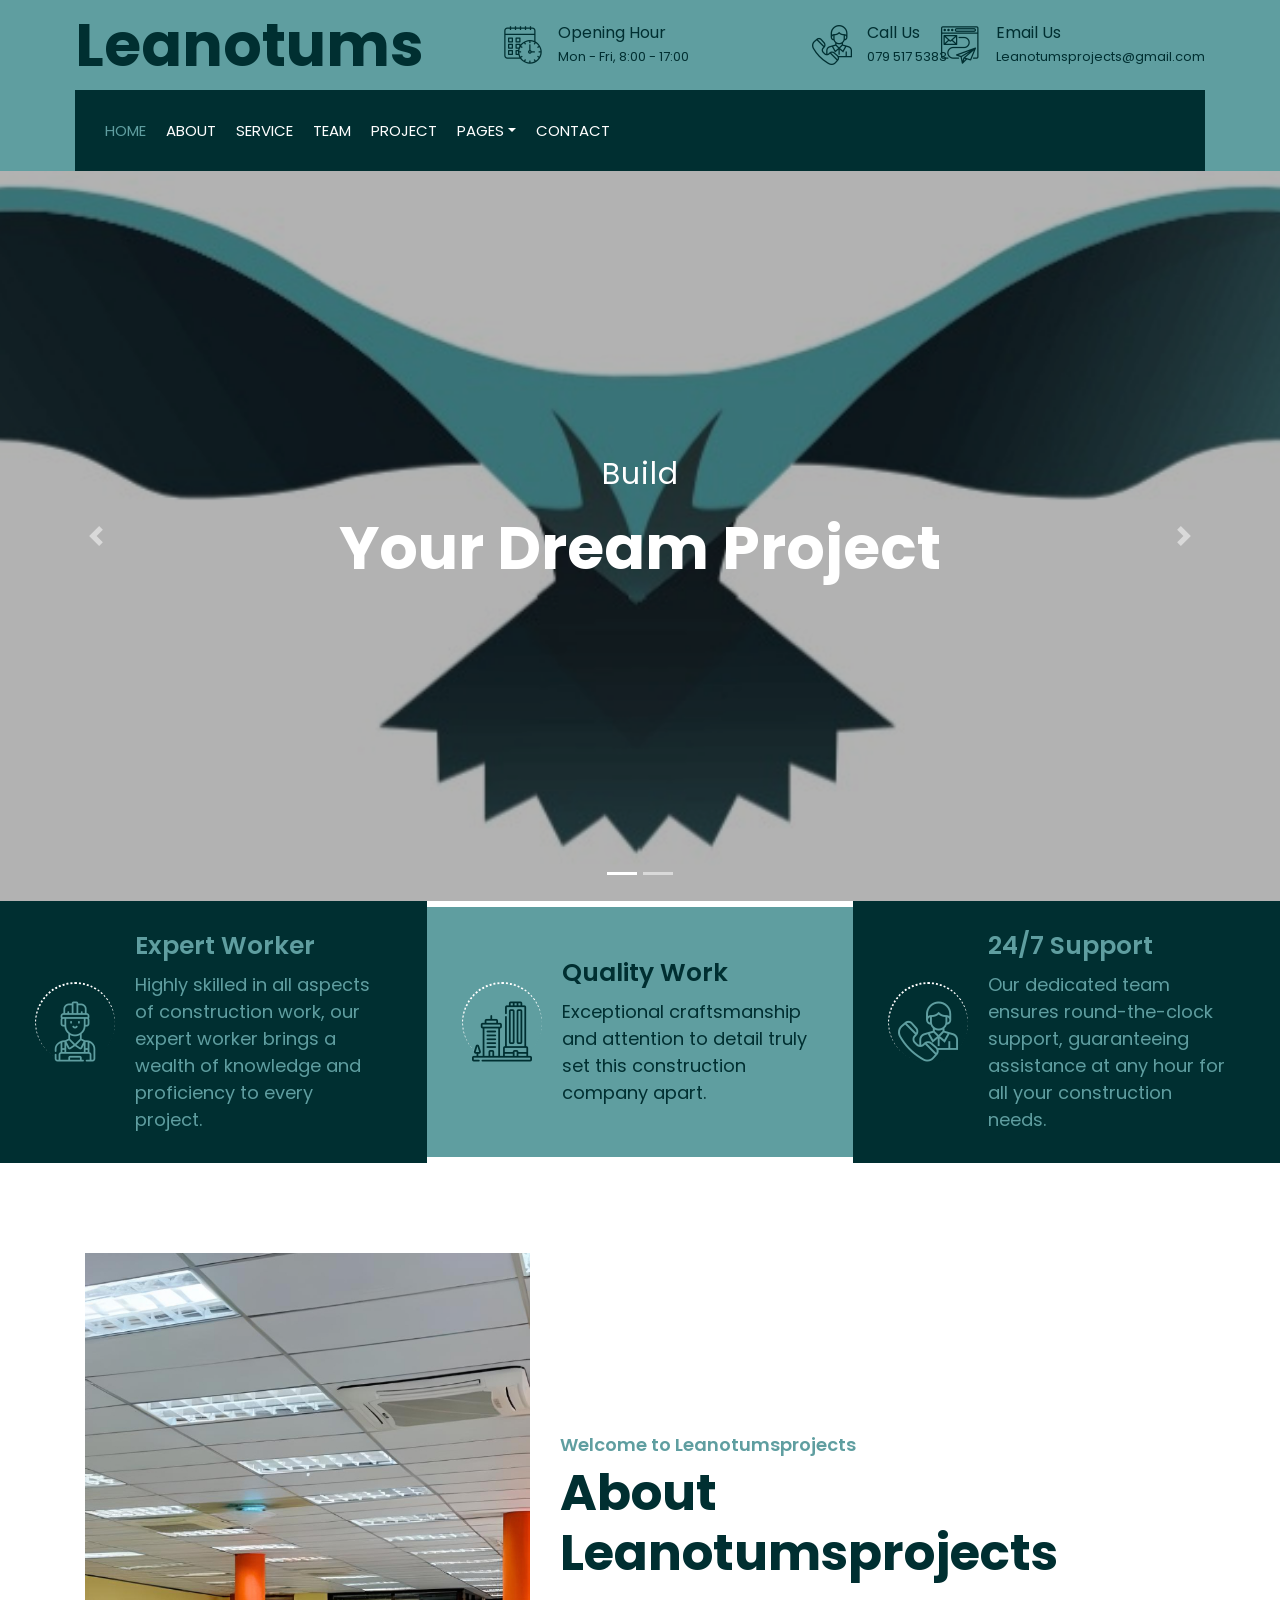
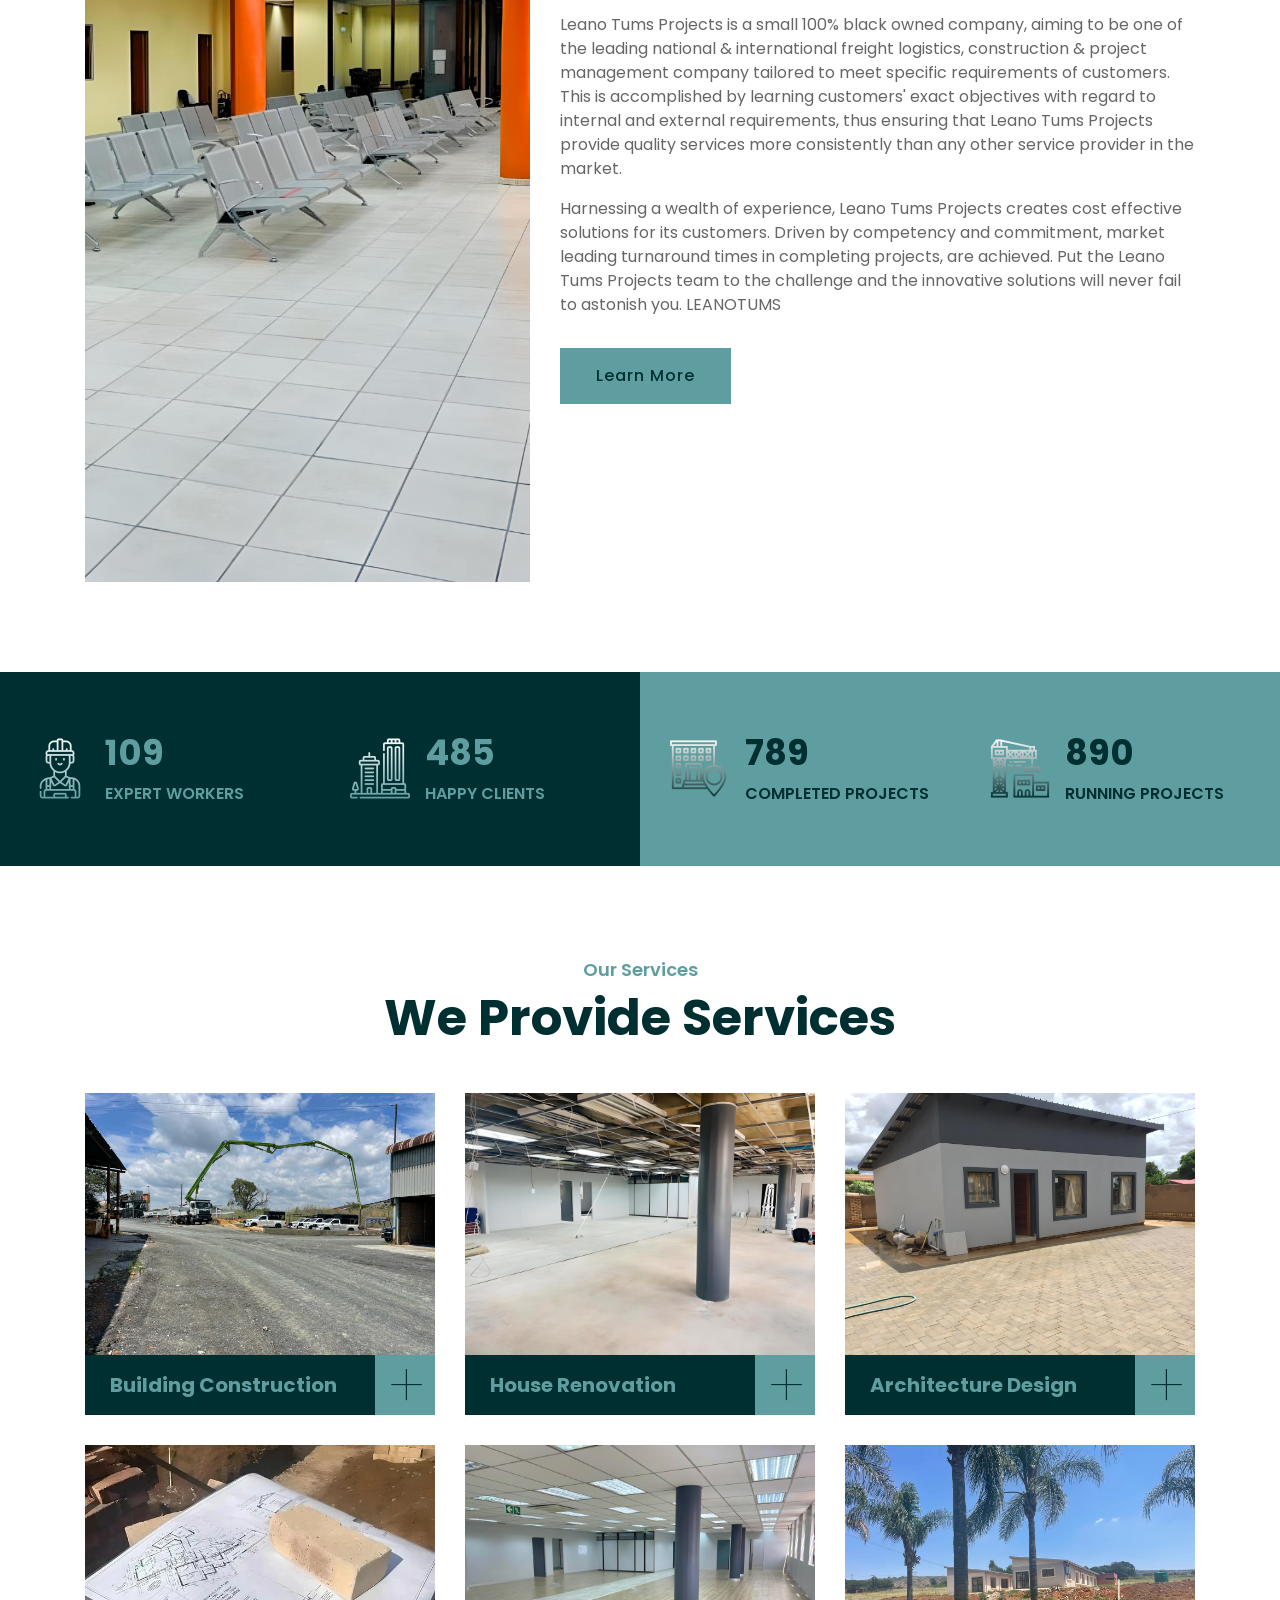
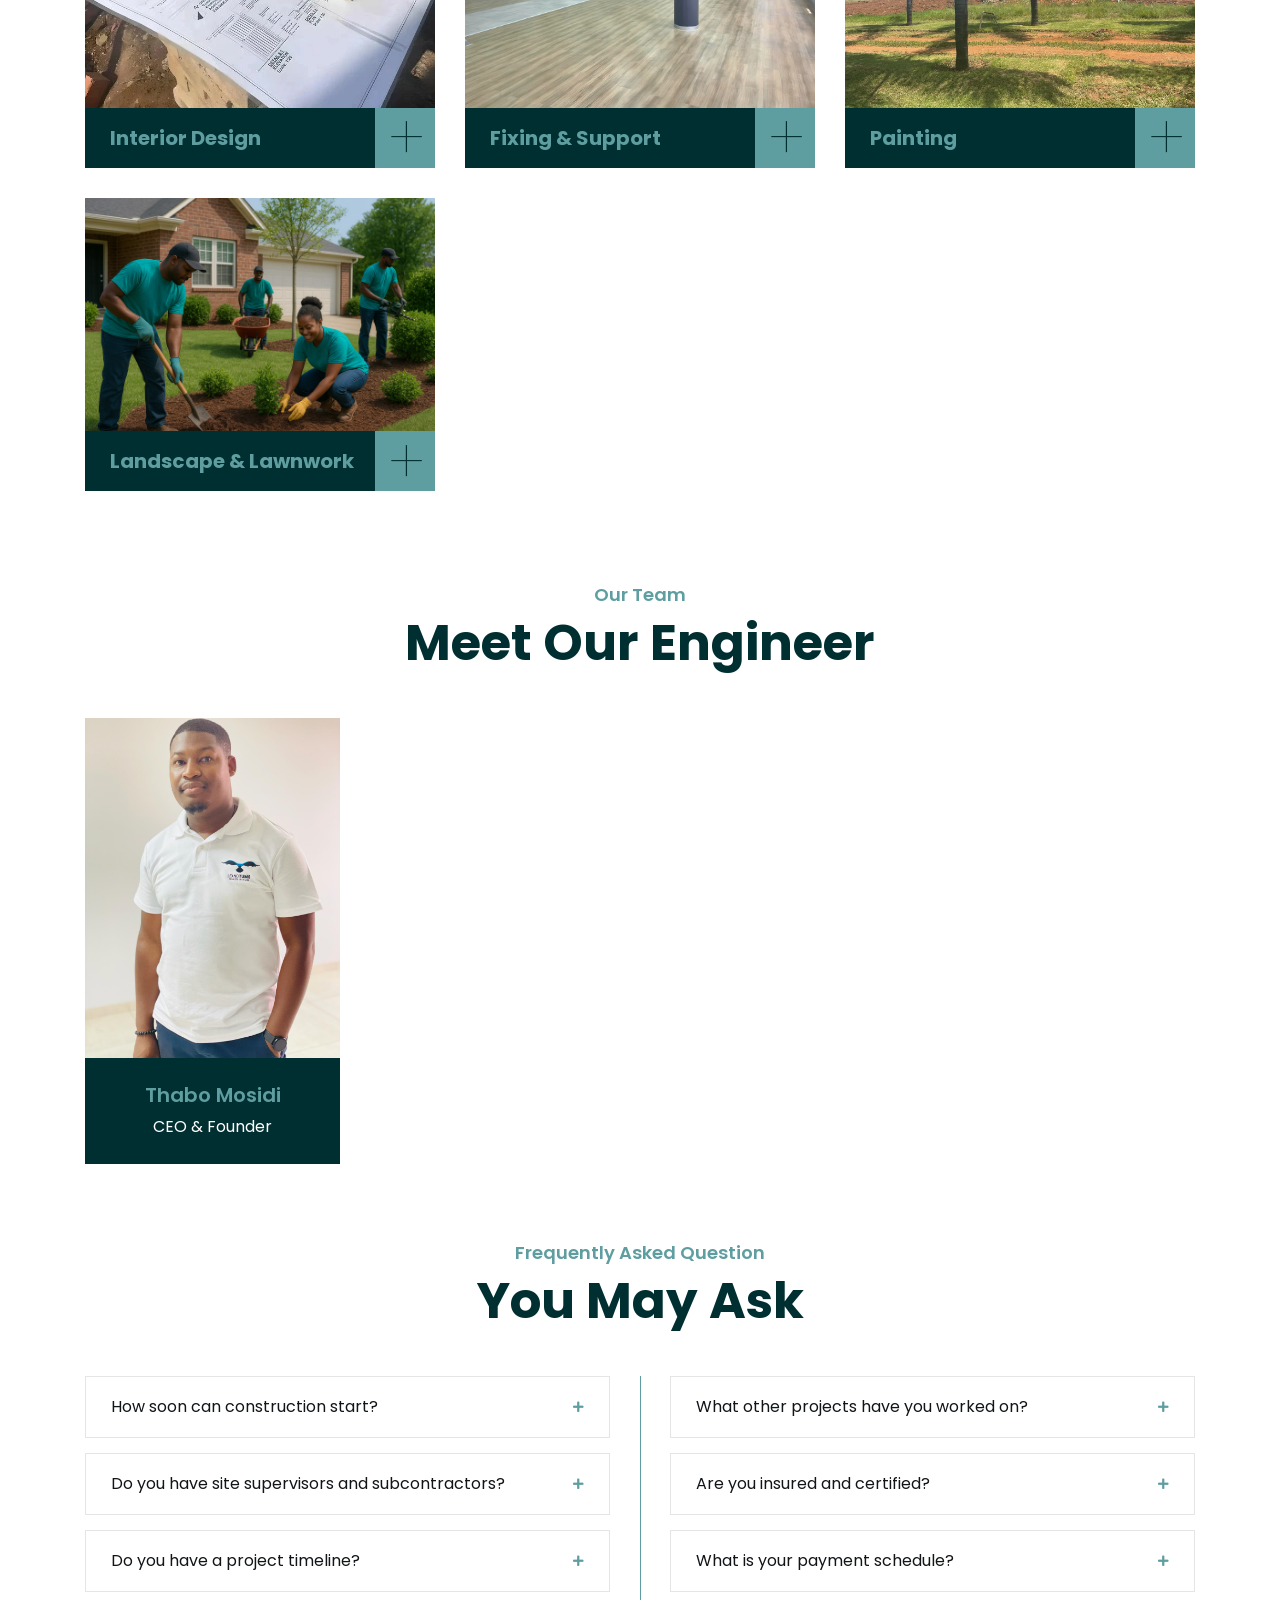
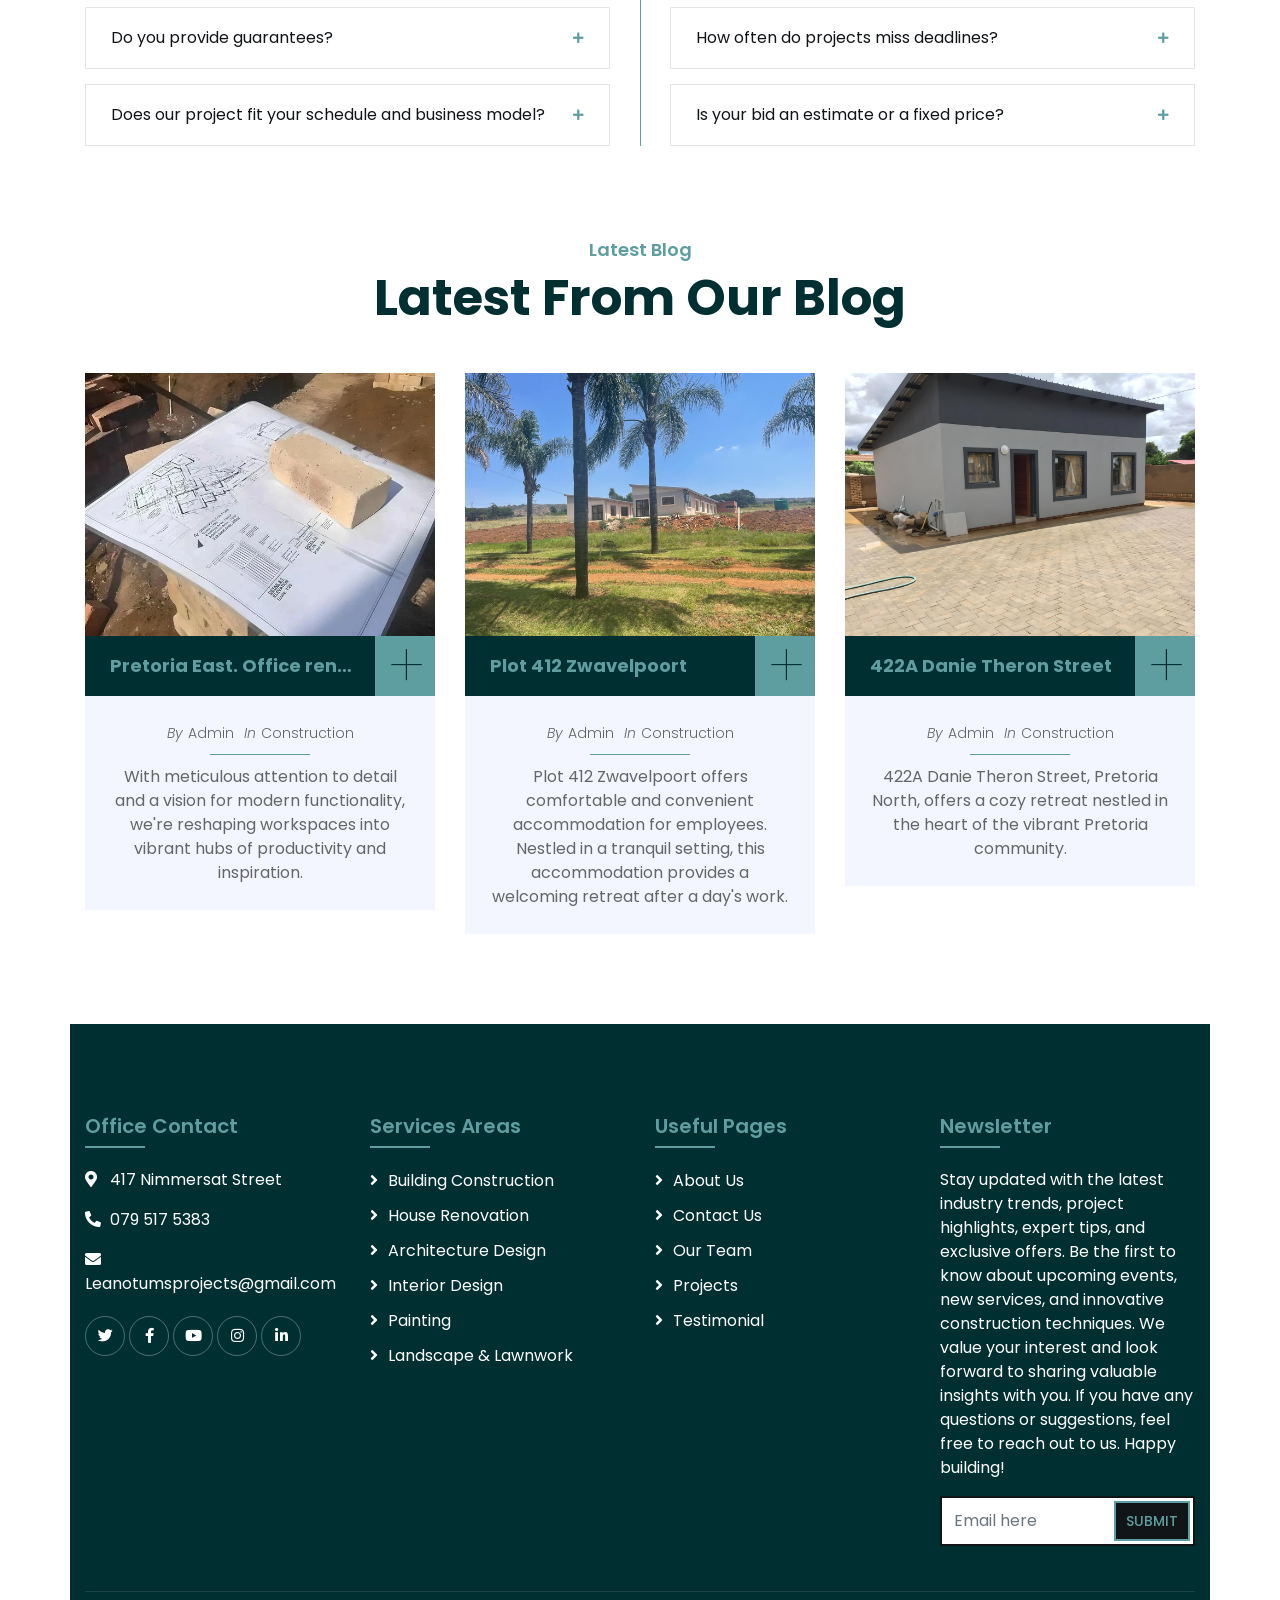
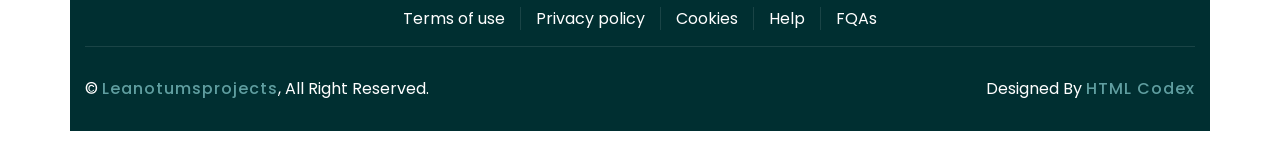
==== commit 95c0857e: "Update index.html" ====
--- a/index.html
+++ b/index.html
@@ -4,8 +4,8 @@
         <meta charset="utf-8">
         <title>Leanotumsprojects</title>
         <meta content="width=device-width, initial-scale=1.0" name="viewport">
-        <meta content="Construction Company Website Template" name="keywords">
-        <meta content="Construction Company Website Template" name="description">
+        <meta content="Construction Company Website" name="keywords">
+        <meta content="Construction Company Website" name="description">
 
         <!-- FAVICON -->
         <link rel="icon" type="image/png" href="favicon.png">
@@ -27,6 +27,17 @@
 
         <!-- Template Stylesheet -->
         <link href="css/style.css" rel="stylesheet">
+		
+		<script type="application/ld+json">
+{
+  "@context": "https://schema.org",
+  "@type": "Organization",
+  "url": "https://leanotumsprojects.com",
+  "logo": "https://leanotumsprojects.com/favicon_512.png",
+  "name": "Leanotums Projects (PTY) LTD"
+}
+</script>
+
     </head>
 
     <body>
@@ -52,7 +63,7 @@
                                         </div>
                                         <div class="top-bar-text">
                                             <h3>Opening Hour</h3>
-                                            <p>Mon - Fri, 8:00 - 9:00</p>
+                                            <p>Mon - Fri, 8:00 - 17:00</p>
                                         </div>
                                     </div>
                                 </div>
@@ -125,7 +136,6 @@
                 <ol class="carousel-indicators">
                     <li data-target="#carousel" data-slide-to="0" class="active"></li>
                     <li data-target="#carousel" data-slide-to="1"></li>
-                    <li data-target="#carousel" data-slide-to="2"></li>
                 </ol>
                 <div class="carousel-inner">
                     <div class="carousel-item active">
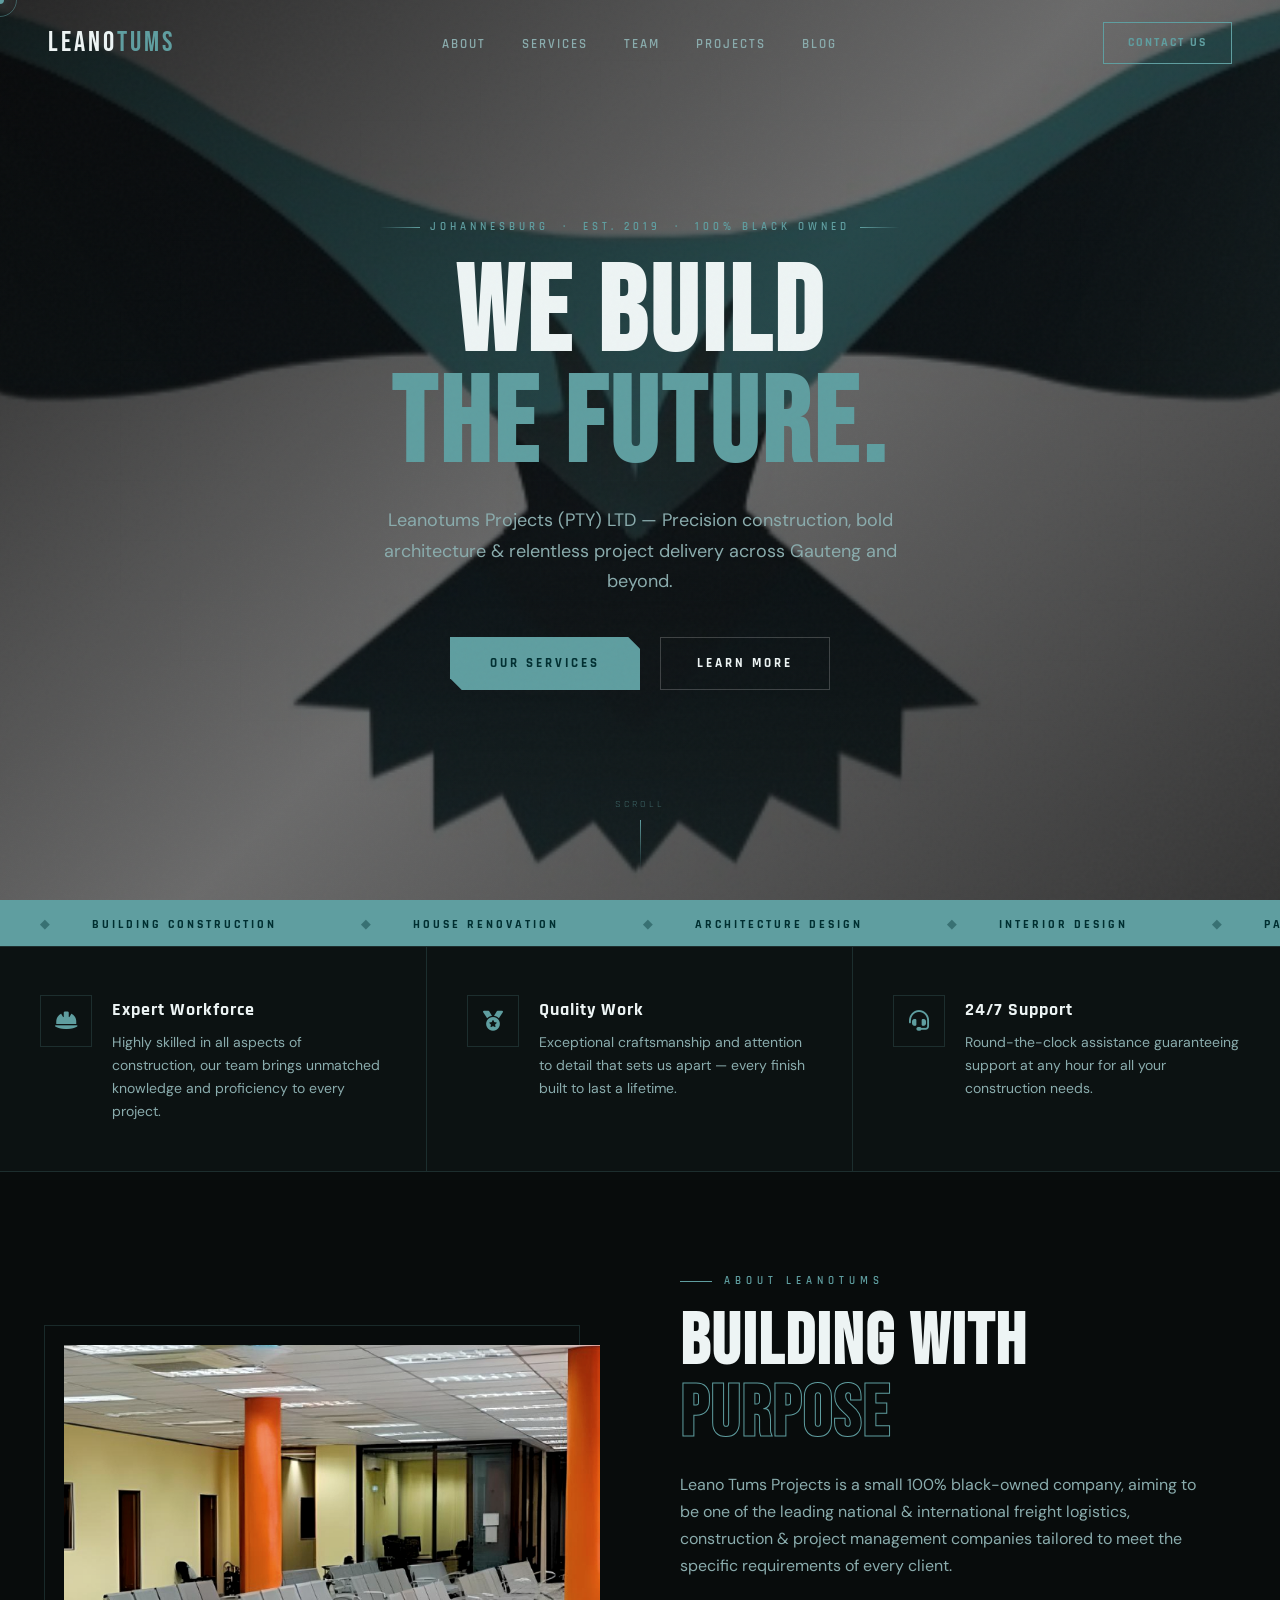
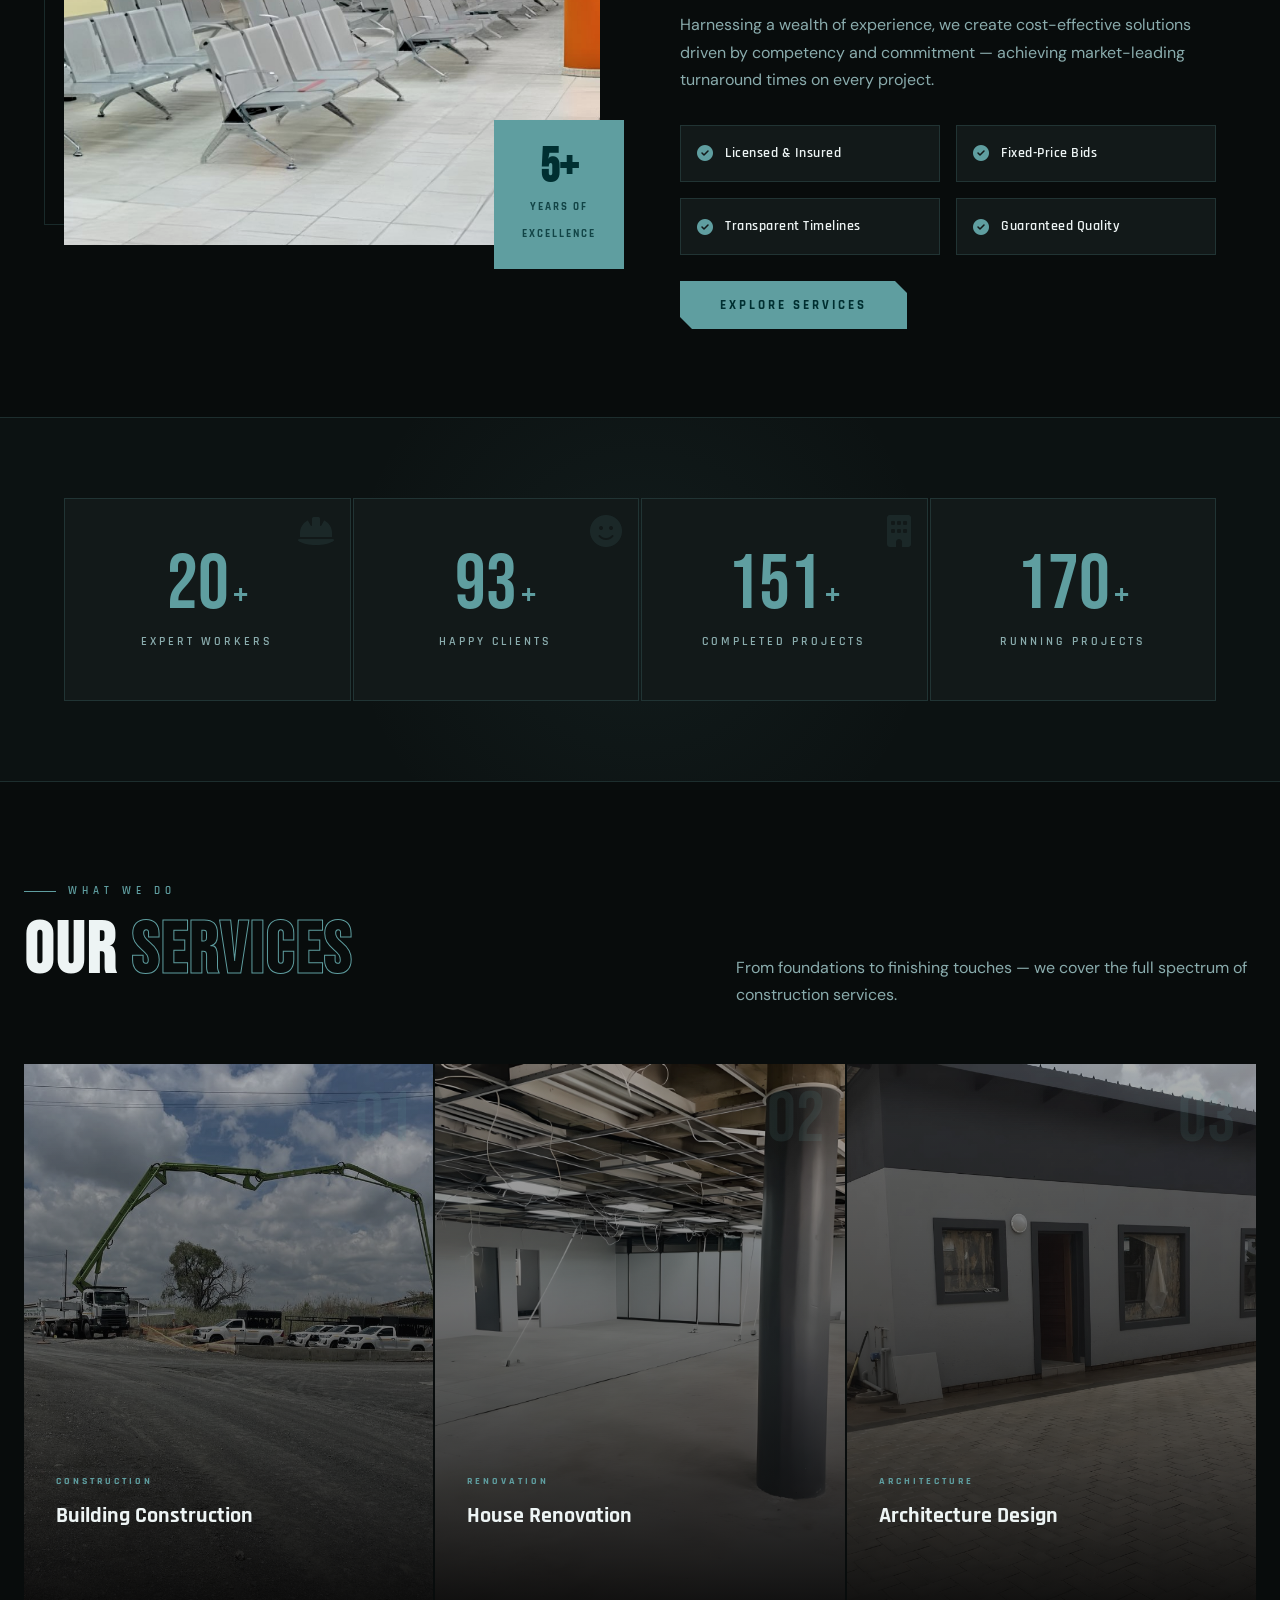
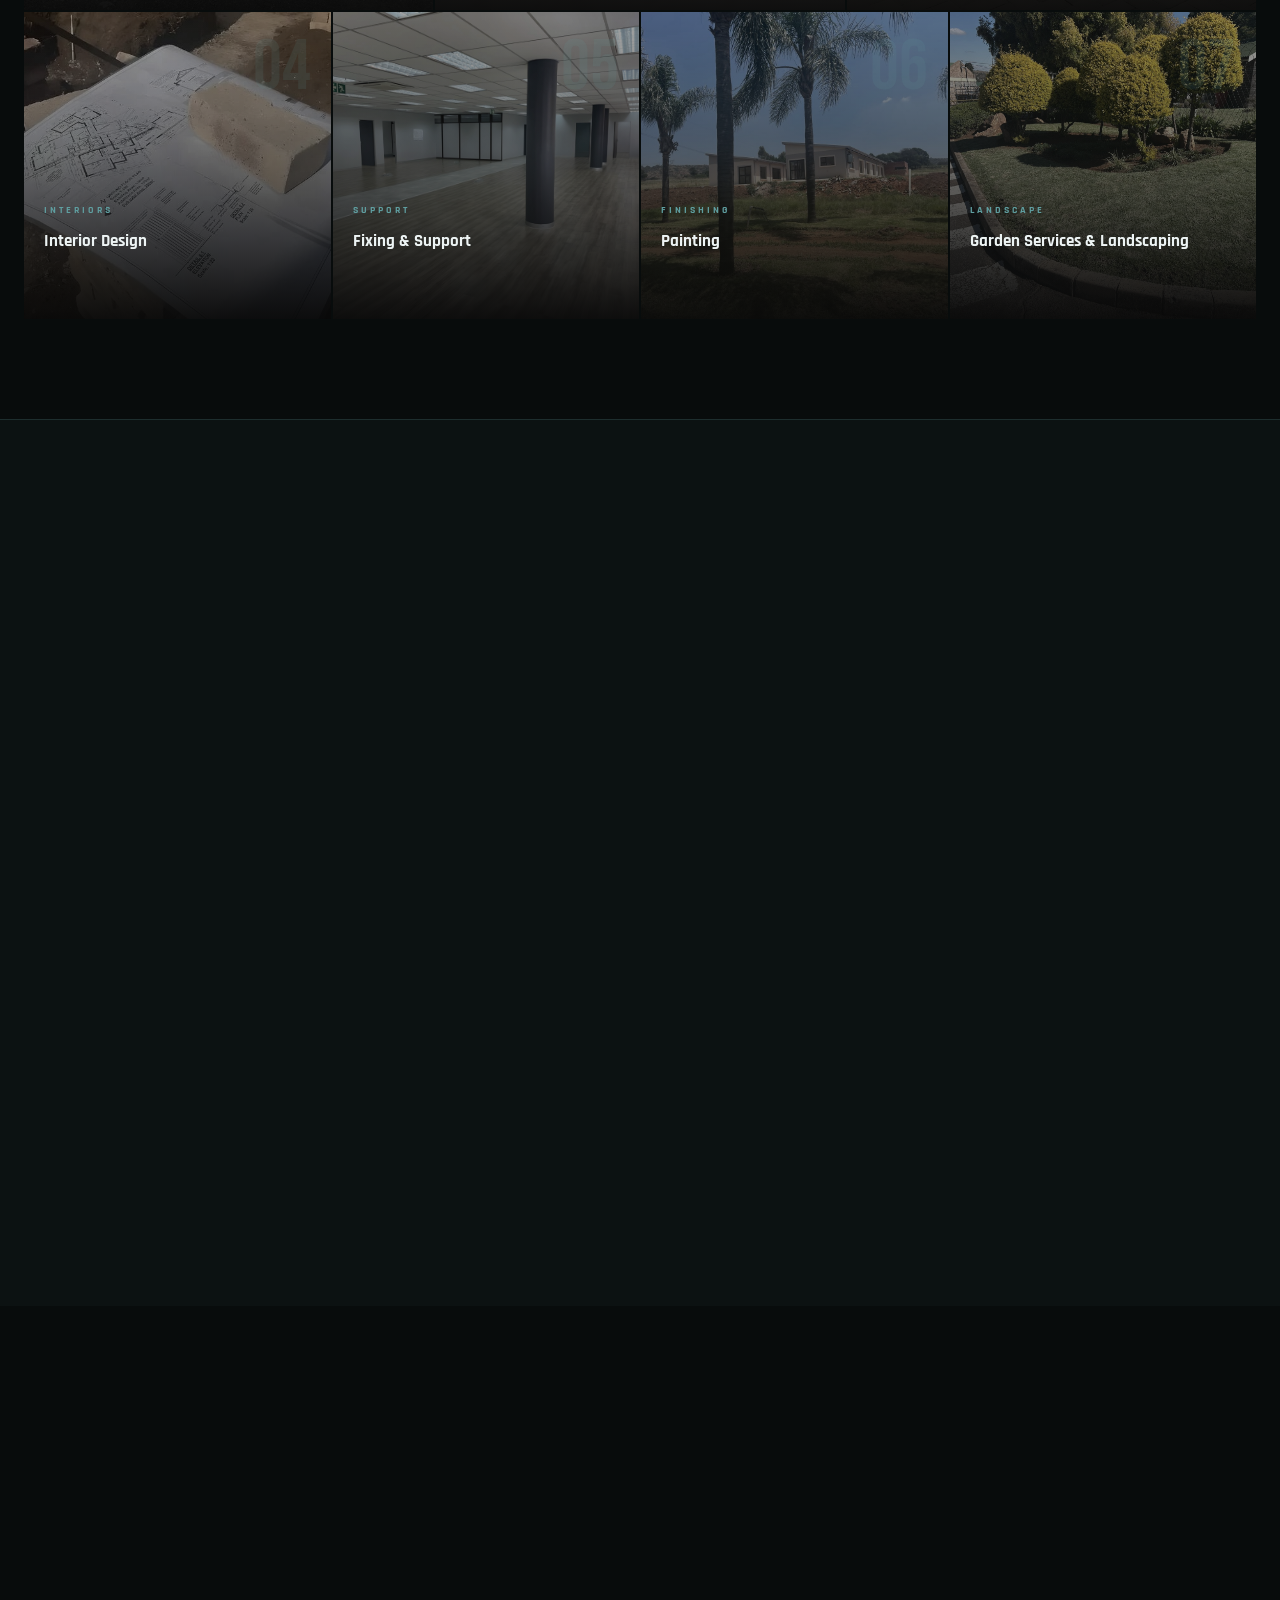
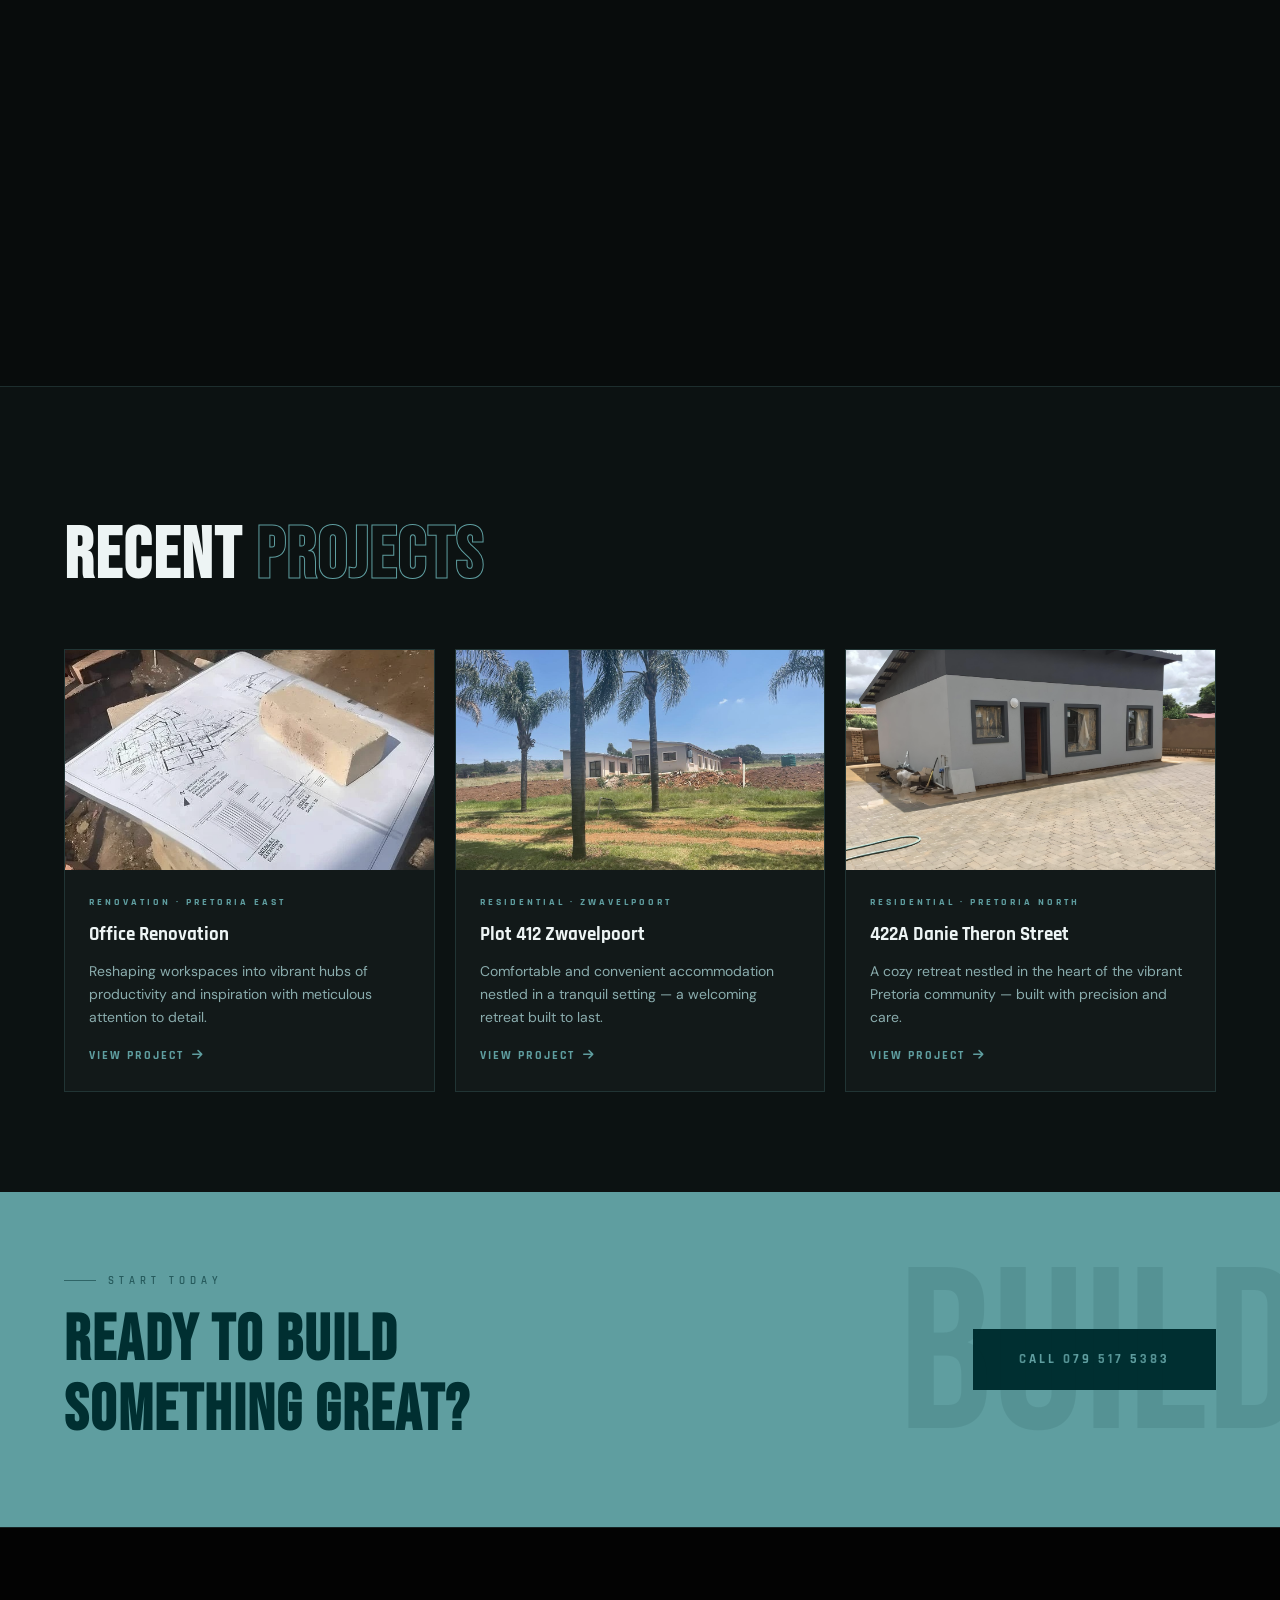
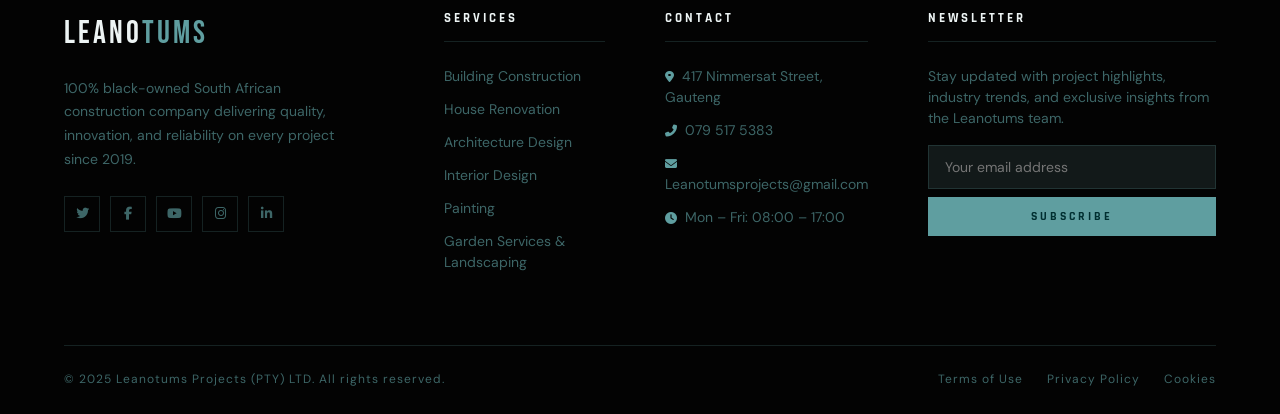
==== commit 1f5f8d4f: "Add files via upload" ====
--- a/index.html
+++ b/index.html
@@ -1,772 +1,1743 @@
-<!DOCTYPE html>
-<html lang="en">
-    <head>
-        <meta charset="utf-8">
-        <title>Leanotumsprojects</title>
-        <meta content="width=device-width, initial-scale=1.0" name="viewport">
-        <meta content="Construction Company Website" name="keywords">
-        <meta content="Construction Company Website" name="description">
-
-        <!-- FAVICON -->
-        <link rel="icon" type="image/png" href="favicon.png">
-        <link rel="apple-touch-icon" href="favicon.png">
-        <link rel="shortcut icon" href="favicon.ico">
-
-        <!-- Google Font -->
-        <link href="https://fonts.googleapis.com/css2?family=Poppins:wght@100;200;300;400;500;600;700;800;900&display=swap" rel="stylesheet">
-
-        <!-- CSS Libraries -->
-        <link href="https://stackpath.bootstrapcdn.com/bootstrap/4.4.1/css/bootstrap.min.css" rel="stylesheet">
-        <link href="https://cdnjs.cloudflare.com/ajax/libs/font-awesome/5.10.0/css/all.min.css" rel="stylesheet">
-        <link href="lib/flaticon/font/flaticon.css" rel="stylesheet"> 
-        <link href="lib/animate/animate.min.css" rel="stylesheet">
-        <link href="lib/owlcarousel/assets/owl.carousel.min.css" rel="stylesheet">
-        <link href="lib/lightbox/css/lightbox.min.css" rel="stylesheet">
-        <link href="lib/slick/slick.css" rel="stylesheet">
-        <link href="lib/slick/slick-theme.css" rel="stylesheet">
-
-        <!-- Template Stylesheet -->
-        <link href="css/style.css" rel="stylesheet">
-		
-		<script type="application/ld+json">
-{
-  "@context": "https://schema.org",
-  "@type": "Organization",
-  "url": "https://leanotumsprojects.com",
-  "logo": "https://leanotumsprojects.com/favicon_512.png",
-  "name": "Leanotums Projects (PTY) LTD"
-}
-</script>
-
-    </head>
-
-    <body>
-        <div class="wrapper">
-            <!-- Top Bar Start -->
-            <div class="top-bar">
-                <div class="container-fluid">
-                    <div class="row align-items-center">
-                        <div class="col-lg-4 col-md-12">
-                            <div class="logo">
-                                <a href="index.html">
-                                    <h1>Leanotums</h1>
-                                    <!-- <img src="img/logo.jpg" alt="Logo"> -->
-                                </a>
-                            </div>
-                        </div>
-                        <div class="col-lg-8 col-md-7 d-none d-lg-block">
-                            <div class="row">
-                                <div class="col-4">
-                                    <div class="top-bar-item">
-                                        <div class="top-bar-icon">
-                                            <i class="flaticon-calendar"></i>
-                                        </div>
-                                        <div class="top-bar-text">
-                                            <h3>Opening Hour</h3>
-                                            <p>Mon - Fri, 8:00 - 17:00</p>
-                                        </div>
-                                    </div>
-                                </div>
-                                <div class="col-4">
-                                    <div class="top-bar-item">
-                                        <div class="top-bar-icon">
-                                            <i class="flaticon-call"></i>
-                                        </div>
-                                        <div class="top-bar-text">
-                                            <h3>Call Us</h3>
-                                            <p>079 517 5383</p>
-                                        </div>
-                                    </div>
-                                </div>
-                                <div class="col-4">
-                                    <div class="top-bar-item">
-                                        <div class="top-bar-icon">
-                                            <i class="flaticon-send-mail"></i>
-                                        </div>
-                                        <div class="top-bar-text">
-                                            <h3>Email Us</h3>
-                                            <p>Leanotumsprojects@gmail.com</p>
-                                        </div>
-                                    </div>
-                                </div>
-                            </div>
-                        </div>
-                    </div>
-                </div>
-            </div>
-            <!-- Top Bar End -->
-
-            <!-- Nav Bar Start -->
-            <div class="nav-bar">
-                <div class="container-fluid">
-                    <nav class="navbar navbar-expand-lg bg-dark navbar-dark">
-                        <a href="#" class="navbar-brand">MENU</a>
-                        <button type="button" class="navbar-toggler" data-toggle="collapse" data-target="#navbarCollapse">
-                            <span class="navbar-toggler-icon"></span>
-                        </button>
-
-                        <div class="collapse navbar-collapse justify-content-between" id="navbarCollapse">
-                            <div class="navbar-nav mr-auto">
-                                <a href="index.html" class="nav-item nav-link active">Home</a>
-                                <a href="about.html" class="nav-item nav-link">About</a>
-                                <a href="service.html" class="nav-item nav-link">Service</a>
-                                <a href="team.html" class="nav-item nav-link">Team</a>
-                                <a href="portfolio.html" class="nav-item nav-link">Project</a>
-                                <div class="nav-item dropdown">
-                                    <a href="#" class="nav-link dropdown-toggle" data-toggle="dropdown">Pages</a>
-                                    <div class="dropdown-menu">
-                                        <a href="blog.html" class="dropdown-item">Blog Page</a>
-                                        
-                                    </div>
-                                </div>
-                                <a href="contact.html" class="nav-item nav-link">Contact</a>
-                            </div>
-                            <div class="ml-auto">
-                                
-                            </div>
-                        </div>
-                    </nav>
-                </div>
-            </div>
-            <!-- Nav Bar End -->
-
-
-            <!-- Carousel Start -->
-            <div id="carousel" class="carousel slide" data-ride="carousel">
-                <ol class="carousel-indicators">
-                    <li data-target="#carousel" data-slide-to="0" class="active"></li>
-                    <li data-target="#carousel" data-slide-to="1"></li>
-                </ol>
-                <div class="carousel-inner">
-                    <div class="carousel-item active">
-                        <img src="66.jpg" alt="Carousel Image">
-                        <div class="carousel-caption">
-                            <p class="animated fadeInRight">Build</p>
-                            <h1 class="animated fadeInLeft">Your Dream Project</h1>
-                        </div>
-                    </div>
-
-                    <div class="carousel-item">
-                        <img src="kk.png" alt="Carousel Image">
-                        <div class="carousel-caption">
-                            <p class="animated fadeInRight">Professional Builder</p>
-                            <h1 class="animated fadeInLeft">We Build Your Home</h1>
-                        </div>
-                    </div>
-
-                   
-                </div>
-
-                <a class="carousel-control-prev" href="#carousel" role="button" data-slide="prev">
-                    <span class="carousel-control-prev-icon" aria-hidden="true"></span>
-                    <span class="sr-only">Previous</span>
-                </a>
-                <a class="carousel-control-next" href="#carousel" role="button" data-slide="next">
-                    <span class="carousel-control-next-icon" aria-hidden="true"></span>
-                    <span class="sr-only">Next</span>
-                </a>
-            </div>
-            <!-- Carousel End -->
-
-
-            <!-- Feature Start-->
-            <div class="feature wow fadeInUp" data-wow-delay="0.1s">
-                <div class="container-fluid">
-                    <div class="row align-items-center">
-                        <div class="col-lg-4 col-md-12">
-                            <div class="feature-item">
-                                <div class="feature-icon">
-                                    <i class="flaticon-worker"></i>
-                                </div>
-                                <div class="feature-text">
-                                    <h3>Expert Worker</h3>
-                                    <p>Highly skilled in all aspects of construction work, our expert worker brings a wealth of knowledge and proficiency to every project. </p>
-                                </div>
-                            </div>
-                        </div>
-                        <div class="col-lg-4 col-md-12">
-                            <div class="feature-item">
-                                <div class="feature-icon">
-                                    <i class="flaticon-building"></i>
-                                </div>
-                                <div class="feature-text">
-                                    <h3>Quality Work</h3>
-                                    <p>Exceptional craftsmanship and attention to detail truly set this construction company apart.</p>
-                                </div>
-                            </div>
-                        </div>
-                        <div class="col-lg-4 col-md-12">
-                            <div class="feature-item">
-                                <div class="feature-icon">
-                                    <i class="flaticon-call"></i>
-                                </div>
-                                <div class="feature-text">
-                                    <h3>24/7 Support</h3>
-                                    <p>Our dedicated team ensures round-the-clock support, guaranteeing assistance at any hour for all your construction needs.</p>
-                                </div>
-                            </div>
-                        </div>
-                    </div>
-                </div>
-            </div>
-            <!-- Feature End-->
-
-
-            <!-- About Start -->
-            <div class="about wow fadeInUp" data-wow-delay="0.1s">
-                <div class="container">
-                    <div class="row align-items-center">
-                        <div class="col-lg-5 col-md-6">
-                            <div class="about-img">
-                                <img src="fotor.jpg" alt="Image">
-                            </div>
-                        </div>
-                        <div class="col-lg-7 col-md-6">
-                            <div class="section-header text-left">
-                                <p>Welcome to Leanotumsprojects</p>
-                                <h2>About Leanotumsprojects</h2>
-                            </div>
-                            <div class="about-text">
-                                <p>Leano Tums Projects is a small 100% black owned company, aiming to be one of the leading national & international freight logistics, construction & project management company tailored to meet specific requirements of customers. This is accomplished by learning customers' exact objectives with regard to internal and external requirements, thus ensuring that Leano Tums Projects provide quality services more consistently than any other service provider in the market.
-
-                                    
-                                </p>
-                                <p>
-                                    Harnessing a wealth of experience, Leano Tums Projects creates cost effective solutions for its customers. Driven by competency and commitment, market leading turnaround times in completing projects, are achieved.
-Put the Leano Tums Projects team to the challenge and the innovative solutions will never fail to astonish you.
-LEANOTUMS
-
-                                </p>
-                                <a class="btn" href="">Learn More</a>
-                            </div>
-                        </div>
-                    </div>
-                </div>
-            </div>
-            <!-- About End -->
-
-
-
-            <!-- Fact Start -->
-            <div class="fact">
-                <div class="container-fluid">
-                    <div class="row counters">
-                        <div class="col-md-6 fact-left wow slideInLeft">
-                            <div class="row">
-                                <div class="col-6">
-                                    <div class="fact-icon">
-                                        <i class="flaticon-worker"></i>
-                                    </div>
-                                    <div class="fact-text">
-                                        <h2 data-toggle="counter-up">109</h2>
-                                        <p>Expert Workers</p>
-                                    </div>
-                                </div>
-                                <div class="col-6">
-                                    <div class="fact-icon">
-                                        <i class="flaticon-building"></i>
-                                    </div>
-                                    <div class="fact-text">
-                                        <h2 data-toggle="counter-up">485</h2>
-                                        <p>Happy Clients</p>
-                                    </div>
-                                </div>
-                            </div>
-                        </div>
-                        <div class="col-md-6 fact-right wow slideInRight">
-                            <div class="row">
-                                <div class="col-6">
-                                    <div class="fact-icon">
-                                        <i class="flaticon-address"></i>
-                                    </div>
-                                    <div class="fact-text">
-                                        <h2 data-toggle="counter-up">789</h2>
-                                        <p>Completed Projects</p>
-                                    </div>
-                                </div>
-                                <div class="col-6">
-                                    <div class="fact-icon">
-                                        <i class="flaticon-crane"></i>
-                                    </div>
-                                    <div class="fact-text">
-                                        <h2 data-toggle="counter-up">890</h2>
-                                        <p>Running Projects</p>
-                                    </div>
-                                </div>
-                            </div>
-                        </div>
-                    </div>
-                </div>
-            </div>
-            <!-- Fact End -->
-
-
-         <!-- Service Start -->
-            <div class="service">
-                <div class="container">
-                    <div class="section-header text-center">
-                        <p>Our Services</p>
-                        <h2>We Provide Services</h2>
-                    </div>
-                    <div class="row">
-                        <div class="col-lg-4 col-md-6 wow fadeInUp" data-wow-delay="0.1s">
-                            <div class="service-item">
-                                <div class="service-img">
-                                    <img src="bb.jpg" alt="Image">
-                                    <div class="service-overlay">
-                                        <p>
-                                            From foundation to finish, our comprehensive construction services encompass everything from site preparation and structural framing to interior finishes and landscaping, ensuring your project is built to the highest standards of quality and craftsmanship.
-                                        </p>
-                                    </div>
-                                </div>
-                                <div class="service-text">
-                                    <h3>Building Construction</h3>
-                                    <a class="btn" href="img/service-1.jpg" data-lightbox="service">+</a>
-                                </div>
-                            </div>
-                        </div>
-                        <div class="col-lg-4 col-md-6 wow fadeInUp" data-wow-delay="0.2s">
-                            <div class="service-item">
-                                <div class="service-img">
-                                    <img src="cc.jpg" alt="Image">
-                                    <div class="service-overlay">
-                                        <p>
-                                           From structural upgrades to aesthetic enhancements, we offer comprehensive house renovation services tailored to breathe new life into your home.
-                                        </p>
-                                    </div>
-                                </div>
-                                <div class="service-text">
-                                    <h3>House Renovation</h3>
-                                    <a class="btn" href="img/service-2.jpg" data-lightbox="service">+</a>
-                                </div>
-                            </div>
-                        </div>
-                        <div class="col-lg-4 col-md-6 wow fadeInUp" data-wow-delay="0.3s">
-                            <div class="service-item">
-                                <div class="service-img">
-                                    <img src="yy.jpg" alt="Image">
-                                    <div class="service-overlay">
-                                        <p>
-                                            From conceptualizing innovative structures to executing meticulous blueprints, our architecture design services blend creativity with precision to bring your vision to life.
-                                        </p>
-                                    </div>
-                                </div>
-                                <div class="service-text">
-                                    <h3>Architecture Design</h3>
-                                    <a class="btn" href="img/service-3.jpg" data-lightbox="service">+</a>
-                                </div>
-                            </div>
-                        </div>
-                        <div class="col-lg-4 col-md-6 wow fadeInUp" data-wow-delay="0.4s">
-                            <div class="service-item">
-                                <div class="service-img">
-                                    <img src="oo.jpg" alt="Image">
-                                    <div class="service-overlay">
-                                        <p>
-                                            Transform your space into a personalized sanctuary with our comprehensive interior design services, tailored to reflect your unique style and elevate the ambiance of your home or business.
-                                        </p>
-                                    </div>
-                                </div>
-                                <div class="service-text">
-                                    <h3>Interior Design</h3>
-                                    <a class="btn" href="img/service-4.jpg" data-lightbox="service">+</a>
-                                </div>
-                            </div>
-                        </div>
-                        <div class="col-lg-4 col-md-6 wow fadeInUp" data-wow-delay="0.5s">
-                            <div class="service-item">
-                                <div class="service-img">
-                                    <img src="mm.jpg" alt="Image">
-                                    <div class="service-overlay">
-                                        <p>
-                                           Clients rely on our expert team for seamless fixes and reliable support, ensuring their construction projects stay on track and trouble-free.
-                                        </p>
-                                    </div>
-                                </div>
-                                <div class="service-text">
-                                    <h3>Fixing & Support</h3>
-                                    <a class="btn" href="img/service-5.jpg" data-lightbox="service">+</a>
-                                </div>
-                            </div>
-                        </div>
-                        <div class="col-lg-4 col-md-6 wow fadeInUp" data-wow-delay="0.6s">
-                            <div class="service-item">
-                                <div class="service-img">
-                                    <img src="nn.jpg" alt="Image">
-                                    <div class="service-overlay">
-                                        <p>
-                                           Transforming spaces with precision and artistry, our skilled team offers comprehensive painting services to elevate your construction project to new heights. 
-                                        </p>
-                                    </div>
-                                </div>
-                                <div class="service-text">
-                                    <h3>Painting</h3>
-                                    <a class="btn" href="img/service-6.jpg" data-lightbox="service">+</a>
-                                </div>
-                            </div>
-                        </div>
-                        <div class="col-lg-4 col-md-6 wow fadeInUp" data-wow-delay="0.7s">
-                            <div class="service-item">
-                                <div class="service-img">
-                                    <img src="service-7.jpg" alt="Image">
-                                    <div class="service-overlay">
-                                        <p>
-                                            Transform your outdoor spaces with our professional landscape and lawn services. We create beautiful, functional environments through custom garden designs, lawn installation, regular maintenance, and hardscaping solutions that enhance your property's beauty and value.
-                                        </p>
-                                    </div>
-                                </div>
-                                <div class="service-text">
-                                    <h3>Landscape & Lawnwork</h3>
-                                    <a class="btn" href="img/service-7.jpg" data-lightbox="service">+</a>
-                                </div>
-                            </div>
-                        </div>
-                    </div>
-                </div>
-            </div>
-            <!-- Service End -->
-
-
-            <!-- Team Start -->
-            <div class="team">
-                <div class="container">
-                    <div class="section-header text-center">
-                        <p>Our Team</p>
-                        <h2>Meet Our Engineer</h2>
-                    </div>
-                    <div class="row">
-                        <div class="col-lg-3 col-md-6 wow fadeInUp" data-wow-delay="0.1s">
-                            <div class="team-item">
-                                <div class="team-img">
-                                    <img src="thabo.jpg" alt="Team Image">
-                                </div>
-                                <div class="team-text">
-                                    <h2>Thabo Mosidi</h2>
-                                    <p>CEO & Founder</p>
-                                </div>
-                                <div class="team-social">
-                                    <a class="social-tw" href=""><i class="fab fa-twitter"></i></a>
-                                    <a class="social-fb" href=""><i class="fab fa-facebook-f"></i></a>
-                                    <a class="social-li" href=""><i class="fab fa-linkedin-in"></i></a>
-                                    <a class="social-in" href=""><i class="fab fa-instagram"></i></a>
-                                </div>
-                            </div>
-                        </div>
-                       
-            <!-- FAQs Start -->
-            <div class="faqs">
-                <div class="container">
-                    <div class="section-header text-center">
-                        <p>Frequently Asked Question</p>
-                        <h2>You May Ask</h2>
-                    </div>
-                    <div class="row">
-                        <div class="col-md-6">
-                            <div id="accordion-1">
-                                <div class="card wow fadeInLeft" data-wow-delay="0.1s">
-                                    <div class="card-header">
-                                        <a class="card-link collapsed" data-toggle="collapse" href="#collapseOne">
-                                            How soon can construction start?
-                                        </a>
-                                    </div>
-                                    <div id="collapseOne" class="collapse" data-parent="#accordion-1">
-                                        <div class="card-body">
-                                            Construction can commence as soon as all necessary permits and approvals are secured, typically within a few weeks to a couple of months after finalizing the planning and design phase. We prioritize efficiency while ensuring compliance with regulations to expedite the start of construction without compromising quality.  
-                                        </div>
-                                    </div>
-                                </div>
-                                <div class="card wow fadeInLeft" data-wow-delay="0.2s">
-                                    <div class="card-header">
-                                        <a class="card-link collapsed" data-toggle="collapse" href="#collapseTwo">
-                                             Do you have site supervisors and subcontractors?
-                                        </a>
-                                    </div>
-                                    <div id="collapseTwo" class="collapse" data-parent="#accordion-1">
-                                        <div class="card-body">
-                                            Absolutely, we have experienced site supervisors who oversee all aspects of the construction process, ensuring that work is carried out efficiently, safely, and to the highest standards. Additionally, we collaborate with trusted subcontractors who specialize in various trades, allowing us to deliver comprehensive solutions while maintaining rigorous quality control throughout the project.
-                                        </div>
-                                    </div>
-                                </div>
-                                <div class="card wow fadeInLeft" data-wow-delay="0.3s">
-                                    <div class="card-header">
-                                        <a class="card-link collapsed" data-toggle="collapse" href="#collapseThree">
-                                             Do you have a project timeline?
-                                        </a>
-                                    </div>
-                                    <div id="collapseThree" class="collapse" data-parent="#accordion-1">
-                                        <div class="card-body">
-                                              Yes, we develop detailed project timelines for all our construction projects. These timelines outline key milestones and activities from start to finish, allowing us to effectively manage the project schedule, coordinate resources, and track progress. Our commitment to transparency means that clients have full visibility into the timeline, enabling them to stay informed and confident in the progress of their project. 
-                                        </div>
-                                    </div>
-                                </div>
-                                <div class="card wow fadeInLeft" data-wow-delay="0.4s">
-                                    <div class="card-header">
-                                        <a class="card-link collapsed" data-toggle="collapse" href="#collapseFour">
-                                           Do you provide guarantees?
-                                        </a>
-                                    </div>
-                                    <div id="collapseFour" class="collapse" data-parent="#accordion-1">
-                                        <div class="card-body">
-                                           Yes, we stand behind the quality of our workmanship and materials. We offer guarantees on our construction projects to provide peace of mind to our clients. The specific guarantees depend on the nature of the project and will be detailed in the contract agreement. Our goal is to ensure that our clients are completely satisfied with the final result, and we are committed to addressing any issues that may arise during or after construction. 
-                                        </div>
-                                    </div>
-                                </div>
-                                <div class="card wow fadeInLeft" data-wow-delay="0.5s">
-                                    <div class="card-header">
-                                        <a class="card-link collapsed" data-toggle="collapse" href="#collapseFive">
-                                            Does our project fit your schedule and business model?
-                                        </a>
-                                    </div>
-                                    <div id="collapseFive" class="collapse" data-parent="#accordion-1">
-                                        <div class="card-body">
-                                            Absolutely, we prioritize projects that align with our schedule and business model to ensure we can deliver the highest quality results within agreed timelines. We carefully assess each project to ensure it fits within our capacity and expertise, allowing us to provide the attention to detail and personalized service that our clients expect. Our goal is to meet and exceed your expectations while maintaining the integrity of our commitments to all our clients.  
-                                        </div>
-                                    </div>
-                                </div>
-                            </div>
-                        </div>
-                        <div class="col-md-6">
-                            <div id="accordion-2">
-                                <div class="card wow fadeInRight" data-wow-delay="0.1s">
-                                    <div class="card-header">
-                                        <a class="card-link collapsed" data-toggle="collapse" href="#collapseSix">
-                                             What other projects have you worked on?
-                                        </a>
-                                    </div>
-                                    <div id="collapseSix" class="collapse" data-parent="#accordion-2">
-                                        <div class="card-body">
-                                             We've had the privilege of working on a diverse range of projects spanning residential, commercial, and industrial sectors.<i> Some recent examples include:Cullinan Diamond Mine Surface Wash Bay</i><i>422A Danie Theron Street</i>
-											<i>853 Saint Bernard Drive Garsfontein</I>
-                                        </div>
-                                    </div>
-                                </div>
-                                <div class="card wow fadeInRight" data-wow-delay="0.2s">
-                                    <div class="card-header">
-                                        <a class="card-link collapsed" data-toggle="collapse" href="#collapseSeven">
-                                            Are you insured and certified?
-                                        </a>
-                                    </div>
-                                    <div id="collapseSeven" class="collapse" data-parent="#accordion-2">
-                                        <div class="card-body">
-                                            Yes, we are fully insured and certified to undertake construction projects. Our company carries comprehensive insurance coverage, including general liability insurance and workers' compensation insurance, to protect both our clients and our team members throughout the construction process. Additionally, we hold all necessary certifications and licenses required to operate legally and ethically in the construction industry. Our commitment to compliance and safety ensures that our clients can have confidence in our capabilities and professionalism.
-                                        </div>
-                                    </div>
-                                </div>
-                                <div class="card wow fadeInRight" data-wow-delay="0.3s">
-                                    <div class="card-header">
-                                        <a class="card-link collapsed" data-toggle="collapse" href="#collapseEight">
-                                            What is your payment schedule?
-                                        </a>
-                                    </div>
-                                    <div id="collapseEight" class="collapse" data-parent="#accordion-2">
-                                        <div class="card-body">
-                                            Our payment schedule is typically structured to align with project milestones and progress. Depending on the scope and duration of the project, payments may be divided into several installments, with an initial deposit required to secure our services. Subsequent payments are then made at key stages of the project, such as upon completion of specific phases or milestones, as outlined in the contract agreement. We aim to provide flexibility and transparency in our payment schedule, ensuring that it is fair and manageable for our clients while also reflecting the progress and quality of work delivered.
-                                        </div>
-                                    </div>
-                                </div>
-                                <div class="card wow fadeInRight" data-wow-delay="0.4s">
-                                    <div class="card-header">
-                                        <a class="card-link collapsed" data-toggle="collapse" href="#collapseNine">
-                                            How often do projects miss deadlines?
-                                        </a>
-                                    </div>
-                                    <div id="collapseNine" class="collapse" data-parent="#accordion-2">
-                                        <div class="card-body">
-                                            At Leanotums Projects, we prioritize meticulous planning, effective communication, and proactive project management to minimize the likelihood of missing deadlines. While we strive to deliver projects on time, unforeseen circumstances such as weather delays, supply chain disruptions, or unexpected site conditions can occasionally impact our timelines. However, we mitigate these risks by implementing robust contingency plans, closely monitoring progress, and maintaining open communication with our clients throughout the project. Our track record demonstrates our commitment to meeting deadlines and delivering projects efficiently and effectively.
-                                        </div>
-                                    </div>
-                                </div>
-                                <div class="card wow fadeInRight" data-wow-delay="0.5s">
-                                    <div class="card-header">
-                                        <a class="card-link collapsed" data-toggle="collapse" href="#collapseTen">
-                                            Is your bid an estimate or a fixed price? 
-                                        </a>
-                                    </div>
-                                    <div id="collapseTen" class="collapse" data-parent="#accordion-2">
-                                        <div class="card-body">
-                                            Our bid typically represents a fixed price for the project, providing clarity and certainty to our clients regarding the total cost of construction. We understand the importance of budgetary transparency and strive to provide accurate and comprehensive quotes that encompass all aspects of the project, including materials, labor, permits, and overhead expenses. While unforeseen circumstances may arise during the course of the project, we are committed to honoring our fixed-price agreements to the best of our ability, ensuring that our clients can proceed with confidence and peace of mind.
-                                        </div>
-                                    </div>
-                                </div>
-                            </div>
-                        </div>
-                    </div>
-                </div>
-            </div>
-            <!-- FAQs End -->
-
-
-            
-
-
-            <!-- Blog Start -->
-            <div class="blog">
-                <div class="container">
-                    <div class="section-header text-center">
-                        <p>Latest Blog</p>
-                        <h2>Latest From Our Blog</h2>
-                    </div>
-                    <div class="row">
-                        <div class="col-lg-4 col-md-6 wow fadeInUp" data-wow-delay="0.2s">
-                            <div class="blog-item">
-                                <div class="blog-img">
-                                    <img src="oo.jpg" alt="Image">
-                                </div>
-                                <div class="blog-title">
-                                    <h3>Pretoria East. Office renovation</h3>
-                                    <a class="btn" href="">+</a>
-                                </div>
-                                <div class="blog-meta">
-                                    <p>By<a href="">Admin</a></p>
-                                    <p>In<a href="">Construction</a></p>
-                                </div>
-                                <div class="blog-text">
-                                    <p>
-                                       With meticulous attention to detail and a vision for modern functionality, we're reshaping workspaces into vibrant hubs of productivity and inspiration.
-                                    </p>
-                                </div>
-                            </div>
-                        </div>
-                        <div class="col-lg-4 col-md-6 wow fadeInUp">
-                            <div class="blog-item">
-                                <div class="blog-img">
-                                    <img src="nn.jpg" alt="Image">
-                                </div>
-                                <div class="blog-title">
-                                    <h3>Plot 412 Zwavelpoort</h3>
-                                    <a class="btn" href="">+</a>
-                                </div>
-                                <div class="blog-meta">
-                                    <p>By<a href="">Admin</a></p>
-                                    <p>In<a href="">Construction</a></p>
-                                </div>
-                                <div class="blog-text">
-                                    <p>
-                                        Plot 412 Zwavelpoort offers comfortable and convenient accommodation for employees. Nestled in a tranquil setting, this accommodation provides a welcoming retreat after a day's work. 
-                                    </p>
-                                </div>
-                            </div>
-                        </div>
-                        <div class="col-lg-4 col-md-6 wow fadeInUp" data-wow-delay="0.2s">
-                            <div class="blog-item">
-                                <div class="blog-img">
-                                    <img src="yy.jpg" alt="Image">
-                                </div>
-                                <div class="blog-title">
-                                    <h3>422A Danie Theron Street</h3>
-                                    <a class="btn" href="">+</a>
-                                </div>
-                                <div class="blog-meta">
-                                    <p>By<a href="">Admin</a></p>
-                                    <p>In<a href="">Construction</a></p>
-                                </div>
-                                <div class="blog-text">
-                                    <p>
-                                        422A Danie Theron Street, Pretoria North, offers a cozy retreat nestled in the heart of the vibrant Pretoria community. 
-                                    </p>
-                                </div>
-                            </div>
-                        </div>
-                    </div>
-                </div>
-            </div>
-            <!-- Blog End -->
-
-
-           <!-- Footer Start -->
-            <div class="footer wow fadeIn" data-wow-delay="0.3s">
-                <div class="container">
-                    <div class="row">
-                        <div class="col-md-6 col-lg-3">
-                            <div class="footer-contact">
-                                <h2>Office Contact</h2>
-                                <p><i class="fa fa-map-marker-alt"></i>417 Nimmersat Street</p>
-                                <p><i class="fa fa-phone-alt"></i>079 517 5383</p>
-                                <p><i class="fa fa-envelope"></i>Leanotumsprojects@gmail.com</p>
-                                <div class="footer-social">
-                                    <a href=""><i class="fab fa-twitter"></i></a>
-                                    <a href="https://web.facebook.com/profile.php?id=61552090770281"><i class="fab fa-facebook-f"></i></a>
-                                    <a href="https://www.youtube.com/watch?v=3CRRqdf6Gn4"><i class="fab fa-youtube"></i></a>
-                                    <a href="https://www.instagram.com/leanotumsprojects"><i class="fab fa-instagram"></i></a>
-                                    <a href=""><i class="fab fa-linkedin-in"></i></a>
-                                </div>
-                            </div>
-                        </div>
-                        <div class="col-md-6 col-lg-3">
-                            <div class="footer-link">
-                                <h2>Services Areas</h2>
-                                <a href="">Building Construction</a>
-                                <a href="">House Renovation</a>
-                                <a href="">Architecture Design</a>
-                                <a href="">Interior Design</a>
-                                <a href="">Painting</a>
-                                <a href="">Landscape & Lawnwork</a>
-                            </div>
-                        </div>
-                        <div class="col-md-6 col-lg-3">
-                            <div class="footer-link">
-                                <h2>Useful Pages</h2>
-                                <a href="">About Us</a>
-                                <a href="">Contact Us</a>
-                                <a href="">Our Team</a>
-                                <a href="">Projects</a>
-                                <a href="">Testimonial</a>
-                            </div>
-                        </div>
-                        <div class="col-md-6 col-lg-3">
-                            <div class="newsletter">
-                                <h2>Newsletter</h2>
-                                <p>
-                                   Stay updated with the latest industry trends, project highlights, expert tips, and exclusive offers. Be the first to know about upcoming events, new services, and innovative construction techniques. We value your interest and look forward to sharing valuable insights with you. If you have any questions or suggestions, feel free to reach out to us. Happy building!
-                                </p>
-                                <div class="form">
-                                    <input class="form-control" placeholder="Email here">
-                                    <button class="btn">Submit</button>
-                                </div>
-                            </div>
-                        </div>
-                    </div>
-                </div>
-                <div class="container footer-menu">
-                    <div class="f-menu">
-                        <a href="">Terms of use</a>
-                        <a href="">Privacy policy</a>
-                        <a href="">Cookies</a>
-                        <a href="">Help</a>
-                        <a href="">FQAs</a>
-                    </div>
-                </div>
-                <div class="container copyright">
-                    <div class="row">
-                        <div class="col-md-6">
-                            <p>&copy; <a href="#">Leanotumsprojects</a>, All Right Reserved.</p>
-                        </div>
-						
-						<!--/*** This template is free as long as you keep the footer author's credit link/attribution link/backlink. If you'd like to use the template without the footer author's credit link/attribution link/backlink, you can purchase the Credit Removal License from "https://htmlcodex.com/credit-removal". Thank you for your support. ***/-->
-                        <div class="col-md-6">
-                            <p>Designed By <a href="https://htmlcodex.com">HTML Codex</a></p>
-                        </div>
-                    </div>
-                </div>
-            </div>
-            <!-- Footer End -->
-
-            <a href="#" class="back-to-top"><i class="fa fa-chevron-up"></i></a>
-        </div>
-
-        <!-- JavaScript Libraries -->
-        <script src="https://code.jquery.com/jquery-3.4.1.min.js"></script>
-        <script src="https://stackpath.bootstrapcdn.com/bootstrap/4.4.1/js/bootstrap.bundle.min.js"></script>
-        <script src="lib/easing/easing.min.js"></script>
-        <script src="lib/wow/wow.min.js"></script>
-        <script src="lib/owlcarousel/owl.carousel.min.js"></script>
-        <script src="lib/isotope/isotope.pkgd.min.js"></script>
-        <script src="lib/lightbox/js/lightbox.min.js"></script>
-        <script src="lib/waypoints/waypoints.min.js"></script>
-        <script src="lib/counterup/counterup.min.js"></script>
-        <script src="lib/slick/slick.min.js"></script>
-
-        <!-- Template Javascript -->
-        <script src="js/main.js"></script>
-    </body>
-</html>
+<!DOCTYPE html>
+<html lang="en">
+<head>
+  <meta charset="UTF-8">
+  <meta name="viewport" content="width=device-width, initial-scale=1.0">
+  <title>Leanotums Projects | Build the Future</title>
+  <meta name="description" content="Leanotums Projects (PTY) LTD — Your trusted construction company offering building, renovation, and project management services in Johannesburg & beyond.">
+  <meta name="keywords" content="Construction, Builder, Building, Contractor, Johannesburg Construction, Gauteng Builders, Renovation, Architecture">
+  <link rel="icon" href="favicon.ico">
+
+  <!-- Fonts -->
+  <link rel="preconnect" href="https://fonts.googleapis.com">
+  <link rel="preconnect" href="https://fonts.gstatic.com" crossorigin>
+  <link href="https://fonts.googleapis.com/css2?family=Rajdhani:wght@300;400;500;600;700&family=DM+Sans:ital,opsz,wght@0,9..40,300;0,9..40,400;0,9..40,500;0,9..40,600;1,9..40,300&family=Bebas+Neue&display=swap" rel="stylesheet">
+
+  <!-- Icons -->
+  <link rel="stylesheet" href="https://cdnjs.cloudflare.com/ajax/libs/font-awesome/6.5.0/css/all.min.css">
+
+  <style>
+    /* ═══════════════════════════════════════════════════════════════
+       RESET & BASE
+    ═══════════════════════════════════════════════════════════════ */
+    *, *::before, *::after { box-sizing: border-box; margin: 0; padding: 0; }
+
+    :root {
+      --amber:       #5F9EA0;
+      --amber-light: #7DBFC1;
+      --amber-dim:   #2B6B6D;
+      --copper:      #002F31;
+      --bg:          #080c0c;
+      --bg2:         #0c1212;
+      --bg3:         #121919;
+      --bg4:         #182020;
+      --surface:     #1e2828;
+      --border:      rgba(95,158,160,0.2);
+      --text:        #EDF4F4;
+      --text-dim:    #8AACAD;
+      --text-faint:  #3D6667;
+      --ff-display:  'Bebas Neue', sans-serif;
+      --ff-head:     'Rajdhani', sans-serif;
+      --ff-body:     'DM Sans', sans-serif;
+      --glow: 0 0 30px rgba(95,158,160,0.4), 0 0 80px rgba(95,158,160,0.15);
+      --glow-sm: 0 0 14px rgba(95,158,160,0.45);
+      --ease-out: cubic-bezier(0.16,1,0.3,1);
+    }
+
+    html { scroll-behavior: smooth; }
+
+    body {
+      background: var(--bg);
+      color: var(--text);
+      font-family: var(--ff-body);
+      font-size: 16px;
+      line-height: 1.65;
+      overflow-x: hidden;
+      cursor: none;
+    }
+
+    ::selection { background: var(--amber); color: var(--copper); }
+
+    img { max-width: 100%; display: block; }
+    a { text-decoration: none; color: inherit; }
+
+    /* ═══════════════════════════════════════════════════════════════
+       CUSTOM CURSOR
+    ═══════════════════════════════════════════════════════════════ */
+    #cursor-dot, #cursor-ring {
+      position: fixed; top: 0; left: 0;
+      pointer-events: none; z-index: 99999;
+      border-radius: 50%; transform: translate(-50%, -50%);
+      transition: opacity 0.3s;
+    }
+    #cursor-dot {
+      width: 8px; height: 8px;
+      background: var(--amber);
+      box-shadow: var(--glow-sm);
+    }
+    #cursor-ring {
+      width: 34px; height: 34px;
+      border: 1.5px solid rgba(95,158,160,0.5);
+      transition: width 0.2s var(--ease-out), height 0.2s var(--ease-out), background 0.2s;
+    }
+    body.cursor-hover #cursor-ring {
+      width: 60px; height: 60px;
+      background: rgba(95,158,160,0.06);
+      border-color: var(--amber);
+    }
+
+    /* ═══════════════════════════════════════════════════════════════
+       SCROLLBAR
+    ═══════════════════════════════════════════════════════════════ */
+    ::-webkit-scrollbar { width: 4px; }
+    ::-webkit-scrollbar-track { background: var(--bg); }
+    ::-webkit-scrollbar-thumb { background: var(--amber); border-radius: 2px; }
+
+    /* ═══════════════════════════════════════════════════════════════
+       NOISE OVERLAY
+    ═══════════════════════════════════════════════════════════════ */
+    body::before {
+      content: '';
+      position: fixed; inset: 0; z-index: 9998;
+      pointer-events: none;
+      background-image: url("data:image/svg+xml,%3Csvg viewBox='0 0 256 256' xmlns='http://www.w3.org/2000/svg'%3E%3Cfilter id='noise'%3E%3CfeTurbulence type='fractalNoise' baseFrequency='0.9' numOctaves='4' stitchTiles='stitch'/%3E%3C/filter%3E%3Crect width='100%25' height='100%25' filter='url(%23noise)' opacity='1'/%3E%3C/svg%3E");
+      opacity: 0.022;
+    }
+
+    /* ═══════════════════════════════════════════════════════════════
+       PROGRESS BAR
+    ═══════════════════════════════════════════════════════════════ */
+    #scroll-progress {
+      position: fixed; top: 0; left: 0; z-index: 9000;
+      height: 2px; width: 0%;
+      background: linear-gradient(90deg, var(--amber), var(--copper));
+      transition: width 0.1s linear;
+      box-shadow: var(--glow-sm);
+    }
+
+    /* ═══════════════════════════════════════════════════════════════
+       NAVIGATION
+    ═══════════════════════════════════════════════════════════════ */
+    #navbar {
+      position: fixed; top: 0; left: 0; right: 0; z-index: 8000;
+      padding: 20px 48px;
+      display: flex; align-items: center; justify-content: space-between;
+      transition: background 0.4s, padding 0.4s, backdrop-filter 0.4s;
+    }
+    #navbar.scrolled {
+      padding: 12px 48px;
+      background: rgba(8,8,8,0.85);
+      backdrop-filter: blur(20px);
+      border-bottom: 1px solid var(--border);
+    }
+
+    .nav-logo {
+      font-family: var(--ff-display);
+      font-size: 28px; letter-spacing: 3px;
+      color: var(--text);
+    }
+    .nav-logo span { color: var(--amber); }
+
+    .nav-links {
+      display: flex; align-items: center; gap: 36px;
+      list-style: none;
+    }
+    .nav-links a {
+      font-family: var(--ff-head);
+      font-size: 13px; font-weight: 600;
+      letter-spacing: 2px; text-transform: uppercase;
+      color: var(--text-dim);
+      position: relative; padding-bottom: 4px;
+      transition: color 0.3s;
+    }
+    .nav-links a::after {
+      content: ''; position: absolute; bottom: 0; left: 0;
+      width: 0; height: 1px; background: var(--amber);
+      transition: width 0.3s var(--ease-out);
+    }
+    .nav-links a:hover { color: var(--amber); }
+    .nav-links a:hover::after { width: 100%; }
+
+    .nav-cta {
+      font-family: var(--ff-head);
+      font-size: 12px; font-weight: 700;
+      letter-spacing: 2px; text-transform: uppercase;
+      padding: 10px 24px;
+      border: 1px solid var(--amber);
+      color: var(--amber);
+      transition: background 0.3s, color 0.3s, box-shadow 0.3s;
+    }
+    .nav-cta:hover {
+      background: var(--amber); color: var(--copper);
+      box-shadow: var(--glow);
+    }
+
+    /* Mobile burger */
+    .nav-burger {
+      display: none; flex-direction: column; gap: 5px;
+      background: none; border: none; cursor: pointer; padding: 4px;
+    }
+    .nav-burger span {
+      display: block; width: 28px; height: 2px;
+      background: var(--text);
+      transition: transform 0.4s, opacity 0.4s, background 0.3s;
+    }
+    .nav-burger.active span:nth-child(1) { transform: translateY(7px) rotate(45deg); background: var(--amber); }
+    .nav-burger.active span:nth-child(2) { opacity: 0; }
+    .nav-burger.active span:nth-child(3) { transform: translateY(-7px) rotate(-45deg); background: var(--amber); }
+
+    /* Mobile menu */
+    #mobile-menu {
+      position: fixed; inset: 0; z-index: 7000;
+      background: var(--bg);
+      display: flex; flex-direction: column;
+      align-items: center; justify-content: center; gap: 32px;
+      transform: translateX(100%);
+      transition: transform 0.5s var(--ease-out);
+    }
+    #mobile-menu.open { transform: translateX(0); }
+    #mobile-menu a {
+      font-family: var(--ff-display);
+      font-size: clamp(36px, 8vw, 64px);
+      letter-spacing: 4px;
+      color: var(--text-dim);
+      transition: color 0.3s;
+    }
+    #mobile-menu a:hover { color: var(--amber); }
+    #mobile-menu .menu-contact {
+      margin-top: 20px;
+      font-family: var(--ff-head); font-size: 14px;
+      letter-spacing: 2px; color: var(--text-faint);
+      text-transform: uppercase;
+    }
+
+    /* ═══════════════════════════════════════════════════════════════
+       HERO
+    ═══════════════════════════════════════════════════════════════ */
+    #hero {
+      position: relative; height: 100vh; min-height: 600px;
+      display: flex; align-items: center; justify-content: center;
+      overflow: hidden;
+    }
+
+    #hero-canvas {
+      position: absolute; inset: 0; z-index: 0;
+    }
+
+    .hero-bg {
+      position: absolute; inset: 0; z-index: 1;
+      background-image: url('66.jpg');
+      background-size: cover; background-position: center;
+      transform: scale(1.08);
+      transition: transform 20s linear;
+      animation: heroKenBurns 20s linear infinite alternate;
+    }
+    @keyframes heroKenBurns {
+      from { transform: scale(1.0) translateX(0); }
+      to   { transform: scale(1.1) translateX(-2%); }
+    }
+
+    .hero-overlay {
+      position: absolute; inset: 0; z-index: 2;
+      background: linear-gradient(
+        135deg,
+        rgba(8,8,8,0.88) 0%,
+        rgba(8,8,8,0.60) 50%,
+        rgba(8,8,8,0.82) 100%
+      );
+    }
+
+    .hero-lines {
+      position: absolute; inset: 0; z-index: 3;
+      background-image:
+        linear-gradient(rgba(95,158,160,0.04) 1px, transparent 1px),
+        linear-gradient(90deg, rgba(95,158,160,0.04) 1px, transparent 1px);
+      background-size: 60px 60px;
+      mask-image: radial-gradient(ellipse at center, rgba(0,0,0,0.4) 0%, transparent 70%);
+    }
+
+    .hero-content {
+      position: relative; z-index: 5;
+      text-align: center; padding: 0 24px;
+      max-width: 960px;
+    }
+
+    .hero-tag {
+      display: inline-flex; align-items: center; gap: 10px;
+      font-family: var(--ff-head);
+      font-size: 11px; font-weight: 600; letter-spacing: 4px;
+      text-transform: uppercase; color: var(--amber);
+      margin-bottom: 24px;
+      opacity: 0; transform: translateY(20px);
+      animation: fadeUp 0.8s 0.3s var(--ease-out) forwards;
+    }
+    .hero-tag::before, .hero-tag::after {
+      content: ''; flex: 1; height: 1px;
+      background: linear-gradient(90deg, transparent, var(--amber));
+      width: 40px;
+    }
+    .hero-tag::after { background: linear-gradient(90deg, var(--amber), transparent); }
+
+    .hero-title {
+      font-family: var(--ff-display);
+      font-size: clamp(56px, 10vw, 120px);
+      line-height: 0.92; letter-spacing: 4px;
+      color: var(--text);
+      opacity: 0; transform: translateY(40px);
+      animation: fadeUp 1s 0.5s var(--ease-out) forwards;
+    }
+    .hero-title .accent { color: var(--amber); display: block; }
+
+    .hero-sub {
+      font-family: var(--ff-body);
+      font-size: clamp(14px, 2vw, 18px);
+      color: var(--text-dim); max-width: 560px; margin: 24px auto 0;
+      line-height: 1.7;
+      opacity: 0; transform: translateY(30px);
+      animation: fadeUp 1s 0.7s var(--ease-out) forwards;
+    }
+
+    .hero-actions {
+      display: flex; align-items: center; justify-content: center;
+      gap: 20px; margin-top: 40px; flex-wrap: wrap;
+      opacity: 0; transform: translateY(30px);
+      animation: fadeUp 1s 0.9s var(--ease-out) forwards;
+    }
+
+    .btn-primary {
+      font-family: var(--ff-head);
+      font-size: 13px; font-weight: 700; letter-spacing: 3px;
+      text-transform: uppercase;
+      padding: 16px 40px;
+      background: var(--amber); color: var(--copper);
+      border: none; cursor: pointer;
+      position: relative; overflow: hidden;
+      transition: box-shadow 0.3s, transform 0.2s;
+      clip-path: polygon(0 0, calc(100% - 12px) 0, 100% 12px, 100% 100%, 12px 100%, 0 calc(100% - 12px));
+    }
+    .btn-primary::before {
+      content: ''; position: absolute; inset: 0;
+      background: linear-gradient(135deg, transparent 40%, rgba(255,255,255,0.2));
+      transform: translateX(-100%);
+      transition: transform 0.4s var(--ease-out);
+    }
+    .btn-primary:hover { box-shadow: var(--glow); transform: translateY(-2px); }
+    .btn-primary:hover::before { transform: translateX(0); }
+
+    .btn-outline {
+      font-family: var(--ff-head);
+      font-size: 13px; font-weight: 700; letter-spacing: 3px;
+      text-transform: uppercase;
+      padding: 15px 36px;
+      background: transparent; color: var(--text);
+      border: 1px solid rgba(255,255,255,0.2); cursor: pointer;
+      transition: border-color 0.3s, color 0.3s;
+    }
+    .btn-outline:hover { border-color: var(--amber); color: var(--amber); }
+
+    .hero-scroll-indicator {
+      position: absolute; bottom: 32px; left: 50%;
+      transform: translateX(-50%); z-index: 5;
+      display: flex; flex-direction: column; align-items: center; gap: 8px;
+      opacity: 0; animation: fadeIn 1s 1.4s forwards;
+    }
+    .hero-scroll-indicator span {
+      font-family: var(--ff-head);
+      font-size: 10px; letter-spacing: 3px; color: var(--text-faint);
+      text-transform: uppercase;
+    }
+    .scroll-line {
+      width: 1px; height: 48px;
+      background: linear-gradient(to bottom, var(--amber), transparent);
+      animation: scrollPulse 2s ease-in-out infinite;
+    }
+    @keyframes scrollPulse {
+      0%,100% { opacity: 0.3; transform: scaleY(0.8); }
+      50% { opacity: 1; transform: scaleY(1); }
+    }
+
+    @keyframes fadeUp {
+      to { opacity: 1; transform: translateY(0); }
+    }
+    @keyframes fadeIn {
+      to { opacity: 1; }
+    }
+
+    /* ═══════════════════════════════════════════════════════════════
+       TICKER / MARQUEE
+    ═══════════════════════════════════════════════════════════════ */
+    .ticker-wrap {
+      background: var(--amber);
+      overflow: hidden; padding: 10px 0;
+      white-space: nowrap;
+    }
+    .ticker-track {
+      display: inline-block;
+      animation: ticker 30s linear infinite;
+    }
+    .ticker-track span {
+      font-family: var(--ff-head);
+      font-size: 12px; font-weight: 700; letter-spacing: 3px;
+      text-transform: uppercase; color: var(--copper);
+      padding: 0 40px;
+    }
+    .ticker-track span::before {
+      content: '◆'; margin-right: 40px; opacity: 0.4;
+    }
+    @keyframes ticker {
+      from { transform: translateX(0); }
+      to   { transform: translateX(-50%); }
+    }
+
+    /* ═══════════════════════════════════════════════════════════════
+       SECTION COMMONS
+    ═══════════════════════════════════════════════════════════════ */
+    section { padding: 100px 0; }
+
+    .container { max-width: 1200px; margin: 0 auto; padding: 0 24px; }
+    .container-wide { max-width: 1400px; margin: 0 auto; padding: 0 24px; }
+
+    .section-label {
+      font-family: var(--ff-head);
+      font-size: 11px; font-weight: 600; letter-spacing: 5px;
+      text-transform: uppercase; color: var(--amber);
+      display: flex; align-items: center; gap: 12px;
+      margin-bottom: 16px;
+    }
+    .section-label::before {
+      content: ''; width: 32px; height: 1px; background: var(--amber);
+    }
+
+    .section-title {
+      font-family: var(--ff-display);
+      font-size: clamp(40px, 6vw, 72px);
+      line-height: 1; letter-spacing: 2px;
+      color: var(--text);
+      margin-bottom: 20px;
+    }
+
+    .section-title .stroke {
+      -webkit-text-stroke: 1px var(--amber);
+      color: transparent;
+    }
+
+    .section-desc {
+      font-size: 16px; color: var(--text-dim);
+      max-width: 520px; line-height: 1.7;
+    }
+
+    /* reveal animation */
+    .reveal {
+      opacity: 0; transform: translateY(40px);
+      transition: opacity 0.8s var(--ease-out), transform 0.8s var(--ease-out);
+    }
+    .reveal.visible { opacity: 1; transform: translateY(0); }
+    .reveal-left {
+      opacity: 0; transform: translateX(-40px);
+      transition: opacity 0.8s var(--ease-out), transform 0.8s var(--ease-out);
+    }
+    .reveal-left.visible { opacity: 1; transform: translateX(0); }
+    .reveal-right {
+      opacity: 0; transform: translateX(40px);
+      transition: opacity 0.8s var(--ease-out), transform 0.8s var(--ease-out);
+    }
+    .reveal-right.visible { opacity: 1; transform: translateX(0); }
+
+    /* ═══════════════════════════════════════════════════════════════
+       FEATURES STRIP
+    ═══════════════════════════════════════════════════════════════ */
+    #features {
+      padding: 0;
+      background: var(--bg2);
+      border-top: 1px solid var(--border);
+      border-bottom: 1px solid var(--border);
+    }
+    .features-grid {
+      display: grid;
+      grid-template-columns: repeat(3, 1fr);
+    }
+    .feature-card {
+      padding: 48px 40px;
+      display: flex; align-items: flex-start; gap: 20px;
+      border-right: 1px solid var(--border);
+      transition: background 0.3s;
+    }
+    .feature-card:last-child { border-right: none; }
+    .feature-card:hover { background: rgba(95,158,160,0.04); }
+    .feature-icon-wrap {
+      width: 52px; height: 52px; flex-shrink: 0;
+      border: 1px solid var(--border);
+      display: flex; align-items: center; justify-content: center;
+      color: var(--amber); font-size: 20px;
+      transition: border-color 0.3s, box-shadow 0.3s;
+    }
+    .feature-card:hover .feature-icon-wrap {
+      border-color: var(--amber);
+      box-shadow: var(--glow-sm);
+    }
+    .feature-card h3 {
+      font-family: var(--ff-head);
+      font-size: 18px; font-weight: 700; letter-spacing: 1px;
+      color: var(--text); margin-bottom: 6px;
+    }
+    .feature-card p { font-size: 14px; color: var(--text-dim); line-height: 1.65; }
+
+    /* ═══════════════════════════════════════════════════════════════
+       ABOUT
+    ═══════════════════════════════════════════════════════════════ */
+    #about { background: var(--bg); }
+    .about-grid {
+      display: grid; grid-template-columns: 1fr 1fr;
+      gap: 80px; align-items: center;
+    }
+    .about-img-wrap {
+      position: relative;
+    }
+    .about-img-wrap::before {
+      content: '';
+      position: absolute; top: -20px; left: -20px;
+      width: 100%; height: 100%;
+      border: 1px solid var(--border); z-index: 0;
+      transition: transform 0.4s var(--ease-out);
+    }
+    .about-img-wrap:hover::before { transform: translate(8px, 8px); }
+    .about-img-wrap img {
+      position: relative; z-index: 1;
+      width: 100%; height: 500px; object-fit: cover;
+      filter: grayscale(20%) contrast(1.05);
+    }
+    .about-badge {
+      position: absolute; bottom: -24px; right: -24px; z-index: 2;
+      background: var(--amber); padding: 24px 28px;
+      text-align: center;
+    }
+    .about-badge strong {
+      display: block;
+      font-family: var(--ff-display);
+      font-size: 48px; color: var(--copper); line-height: 1;
+    }
+    .about-badge span {
+      font-family: var(--ff-head);
+      font-size: 11px; font-weight: 700; letter-spacing: 2px;
+      text-transform: uppercase; color: var(--copper); opacity: 0.8;
+    }
+    .about-content .section-desc { max-width: 100%; margin-bottom: 32px; }
+    .about-highlights {
+      display: grid; grid-template-columns: 1fr 1fr;
+      gap: 16px; margin-bottom: 36px;
+    }
+    .highlight-item {
+      display: flex; align-items: center; gap: 12px;
+      padding: 16px;
+      background: var(--bg3);
+      border: 1px solid var(--border);
+      transition: border-color 0.3s;
+    }
+    .highlight-item:hover { border-color: var(--amber); }
+    .highlight-item i { color: var(--amber); font-size: 16px; flex-shrink: 0; }
+    .highlight-item span {
+      font-family: var(--ff-head);
+      font-size: 14px; font-weight: 600; letter-spacing: 0.5px;
+    }
+
+    /* ═══════════════════════════════════════════════════════════════
+       STATS
+    ═══════════════════════════════════════════════════════════════ */
+    #stats {
+      padding: 80px 0;
+      background: var(--bg2);
+      border-top: 1px solid var(--border);
+      border-bottom: 1px solid var(--border);
+      position: relative; overflow: hidden;
+    }
+    #stats::before {
+      content: '';
+      position: absolute; top: 50%; left: 50%;
+      transform: translate(-50%, -50%);
+      width: 600px; height: 600px;
+      background: radial-gradient(circle, rgba(95,158,160,0.07) 0%, transparent 70%);
+      pointer-events: none;
+    }
+    .stats-grid {
+      display: grid; grid-template-columns: repeat(4, 1fr);
+      gap: 2px;
+    }
+    .stat-card {
+      padding: 48px 32px; text-align: center;
+      background: var(--bg3);
+      border: 1px solid var(--border);
+      position: relative; overflow: hidden;
+      transition: border-color 0.3s, background 0.3s;
+    }
+    .stat-card::after {
+      content: '';
+      position: absolute; bottom: 0; left: 0; right: 0;
+      height: 2px;
+      background: var(--amber);
+      transform: scaleX(0);
+      transform-origin: left;
+      transition: transform 0.4s var(--ease-out);
+    }
+    .stat-card:hover { border-color: rgba(95,158,160,0.4); background: rgba(95,158,160,0.03); }
+    .stat-card:hover::after { transform: scaleX(1); }
+    .stat-number {
+      font-family: var(--ff-display);
+      font-size: clamp(56px, 6vw, 80px);
+      color: var(--amber);
+      line-height: 1;
+      display: flex; align-items: baseline; justify-content: center; gap: 4px;
+    }
+    .stat-number .plus { font-size: 0.5em; color: var(--amber); }
+    .stat-label {
+      font-family: var(--ff-head);
+      font-size: 12px; font-weight: 600; letter-spacing: 3px;
+      text-transform: uppercase; color: var(--text-dim);
+      margin-top: 8px;
+    }
+    .stat-icon {
+      font-size: 32px; color: rgba(95,158,160,0.12);
+      position: absolute; top: 16px; right: 16px;
+    }
+
+    /* ═══════════════════════════════════════════════════════════════
+       SERVICES
+    ═══════════════════════════════════════════════════════════════ */
+    #services { background: var(--bg); }
+    .services-header {
+      display: flex; align-items: flex-end; justify-content: space-between;
+      margin-bottom: 56px; gap: 24px;
+    }
+    .services-grid {
+      display: grid;
+      grid-template-columns: repeat(3, 1fr);
+      gap: 2px;
+    }
+    .service-card {
+      position: relative; overflow: hidden;
+      aspect-ratio: 3/4; cursor: pointer;
+      background: var(--bg3);
+    }
+    .service-card img {
+      width: 100%; height: 100%; object-fit: cover;
+      transition: transform 0.6s var(--ease-out), filter 0.6s;
+      filter: grayscale(40%) brightness(0.7);
+    }
+    .service-card:hover img {
+      transform: scale(1.08);
+      filter: grayscale(0%) brightness(0.75);
+    }
+    .service-card-overlay {
+      position: absolute; inset: 0;
+      background: linear-gradient(to top, rgba(8,8,8,0.95) 0%, rgba(8,8,8,0.3) 55%, transparent 100%);
+      display: flex; flex-direction: column; justify-content: flex-end;
+      padding: 32px;
+    }
+    .service-number {
+      position: absolute; top: 20px; right: 20px;
+      font-family: var(--ff-display);
+      font-size: 72px; color: rgba(95,158,160,0.12);
+      line-height: 1;
+      transition: color 0.3s;
+    }
+    .service-card:hover .service-number { color: rgba(95,158,160,0.25); }
+    .service-card-tag {
+      font-family: var(--ff-head);
+      font-size: 10px; font-weight: 700; letter-spacing: 3px;
+      text-transform: uppercase; color: var(--amber);
+      margin-bottom: 8px;
+    }
+    .service-card h3 {
+      font-family: var(--ff-head);
+      font-size: 22px; font-weight: 700;
+      color: var(--text); margin-bottom: 8px;
+    }
+    .service-card p {
+      font-size: 13px; color: rgba(245,245,240,0.6);
+      line-height: 1.6;
+      max-height: 0; overflow: hidden;
+      transition: max-height 0.5s var(--ease-out), opacity 0.4s;
+      opacity: 0;
+    }
+    .service-card:hover p { max-height: 120px; opacity: 1; }
+    .service-arrow {
+      display: flex; align-items: center; gap: 8px;
+      font-family: var(--ff-head);
+      font-size: 12px; font-weight: 700; letter-spacing: 2px;
+      text-transform: uppercase; color: var(--amber);
+      margin-top: 16px;
+      transform: translateX(-8px); opacity: 0;
+      transition: transform 0.3s var(--ease-out), opacity 0.3s;
+    }
+    .service-card:hover .service-arrow { transform: translateX(0); opacity: 1; }
+
+    /* Wide services (row 2: 4 cards) */
+    .services-grid-2 {
+      display: grid;
+      grid-template-columns: repeat(4, 1fr);
+      gap: 2px; margin-top: 2px;
+    }
+    .service-card-sm {
+      position: relative; overflow: hidden;
+      aspect-ratio: 1/1; cursor: pointer;
+    }
+    .service-card-sm img {
+      width: 100%; height: 100%; object-fit: cover;
+      transition: transform 0.6s var(--ease-out), filter 0.6s;
+      filter: grayscale(40%) brightness(0.65);
+    }
+    .service-card-sm:hover img {
+      transform: scale(1.1);
+      filter: grayscale(0%) brightness(0.7);
+    }
+    .service-card-sm .service-card-overlay { padding: 20px; }
+    .service-card-sm h3 { font-size: 17px; }
+
+    /* ═══════════════════════════════════════════════════════════════
+       TEAM
+    ═══════════════════════════════════════════════════════════════ */
+    #team {
+      background: var(--bg2);
+      border-top: 1px solid var(--border);
+    }
+    .team-grid {
+      display: grid; grid-template-columns: repeat(4, 1fr);
+      gap: 2px; margin-top: 56px;
+    }
+    .team-card {
+      position: relative; overflow: hidden;
+      background: var(--bg3);
+    }
+    .team-card img {
+      width: 100%; aspect-ratio: 3/4;
+      object-fit: cover; object-position: top;
+      filter: grayscale(30%);
+      transition: filter 0.4s, transform 0.5s var(--ease-out);
+    }
+    .team-card:hover img { filter: grayscale(0%); transform: scale(1.04); }
+    .team-info {
+      padding: 20px;
+      background: var(--bg3);
+      border-top: 1px solid var(--border);
+      transition: background 0.3s;
+    }
+    .team-card:hover .team-info { background: rgba(95,158,160,0.06); }
+    .team-info h3 {
+      font-family: var(--ff-head);
+      font-size: 18px; font-weight: 700; color: var(--text);
+    }
+    .team-info p {
+      font-size: 12px; letter-spacing: 2px; text-transform: uppercase;
+      color: var(--amber); font-family: var(--ff-head); font-weight: 600;
+      margin-top: 4px;
+    }
+    .team-socials {
+      display: flex; gap: 12px; margin-top: 16px;
+    }
+    .team-socials a {
+      width: 32px; height: 32px;
+      border: 1px solid var(--border);
+      display: flex; align-items: center; justify-content: center;
+      font-size: 12px; color: var(--text-dim);
+      transition: border-color 0.3s, color 0.3s, background 0.3s;
+    }
+    .team-socials a:hover {
+      border-color: var(--amber); color: var(--amber);
+      background: rgba(95,158,160,0.08);
+    }
+
+    /* ═══════════════════════════════════════════════════════════════
+       FAQ
+    ═══════════════════════════════════════════════════════════════ */
+    #faq { background: var(--bg); }
+    .faq-grid {
+      display: grid; grid-template-columns: 1fr 1fr;
+      gap: 2px; margin-top: 56px;
+    }
+    .faq-item {
+      background: var(--bg3);
+      border: 1px solid var(--border);
+      overflow: hidden;
+      transition: border-color 0.3s;
+    }
+    .faq-item.open { border-color: rgba(95,158,160,0.4); }
+    .faq-question {
+      width: 100%; padding: 24px 28px;
+      background: none; border: none; cursor: pointer;
+      display: flex; align-items: center; justify-content: space-between; gap: 16px;
+      text-align: left;
+    }
+    .faq-question span {
+      font-family: var(--ff-head);
+      font-size: 16px; font-weight: 600; color: var(--text);
+      transition: color 0.3s;
+    }
+    .faq-item.open .faq-question span { color: var(--amber); }
+    .faq-icon {
+      width: 28px; height: 28px; flex-shrink: 0;
+      border: 1px solid var(--border);
+      display: flex; align-items: center; justify-content: center;
+      color: var(--amber); font-size: 12px;
+      transition: transform 0.3s, background 0.3s;
+    }
+    .faq-item.open .faq-icon { transform: rotate(45deg); background: var(--amber); color: var(--copper); }
+    .faq-answer {
+      max-height: 0; overflow: hidden;
+      transition: max-height 0.5s var(--ease-out);
+    }
+    .faq-answer-inner {
+      padding: 0 28px 24px;
+      font-size: 14px; color: var(--text-dim); line-height: 1.7;
+    }
+
+    /* ═══════════════════════════════════════════════════════════════
+       PROJECTS
+    ═══════════════════════════════════════════════════════════════ */
+    #projects {
+      background: var(--bg2);
+      border-top: 1px solid var(--border);
+    }
+    .projects-grid {
+      display: grid; grid-template-columns: repeat(3, 1fr);
+      gap: 20px; margin-top: 56px;
+    }
+    .project-card {
+      background: var(--bg3);
+      border: 1px solid var(--border);
+      overflow: hidden;
+      transition: border-color 0.3s, transform 0.3s;
+    }
+    .project-card:hover { border-color: rgba(95,158,160,0.4); transform: translateY(-4px); }
+    .project-card-img {
+      overflow: hidden; height: 220px;
+    }
+    .project-card-img img {
+      width: 100%; height: 100%; object-fit: cover;
+      filter: grayscale(20%);
+      transition: transform 0.5s var(--ease-out), filter 0.4s;
+    }
+    .project-card:hover .project-card-img img {
+      transform: scale(1.06); filter: grayscale(0%);
+    }
+    .project-card-body { padding: 24px; }
+    .project-cat {
+      font-family: var(--ff-head);
+      font-size: 10px; font-weight: 700; letter-spacing: 3px;
+      text-transform: uppercase; color: var(--amber);
+      margin-bottom: 8px;
+    }
+    .project-card-body h3 {
+      font-family: var(--ff-head);
+      font-size: 19px; font-weight: 700; color: var(--text);
+      margin-bottom: 10px;
+    }
+    .project-card-body p { font-size: 14px; color: var(--text-dim); line-height: 1.65; }
+    .project-link {
+      display: inline-flex; align-items: center; gap: 8px;
+      margin-top: 16px;
+      font-family: var(--ff-head);
+      font-size: 12px; font-weight: 700; letter-spacing: 2px;
+      text-transform: uppercase; color: var(--amber);
+      transition: gap 0.3s;
+    }
+    .project-card:hover .project-link { gap: 14px; }
+
+    /* ═══════════════════════════════════════════════════════════════
+       CTA BAND
+    ═══════════════════════════════════════════════════════════════ */
+    #cta {
+      padding: 80px 0;
+      background: var(--amber);
+      position: relative; overflow: hidden;
+    }
+    #cta::before {
+      content: 'BUILD';
+      position: absolute; right: -20px; top: 50%;
+      transform: translateY(-50%);
+      font-family: var(--ff-display);
+      font-size: clamp(120px, 18vw, 240px);
+      color: rgba(0,47,49,0.1); line-height: 1;
+      pointer-events: none; user-select: none;
+    }
+    .cta-inner {
+      display: flex; align-items: center; justify-content: space-between;
+      gap: 40px; flex-wrap: wrap;
+    }
+    .cta-text .section-label { color: rgba(0,47,49,0.6); }
+    .cta-text .section-label::before { background: rgba(0,47,49,0.5); }
+    .cta-text h2 {
+      font-family: var(--ff-display);
+      font-size: clamp(36px, 5vw, 64px);
+      color: var(--copper); letter-spacing: 2px; line-height: 1.1;
+    }
+    .btn-dark {
+      font-family: var(--ff-head);
+      font-size: 13px; font-weight: 700; letter-spacing: 3px;
+      text-transform: uppercase;
+      padding: 18px 44px;
+      background: var(--copper); color: var(--amber);
+      border: 2px solid var(--copper); cursor: pointer;
+      transition: background 0.3s, color 0.3s;
+      white-space: nowrap;
+    }
+    .btn-dark:hover { background: transparent; color: var(--copper); }
+
+    /* ═══════════════════════════════════════════════════════════════
+       FOOTER
+    ═══════════════════════════════════════════════════════════════ */
+    #footer {
+      background: #030303;
+      border-top: 1px solid var(--border);
+      padding: 80px 0 0;
+    }
+    .footer-grid {
+      display: grid; grid-template-columns: 2fr 1fr 1fr 1.8fr;
+      gap: 60px; padding-bottom: 60px;
+      border-bottom: 1px solid var(--border);
+    }
+    .footer-brand .nav-logo { font-size: 32px; margin-bottom: 16px; }
+    .footer-brand p { font-size: 14px; color: var(--text-faint); line-height: 1.7; max-width: 280px; }
+    .footer-social {
+      display: flex; gap: 10px; margin-top: 24px;
+    }
+    .footer-social a {
+      width: 36px; height: 36px;
+      border: 1px solid var(--border);
+      display: flex; align-items: center; justify-content: center;
+      font-size: 13px; color: var(--text-faint);
+      transition: border-color 0.3s, color 0.3s;
+    }
+    .footer-social a:hover { border-color: var(--amber); color: var(--amber); }
+
+    .footer-col h4 {
+      font-family: var(--ff-head);
+      font-size: 13px; font-weight: 700; letter-spacing: 3px;
+      text-transform: uppercase; color: var(--text);
+      margin-bottom: 24px; padding-bottom: 12px;
+      border-bottom: 1px solid var(--border);
+    }
+    .footer-col a, .footer-col p {
+      display: block;
+      font-size: 14px; color: var(--text-faint);
+      margin-bottom: 12px; line-height: 1.5;
+      transition: color 0.3s;
+    }
+    .footer-col a:hover { color: var(--amber); }
+    .footer-col i { color: var(--amber); margin-right: 8px; font-size: 12px; }
+
+    .footer-newsletter input {
+      width: 100%; padding: 12px 16px;
+      background: var(--bg3); border: 1px solid var(--border);
+      color: var(--text); font-family: var(--ff-body); font-size: 14px;
+      outline: none; margin-bottom: 8px;
+      transition: border-color 0.3s;
+    }
+    .footer-newsletter input:focus { border-color: var(--amber); }
+    .footer-newsletter button {
+      width: 100%; padding: 12px;
+      background: var(--amber); color: var(--copper);
+      border: none; cursor: pointer;
+      font-family: var(--ff-head); font-size: 12px;
+      font-weight: 700; letter-spacing: 3px; text-transform: uppercase;
+      transition: background 0.3s;
+    }
+    .footer-newsletter button:hover { background: var(--amber-light); }
+
+    .footer-bottom {
+      padding: 24px 0;
+      display: flex; align-items: center; justify-content: space-between;
+      flex-wrap: wrap; gap: 16px;
+    }
+    .footer-bottom p {
+      font-size: 12px; color: var(--text-faint); letter-spacing: 1px;
+    }
+    .footer-bottom-links {
+      display: flex; gap: 24px;
+    }
+    .footer-bottom-links a {
+      font-size: 12px; color: var(--text-faint); letter-spacing: 1px;
+      transition: color 0.3s;
+    }
+    .footer-bottom-links a:hover { color: var(--amber); }
+
+    /* ═══════════════════════════════════════════════════════════════
+       BACK TO TOP
+    ═══════════════════════════════════════════════════════════════ */
+    #back-top {
+      position: fixed; bottom: 32px; right: 32px; z-index: 5000;
+      width: 44px; height: 44px;
+      background: var(--amber); color: var(--copper);
+      border: none; cursor: pointer;
+      display: flex; align-items: center; justify-content: center;
+      font-size: 14px;
+      opacity: 0; transform: translateY(20px);
+      transition: opacity 0.3s, transform 0.3s, box-shadow 0.3s;
+      clip-path: polygon(0 0, calc(100% - 8px) 0, 100% 8px, 100% 100%, 8px 100%, 0 calc(100% - 8px));
+    }
+    #back-top.show { opacity: 1; transform: translateY(0); }
+    #back-top:hover { box-shadow: var(--glow); }
+
+    /* ═══════════════════════════════════════════════════════════════
+       MOBILE RESPONSIVENESS
+    ═══════════════════════════════════════════════════════════════ */
+    @media (max-width: 1100px) {
+      .footer-grid { grid-template-columns: 1fr 1fr; gap: 40px; }
+      .stats-grid { grid-template-columns: repeat(2, 1fr); }
+    }
+
+    @media (max-width: 900px) {
+      #navbar { padding: 16px 24px; }
+      #navbar.scrolled { padding: 12px 24px; }
+      .nav-links, .nav-cta { display: none; }
+      .nav-burger { display: flex; }
+
+      .about-grid { grid-template-columns: 1fr; gap: 60px; }
+      .about-badge { bottom: -16px; right: 0; }
+
+      .services-grid { grid-template-columns: repeat(2, 1fr); }
+      .services-grid-2 { grid-template-columns: repeat(2, 1fr); }
+
+      .team-grid { grid-template-columns: repeat(2, 1fr); }
+      .faq-grid { grid-template-columns: 1fr; }
+      .projects-grid { grid-template-columns: repeat(2, 1fr); }
+
+      .services-header { flex-direction: column; align-items: flex-start; }
+      .cta-inner { flex-direction: column; }
+    }
+
+    @media (max-width: 640px) {
+      section { padding: 72px 0; }
+
+      .features-grid { grid-template-columns: 1fr; }
+      .feature-card { border-right: none; border-bottom: 1px solid var(--border); }
+      .feature-card:last-child { border-bottom: none; }
+
+      .about-highlights { grid-template-columns: 1fr; }
+
+      .stats-grid { grid-template-columns: repeat(2, 1fr); }
+
+      .services-grid { grid-template-columns: 1fr; }
+      .services-grid-2 { grid-template-columns: repeat(2, 1fr); }
+      .service-card { aspect-ratio: 4/3; }
+      .service-card p { max-height: 100px; opacity: 1; }
+      .service-arrow { opacity: 1; transform: none; }
+
+      .team-grid { grid-template-columns: repeat(2, 1fr); }
+      .projects-grid { grid-template-columns: 1fr; }
+
+      .footer-grid { grid-template-columns: 1fr; gap: 32px; }
+      .footer-bottom { flex-direction: column; text-align: center; }
+
+      #back-top { bottom: 20px; right: 20px; }
+    }
+  </style>
+</head>
+<body>
+
+  <!-- Cursor -->
+  <div id="cursor-dot"></div>
+  <div id="cursor-ring"></div>
+
+  <!-- Scroll Progress -->
+  <div id="scroll-progress"></div>
+
+  <!-- ═══ NAV ══════════════════════════════════════════════════════ -->
+  <nav id="navbar">
+    <a href="#" class="nav-logo">LEANO<span>TUMS</span></a>
+    <ul class="nav-links">
+      <li><a href="about.html">About</a></li>
+      <li><a href="service.html">Services</a></li>
+      <li><a href="team.html">Team</a></li>
+      <li><a href="portfolio.html">Projects</a></li>
+      <li><a href="blog.html">Blog</a></li>
+    </ul>
+    <a href="contact.html" class="nav-cta">Contact Us</a>
+    <button class="nav-burger" id="burger" aria-label="Menu">
+      <span></span><span></span><span></span>
+    </button>
+  </nav>
+
+  <!-- Mobile Menu -->
+  <div id="mobile-menu">
+    <a href="about.html" class="menu-link">About</a>
+    <a href="service.html" class="menu-link">Services</a>
+    <a href="team.html" class="menu-link">Team</a>
+    <a href="portfolio.html" class="menu-link">Projects</a>
+    <a href="blog.html" class="menu-link">Blog</a>
+    
+    
+    <a href="contact.html" class="menu-link">Contact</a>
+    <p class="menu-contact">079 517 5383 &nbsp;·&nbsp; Johannesburg</p>
+  </div>
+
+  <!-- ═══ HERO ══════════════════════════════════════════════════════ -->
+  <section id="hero">
+    <canvas id="hero-canvas"></canvas>
+    <div class="hero-bg"></div>
+    <div class="hero-overlay"></div>
+    <div class="hero-lines"></div>
+    <div class="hero-content">
+      <div class="hero-tag">Johannesburg &nbsp;·&nbsp; Est. 2019 &nbsp;·&nbsp; 100% Black Owned</div>
+      <h1 class="hero-title">
+        We Build
+        <span class="accent">The Future.</span>
+      </h1>
+      <p class="hero-sub">Leanotums Projects (PTY) LTD — Precision construction, bold architecture & relentless project delivery across Gauteng and beyond.</p>
+      <div class="hero-actions">
+        <a href="#services" class="btn-primary">Our Services</a>
+        <a href="#about" class="btn-outline">Learn More</a>
+      </div>
+    </div>
+    <div class="hero-scroll-indicator">
+      <span>Scroll</span>
+      <div class="scroll-line"></div>
+    </div>
+  </section>
+
+  <!-- ═══ TICKER ════════════════════════════════════════════════════ -->
+  <div class="ticker-wrap">
+    <div class="ticker-track" id="ticker">
+      <span>Building Construction</span>
+      <span>House Renovation</span>
+      <span>Architecture Design</span>
+      <span>Interior Design</span>
+      <span>Painting</span>
+      <span>Garden Services & Landscaping</span>
+      <span>Project Management</span>
+      <span>Fixing & Support</span>
+      <!-- Duplicate for seamless loop -->
+      <span>Building Construction</span>
+      <span>House Renovation</span>
+      <span>Architecture Design</span>
+      <span>Interior Design</span>
+      <span>Painting</span>
+      <span>Garden Services & Landscaping</span>
+      <span>Project Management</span>
+      <span>Fixing & Support</span>
+    </div>
+  </div>
+
+  <!-- ═══ FEATURES ═════════════════════════════════════════════════ -->
+  <section id="features">
+    <div class="features-grid">
+      <div class="feature-card reveal">
+        <div class="feature-icon-wrap"><i class="fas fa-hard-hat"></i></div>
+        <div>
+          <h3>Expert Workforce</h3>
+          <p>Highly skilled in all aspects of construction, our team brings unmatched knowledge and proficiency to every project.</p>
+        </div>
+      </div>
+      <div class="feature-card reveal" style="transition-delay:0.1s">
+        <div class="feature-icon-wrap"><i class="fas fa-medal"></i></div>
+        <div>
+          <h3>Quality Work</h3>
+          <p>Exceptional craftsmanship and attention to detail that sets us apart — every finish built to last a lifetime.</p>
+        </div>
+      </div>
+      <div class="feature-card reveal" style="transition-delay:0.2s">
+        <div class="feature-icon-wrap"><i class="fas fa-headset"></i></div>
+        <div>
+          <h3>24/7 Support</h3>
+          <p>Round-the-clock assistance guaranteeing support at any hour for all your construction needs.</p>
+        </div>
+      </div>
+    </div>
+  </section>
+
+  <!-- ═══ ABOUT ═════════════════════════════════════════════════════ -->
+  <section id="about">
+    <div class="container">
+      <div class="about-grid">
+        <div class="about-img-wrap reveal-left">
+          <img src="fotor.jpg" alt="Leanotums Projects team at work" loading="lazy">
+          <div class="about-badge">
+            <strong>5+</strong>
+            <span>Years of<br>Excellence</span>
+          </div>
+        </div>
+        <div class="about-content reveal-right">
+          <div class="section-label">About Leanotums</div>
+          <h2 class="section-title">Building with<br><span class="stroke">Purpose</span></h2>
+          <p class="section-desc">Leano Tums Projects is a small 100% black-owned company, aiming to be one of the leading national & international freight logistics, construction & project management companies tailored to meet the specific requirements of every client.</p>
+          <p class="section-desc" style="margin-top:16px; margin-bottom:32px;">Harnessing a wealth of experience, we create cost-effective solutions driven by competency and commitment — achieving market-leading turnaround times on every project.</p>
+          <div class="about-highlights">
+            <div class="highlight-item">
+              <i class="fas fa-check-circle"></i>
+              <span>Licensed & Insured</span>
+            </div>
+            <div class="highlight-item">
+              <i class="fas fa-check-circle"></i>
+              <span>Fixed-Price Bids</span>
+            </div>
+            <div class="highlight-item">
+              <i class="fas fa-check-circle"></i>
+              <span>Transparent Timelines</span>
+            </div>
+            <div class="highlight-item">
+              <i class="fas fa-check-circle"></i>
+              <span>Guaranteed Quality</span>
+            </div>
+          </div>
+          <a href="#services" class="btn-primary">Explore Services</a>
+        </div>
+      </div>
+    </div>
+  </section>
+
+  <!-- ═══ STATS ═════════════════════════════════════════════════════ -->
+  <section id="stats">
+    <div class="container">
+      <div class="stats-grid">
+        <div class="stat-card reveal" style="transition-delay:0s">
+          <i class="fas fa-hard-hat stat-icon"></i>
+          <div class="stat-number"><span class="counter" data-target="109">0</span><span class="plus">+</span></div>
+          <div class="stat-label">Expert Workers</div>
+        </div>
+        <div class="stat-card reveal" style="transition-delay:0.1s">
+          <i class="fas fa-smile stat-icon"></i>
+          <div class="stat-number"><span class="counter" data-target="485">0</span><span class="plus">+</span></div>
+          <div class="stat-label">Happy Clients</div>
+        </div>
+        <div class="stat-card reveal" style="transition-delay:0.2s">
+          <i class="fas fa-building stat-icon"></i>
+          <div class="stat-number"><span class="counter" data-target="789">0</span><span class="plus">+</span></div>
+          <div class="stat-label">Completed Projects</div>
+        </div>
+        <div class="stat-card reveal" style="transition-delay:0.3s">
+          <i class="fas fa-crane stat-icon"></i>
+          <div class="stat-number"><span class="counter" data-target="890">0</span><span class="plus">+</span></div>
+          <div class="stat-label">Running Projects</div>
+        </div>
+      </div>
+    </div>
+  </section>
+
+  <!-- ═══ SERVICES ══════════════════════════════════════════════════ -->
+  <section id="services">
+    <div class="container-wide">
+      <div class="services-header">
+        <div>
+          <div class="section-label reveal">What We Do</div>
+          <h2 class="section-title reveal">Our <span class="stroke">Services</span></h2>
+        </div>
+        <p class="section-desc reveal" style="transition-delay:0.2s">From foundations to finishing touches — we cover the full spectrum of construction services.</p>
+      </div>
+
+      <!-- Row 1: 3 large cards -->
+      <div class="services-grid">
+        <div class="service-card reveal" style="transition-delay:0s">
+          <img src="bb.jpg" alt="Building Construction" loading="lazy">
+          <div class="service-card-overlay">
+            <div class="service-number">01</div>
+            <div class="service-card-tag">Construction</div>
+            <h3>Building Construction</h3>
+            <p>From foundation to finish — site preparation, structural framing, interior finishes and landscaping built to the highest standards.</p>
+            <div class="service-arrow">Explore <i class="fas fa-arrow-right"></i></div>
+          </div>
+        </div>
+        <div class="service-card reveal" style="transition-delay:0.1s">
+          <img src="cc.jpg" alt="House Renovation" loading="lazy">
+          <div class="service-card-overlay">
+            <div class="service-number">02</div>
+            <div class="service-card-tag">Renovation</div>
+            <h3>House Renovation</h3>
+            <p>Structural upgrades to aesthetic enhancements — comprehensive renovation services that breathe new life into your home.</p>
+            <div class="service-arrow">Explore <i class="fas fa-arrow-right"></i></div>
+          </div>
+        </div>
+        <div class="service-card reveal" style="transition-delay:0.2s">
+          <img src="yy.jpg" alt="Architecture Design" loading="lazy">
+          <div class="service-card-overlay">
+            <div class="service-number">03</div>
+            <div class="service-card-tag">Architecture</div>
+            <h3>Architecture Design</h3>
+            <p>Conceptualizing innovative structures to executing meticulous blueprints — creativity blended with precision.</p>
+            <div class="service-arrow">Explore <i class="fas fa-arrow-right"></i></div>
+          </div>
+        </div>
+      </div>
+
+      <!-- Row 2: 4 smaller cards -->
+      <div class="services-grid-2">
+        <div class="service-card service-card-sm reveal" style="transition-delay:0s">
+          <img src="oo.jpg" alt="Interior Design" loading="lazy">
+          <div class="service-card-overlay">
+            <div class="service-number">04</div>
+            <div class="service-card-tag">Interiors</div>
+            <h3>Interior Design</h3>
+            <p>Personalized sanctuaries — crafted to reflect your unique style.</p>
+            <div class="service-arrow">Explore <i class="fas fa-arrow-right"></i></div>
+          </div>
+        </div>
+        <div class="service-card service-card-sm reveal" style="transition-delay:0.1s">
+          <img src="mm.jpg" alt="Fixing & Support" loading="lazy">
+          <div class="service-card-overlay">
+            <div class="service-number">05</div>
+            <div class="service-card-tag">Support</div>
+            <h3>Fixing & Support</h3>
+            <p>Reliable fixes that keep your projects on track, trouble-free.</p>
+            <div class="service-arrow">Explore <i class="fas fa-arrow-right"></i></div>
+          </div>
+        </div>
+        <div class="service-card service-card-sm reveal" style="transition-delay:0.2s">
+          <img src="nn.jpg" alt="Painting" loading="lazy">
+          <div class="service-card-overlay">
+            <div class="service-number">06</div>
+            <div class="service-card-tag">Finishing</div>
+            <h3>Painting</h3>
+            <p>Precision and artistry that elevates every surface.</p>
+            <div class="service-arrow">Explore <i class="fas fa-arrow-right"></i></div>
+          </div>
+        </div>
+        <div class="service-card service-card-sm reveal" style="transition-delay:0.3s">
+          <img src="service-7.jpg" alt="Garden Services & Landscaping" loading="lazy">
+          <div class="service-card-overlay">
+            <div class="service-number">07</div>
+            <div class="service-card-tag">Landscape</div>
+            <h3>Garden Services & Landscaping</h3>
+            <p>Beautiful outdoor environments that enhance property value.</p>
+            <div class="service-arrow">Explore <i class="fas fa-arrow-right"></i></div>
+          </div>
+        </div>
+      </div>
+    </div>
+  </section>
+
+  <!-- ═══ TEAM ══════════════════════════════════════════════════════ -->
+  <section id="team">
+    <div class="container">
+      <div class="section-label reveal">The People</div>
+      <h2 class="section-title reveal">Meet the <span class="stroke">Team</span></h2>
+      <div class="team-grid">
+        <div class="team-card reveal">
+          <img src="thabo.jpg" alt="Thabo Mosidi" loading="lazy">
+          <div class="team-info">
+            <h3>Thabo Mosidi</h3>
+            <p>CEO & Founder</p>
+            <div class="team-socials">
+              <a href="#"><i class="fab fa-twitter"></i></a>
+              <a href="https://web.facebook.com/profile.php?id=61552090770281" target="_blank"><i class="fab fa-facebook-f"></i></a>
+              <a href="https://www.linkedin.com/" target="_blank"><i class="fab fa-linkedin-in"></i></a>
+              <a href="https://www.instagram.com/leanotumsprojects" target="_blank"><i class="fab fa-instagram"></i></a>
+            </div>
+          </div>
+        </div>
+        <!-- Placeholder cards to fill the grid visually -->
+        <div class="team-card reveal" style="transition-delay:0.1s; background: var(--bg4);">
+          <div style="height:280px; display:flex;align-items:center;justify-content:center;background:var(--bg3);">
+            <i class="fas fa-plus" style="font-size:36px;color:var(--border)"></i>
+          </div>
+          <div class="team-info">
+            <h3 style="color:var(--text-faint)">Join Our Team</h3>
+            <p>Open Positions</p>
+          </div>
+        </div>
+        <div class="team-card reveal" style="transition-delay:0.2s; background: var(--bg4);">
+          <div style="height:280px; display:flex;align-items:center;justify-content:center;background:var(--bg3);">
+            <i class="fas fa-plus" style="font-size:36px;color:var(--border)"></i>
+          </div>
+          <div class="team-info">
+            <h3 style="color:var(--text-faint)">Join Our Team</h3>
+            <p>Open Positions</p>
+          </div>
+        </div>
+        <div class="team-card reveal" style="transition-delay:0.3s; background: var(--bg4);">
+          <div style="height:280px; display:flex;align-items:center;justify-content:center;background:var(--bg3);">
+            <i class="fas fa-plus" style="font-size:36px;color:var(--border)"></i>
+          </div>
+          <div class="team-info">
+            <h3 style="color:var(--text-faint)">Join Our Team</h3>
+            <p>Open Positions</p>
+          </div>
+        </div>
+      </div>
+    </div>
+  </section>
+
+  <!-- ═══ FAQ ═══════════════════════════════════════════════════════ -->
+  <section id="faq">
+    <div class="container">
+      <div class="section-label reveal">FAQ</div>
+      <h2 class="section-title reveal">You May <span class="stroke">Ask</span></h2>
+      <div class="faq-grid">
+        <!-- Col 1 -->
+        <div class="faq-item reveal" style="transition-delay:0s">
+          <button class="faq-question">
+            <span>How soon can construction start?</span>
+            <div class="faq-icon"><i class="fas fa-plus"></i></div>
+          </button>
+          <div class="faq-answer">
+            <div class="faq-answer-inner">Construction can commence as soon as all necessary permits and approvals are secured — typically within a few weeks to a couple of months after finalizing the planning and design phase. We prioritize efficiency while ensuring full regulatory compliance.</div>
+          </div>
+        </div>
+        <div class="faq-item reveal" style="transition-delay:0.05s">
+          <button class="faq-question">
+            <span>Do you have site supervisors and subcontractors?</span>
+            <div class="faq-icon"><i class="fas fa-plus"></i></div>
+          </button>
+          <div class="faq-answer">
+            <div class="faq-answer-inner">Absolutely. Our experienced site supervisors oversee all aspects of construction, and we collaborate with trusted subcontractors who specialize in various trades — ensuring comprehensive solutions with rigorous quality control throughout.</div>
+          </div>
+        </div>
+        <div class="faq-item reveal" style="transition-delay:0.1s">
+          <button class="faq-question">
+            <span>Do you have a project timeline?</span>
+            <div class="faq-icon"><i class="fas fa-plus"></i></div>
+          </button>
+          <div class="faq-answer">
+            <div class="faq-answer-inner">Yes — we develop detailed project timelines with key milestones from start to finish. Clients have full visibility, enabling them to stay informed and confident throughout every phase of their project.</div>
+          </div>
+        </div>
+        <div class="faq-item reveal" style="transition-delay:0.15s">
+          <button class="faq-question">
+            <span>Do you provide guarantees?</span>
+            <div class="faq-icon"><i class="fas fa-plus"></i></div>
+          </button>
+          <div class="faq-answer">
+            <div class="faq-answer-inner">Yes. We stand behind our workmanship and materials with formal guarantees detailed in every contract agreement. Our goal is complete client satisfaction — and we are committed to addressing any issues that may arise.</div>
+          </div>
+        </div>
+        <!-- Col 2 -->
+        <div class="faq-item reveal" style="transition-delay:0.2s">
+          <button class="faq-question">
+            <span>Are you insured and certified?</span>
+            <div class="faq-icon"><i class="fas fa-plus"></i></div>
+          </button>
+          <div class="faq-answer">
+            <div class="faq-answer-inner">Yes — we carry comprehensive insurance including general liability and workers' compensation. We hold all certifications and licenses required to operate legally and ethically in the South African construction industry.</div>
+          </div>
+        </div>
+        <div class="faq-item reveal" style="transition-delay:0.25s">
+          <button class="faq-question">
+            <span>What is your payment schedule?</span>
+            <div class="faq-icon"><i class="fas fa-plus"></i></div>
+          </button>
+          <div class="faq-answer">
+            <div class="faq-answer-inner">Our payment schedule aligns with project milestones. An initial deposit secures our services, with subsequent payments made at key stages as outlined in the contract. We aim for maximum transparency and flexibility.</div>
+          </div>
+        </div>
+        <div class="faq-item reveal" style="transition-delay:0.3s">
+          <button class="faq-question">
+            <span>Is your bid an estimate or a fixed price?</span>
+            <div class="faq-icon"><i class="fas fa-plus"></i></div>
+          </button>
+          <div class="faq-answer">
+            <div class="faq-answer-inner">Our bids are fixed-price agreements that encompass all aspects of the project — materials, labour, permits and overhead. We are committed to honoring these agreements so clients can proceed with full confidence.</div>
+          </div>
+        </div>
+        <div class="faq-item reveal" style="transition-delay:0.35s">
+          <button class="faq-question">
+            <span>What notable projects have you completed?</span>
+            <div class="faq-icon"><i class="fas fa-plus"></i></div>
+          </button>
+          <div class="faq-answer">
+            <div class="faq-answer-inner">We've worked across residential, commercial and industrial sectors. Recent highlights include: Cullinan Diamond Mine Surface Wash Bay, 422A Danie Theron Street, Pretoria North, and 853 Saint Bernard Drive, Garsfontein.</div>
+          </div>
+        </div>
+      </div>
+    </div>
+  </section>
+
+  <!-- ═══ PROJECTS ══════════════════════════════════════════════════ -->
+  <section id="projects">
+    <div class="container">
+      <div class="section-label reveal">Our Work</div>
+      <h2 class="section-title reveal">Recent <span class="stroke">Projects</span></h2>
+      <div class="projects-grid">
+        <div class="project-card reveal" style="transition-delay:0s">
+          <div class="project-card-img">
+            <img src="oo.jpg" alt="Office Renovation" loading="lazy">
+          </div>
+          <div class="project-card-body">
+            <div class="project-cat">Renovation · Pretoria East</div>
+            <h3>Office Renovation</h3>
+            <p>Reshaping workspaces into vibrant hubs of productivity and inspiration with meticulous attention to detail.</p>
+            <a href="portfolio.html" class="project-link">View Project <i class="fas fa-arrow-right"></i></a>
+          </div>
+        </div>
+        <div class="project-card reveal" style="transition-delay:0.1s">
+          <div class="project-card-img">
+            <img src="nn.jpg" alt="Plot 412 Zwavelpoort" loading="lazy">
+          </div>
+          <div class="project-card-body">
+            <div class="project-cat">Residential · Zwavelpoort</div>
+            <h3>Plot 412 Zwavelpoort</h3>
+            <p>Comfortable and convenient accommodation nestled in a tranquil setting — a welcoming retreat built to last.</p>
+            <a href="portfolio.html" class="project-link">View Project <i class="fas fa-arrow-right"></i></a>
+          </div>
+        </div>
+        <div class="project-card reveal" style="transition-delay:0.2s">
+          <div class="project-card-img">
+            <img src="yy.jpg" alt="422A Danie Theron Street" loading="lazy">
+          </div>
+          <div class="project-card-body">
+            <div class="project-cat">Residential · Pretoria North</div>
+            <h3>422A Danie Theron Street</h3>
+            <p>A cozy retreat nestled in the heart of the vibrant Pretoria community — built with precision and care.</p>
+            <a href="portfolio.html" class="project-link">View Project <i class="fas fa-arrow-right"></i></a>
+          </div>
+        </div>
+      </div>
+    </div>
+  </section>
+
+  <!-- ═══ CTA BAND ═══════════════════════════════════════════════════ -->
+  <section id="cta">
+    <div class="container">
+      <div class="cta-inner">
+        <div class="cta-text">
+          <div class="section-label">Start Today</div>
+          <h2>Ready to Build<br>Something Great?</h2>
+        </div>
+        <a href="tel:0795175383" class="btn-dark">Call 079 517 5383</a>
+      </div>
+    </div>
+  </section>
+
+  <!-- ═══ FOOTER ═════════════════════════════════════════════════════ -->
+  <footer id="footer">
+    <div class="container">
+      <div class="footer-grid">
+        <div class="footer-brand">
+          <div class="nav-logo">LEANO<span>TUMS</span></div>
+          <p>100% black-owned South African construction company delivering quality, innovation, and reliability on every project since 2019.</p>
+          <div class="footer-social">
+            <a href="#"><i class="fab fa-twitter"></i></a>
+            <a href="https://web.facebook.com/profile.php?id=61552090770281" target="_blank"><i class="fab fa-facebook-f"></i></a>
+            <a href="https://www.youtube.com/watch?v=3CRRqdf6Gn4" target="_blank"><i class="fab fa-youtube"></i></a>
+            <a href="https://www.instagram.com/leanotumsprojects" target="_blank"><i class="fab fa-instagram"></i></a>
+            <a href="#"><i class="fab fa-linkedin-in"></i></a>
+          </div>
+        </div>
+        <div class="footer-col">
+          <h4>Services</h4>
+          <a href="#">Building Construction</a>
+          <a href="#">House Renovation</a>
+          <a href="#">Architecture Design</a>
+          <a href="#">Interior Design</a>
+          <a href="#">Painting</a>
+          <a href="#">Garden Services & Landscaping</a>
+        </div>
+        <div class="footer-col">
+          <h4>Contact</h4>
+          <p><i class="fas fa-map-marker-alt"></i>417 Nimmersat Street, Gauteng</p>
+          <p><i class="fas fa-phone-alt"></i>079 517 5383</p>
+          <p><i class="fas fa-envelope"></i>Leanotumsprojects@gmail.com</p>
+          <p><i class="fas fa-clock"></i>Mon – Fri: 08:00 – 17:00</p>
+        </div>
+        <div class="footer-col">
+          <h4>Newsletter</h4>
+          <p>Stay updated with project highlights, industry trends, and exclusive insights from the Leanotums team.</p>
+          <div class="footer-newsletter" style="margin-top:16px">
+            <input type="email" placeholder="Your email address">
+            <button>Subscribe</button>
+          </div>
+        </div>
+      </div>
+      <div class="footer-bottom">
+        <p>&copy; 2025 Leanotums Projects (PTY) LTD. All rights reserved.</p>
+        <div class="footer-bottom-links">
+          <a href="#">Terms of Use</a>
+          <a href="#">Privacy Policy</a>
+          <a href="#">Cookies</a>
+        </div>
+      </div>
+    </div>
+  </footer>
+
+  <!-- Back to Top -->
+  <button id="back-top" aria-label="Back to top">
+    <i class="fas fa-chevron-up"></i>
+  </button>
+
+  <script>
+    /* ════════════════════════════════════════════════════════════════
+       CURSOR
+    ════════════════════════════════════════════════════════════════ */
+    const dot = document.getElementById('cursor-dot');
+    const ring = document.getElementById('cursor-ring');
+    let mx = 0, my = 0, rx = 0, ry = 0;
+
+    document.addEventListener('mousemove', e => {
+      mx = e.clientX; my = e.clientY;
+      dot.style.left = mx + 'px'; dot.style.top = my + 'px';
+    });
+
+    function animRing() {
+      rx += (mx - rx) * 0.12; ry += (my - ry) * 0.12;
+      ring.style.left = rx + 'px'; ring.style.top = ry + 'px';
+      requestAnimationFrame(animRing);
+    }
+    animRing();
+
+    document.querySelectorAll('a, button, .service-card, .faq-question, .feature-card').forEach(el => {
+      el.addEventListener('mouseenter', () => document.body.classList.add('cursor-hover'));
+      el.addEventListener('mouseleave', () => document.body.classList.remove('cursor-hover'));
+    });
+
+    /* On mobile, hide cursor elements */
+    if ('ontouchstart' in window) {
+      dot.style.display = 'none'; ring.style.display = 'none';
+      document.body.style.cursor = 'auto';
+    }
+
+    /* ════════════════════════════════════════════════════════════════
+       SCROLL PROGRESS
+    ════════════════════════════════════════════════════════════════ */
+    const progress = document.getElementById('scroll-progress');
+    window.addEventListener('scroll', () => {
+      const pct = (window.scrollY / (document.documentElement.scrollHeight - window.innerHeight)) * 100;
+      progress.style.width = pct + '%';
+    }, { passive: true });
+
+    /* ════════════════════════════════════════════════════════════════
+       NAVBAR
+    ════════════════════════════════════════════════════════════════ */
+    const navbar = document.getElementById('navbar');
+    window.addEventListener('scroll', () => {
+      navbar.classList.toggle('scrolled', window.scrollY > 60);
+    }, { passive: true });
+
+    /* ════════════════════════════════════════════════════════════════
+       MOBILE MENU
+    ════════════════════════════════════════════════════════════════ */
+    const burger = document.getElementById('burger');
+    const mobileMenu = document.getElementById('mobile-menu');
+    burger.addEventListener('click', () => {
+      burger.classList.toggle('active');
+      mobileMenu.classList.toggle('open');
+    });
+    document.querySelectorAll('.menu-link').forEach(link => {
+      link.addEventListener('click', () => {
+        burger.classList.remove('active');
+        mobileMenu.classList.remove('open');
+      });
+    });
+
+    /* ════════════════════════════════════════════════════════════════
+       HERO CANVAS PARTICLES
+    ════════════════════════════════════════════════════════════════ */
+    const canvas = document.getElementById('hero-canvas');
+    const ctx = canvas.getContext('2d');
+    let particles = [];
+
+    function resizeCanvas() {
+      canvas.width = window.innerWidth;
+      canvas.height = window.innerHeight;
+    }
+    resizeCanvas();
+    window.addEventListener('resize', resizeCanvas);
+
+    class Particle {
+      constructor() { this.reset(); }
+      reset() {
+        this.x = Math.random() * canvas.width;
+        this.y = Math.random() * canvas.height;
+        this.size = Math.random() * 1.5 + 0.3;
+        this.speed = Math.random() * 0.4 + 0.1;
+        this.opacity = Math.random() * 0.5 + 0.1;
+        this.vx = (Math.random() - 0.5) * 0.3;
+        this.vy = -this.speed;
+      }
+      update() {
+        this.x += this.vx; this.y += this.vy;
+        if (this.y < -10 || this.x < -10 || this.x > canvas.width + 10) this.reset();
+      }
+      draw() {
+        ctx.beginPath();
+        ctx.arc(this.x, this.y, this.size, 0, Math.PI * 2);
+        ctx.fillStyle = `rgba(95,158,160,${this.opacity})`;
+        ctx.fill();
+      }
+    }
+
+    for (let i = 0; i < 80; i++) particles.push(new Particle());
+
+    function animParticles() {
+      ctx.clearRect(0, 0, canvas.width, canvas.height);
+      particles.forEach(p => { p.update(); p.draw(); });
+      requestAnimationFrame(animParticles);
+    }
+    animParticles();
+
+    /* ════════════════════════════════════════════════════════════════
+       REVEAL ON SCROLL
+    ════════════════════════════════════════════════════════════════ */
+    const reveals = document.querySelectorAll('.reveal, .reveal-left, .reveal-right');
+    const revealObs = new IntersectionObserver((entries) => {
+      entries.forEach(e => { if (e.isIntersecting) { e.target.classList.add('visible'); } });
+    }, { threshold: 0.1, rootMargin: '0px 0px -60px 0px' });
+    reveals.forEach(el => revealObs.observe(el));
+
+    /* ════════════════════════════════════════════════════════════════
+       COUNTER ANIMATION
+    ════════════════════════════════════════════════════════════════ */
+    function animateCounter(el, target, duration = 2000) {
+      let start = 0;
+      const step = target / (duration / 16);
+      const run = () => {
+        start += step;
+        if (start >= target) { el.textContent = target; return; }
+        el.textContent = Math.floor(start);
+        requestAnimationFrame(run);
+      };
+      run();
+    }
+
+    const counters = document.querySelectorAll('.counter');
+    const counterObs = new IntersectionObserver(entries => {
+      entries.forEach(e => {
+        if (e.isIntersecting && !e.target.dataset.counted) {
+          e.target.dataset.counted = true;
+          animateCounter(e.target, parseInt(e.target.dataset.target));
+        }
+      });
+    }, { threshold: 0.4 });
+    counters.forEach(c => counterObs.observe(c));
+
+    /* ════════════════════════════════════════════════════════════════
+       FAQ ACCORDION
+    ════════════════════════════════════════════════════════════════ */
+    document.querySelectorAll('.faq-question').forEach(btn => {
+      btn.addEventListener('click', () => {
+        const item = btn.parentElement;
+        const answer = item.querySelector('.faq-answer');
+        const isOpen = item.classList.contains('open');
+
+        // Close all
+        document.querySelectorAll('.faq-item').forEach(i => {
+          i.classList.remove('open');
+          i.querySelector('.faq-answer').style.maxHeight = null;
+        });
+
+        if (!isOpen) {
+          item.classList.add('open');
+          answer.style.maxHeight = answer.scrollHeight + 'px';
+        }
+      });
+    });
+
+    /* ════════════════════════════════════════════════════════════════
+       BACK TO TOP
+    ════════════════════════════════════════════════════════════════ */
+    const backTop = document.getElementById('back-top');
+    window.addEventListener('scroll', () => {
+      backTop.classList.toggle('show', window.scrollY > 500);
+    }, { passive: true });
+    backTop.addEventListener('click', () => window.scrollTo({ top: 0, behavior: 'smooth' }));
+
+    /* ════════════════════════════════════════════════════════════════
+       SMOOTH ANCHOR SCROLL
+    ════════════════════════════════════════════════════════════════ */
+    document.querySelectorAll('a[href^="#"]').forEach(a => {
+      a.addEventListener('click', e => {
+        const target = document.querySelector(a.getAttribute('href'));
+        if (target) {
+          e.preventDefault();
+          const offset = target.getBoundingClientRect().top + window.scrollY - 80;
+          window.scrollTo({ top: offset, behavior: 'smooth' });
+        }
+      });
+    });
+  </script>
+</body>
+</html>
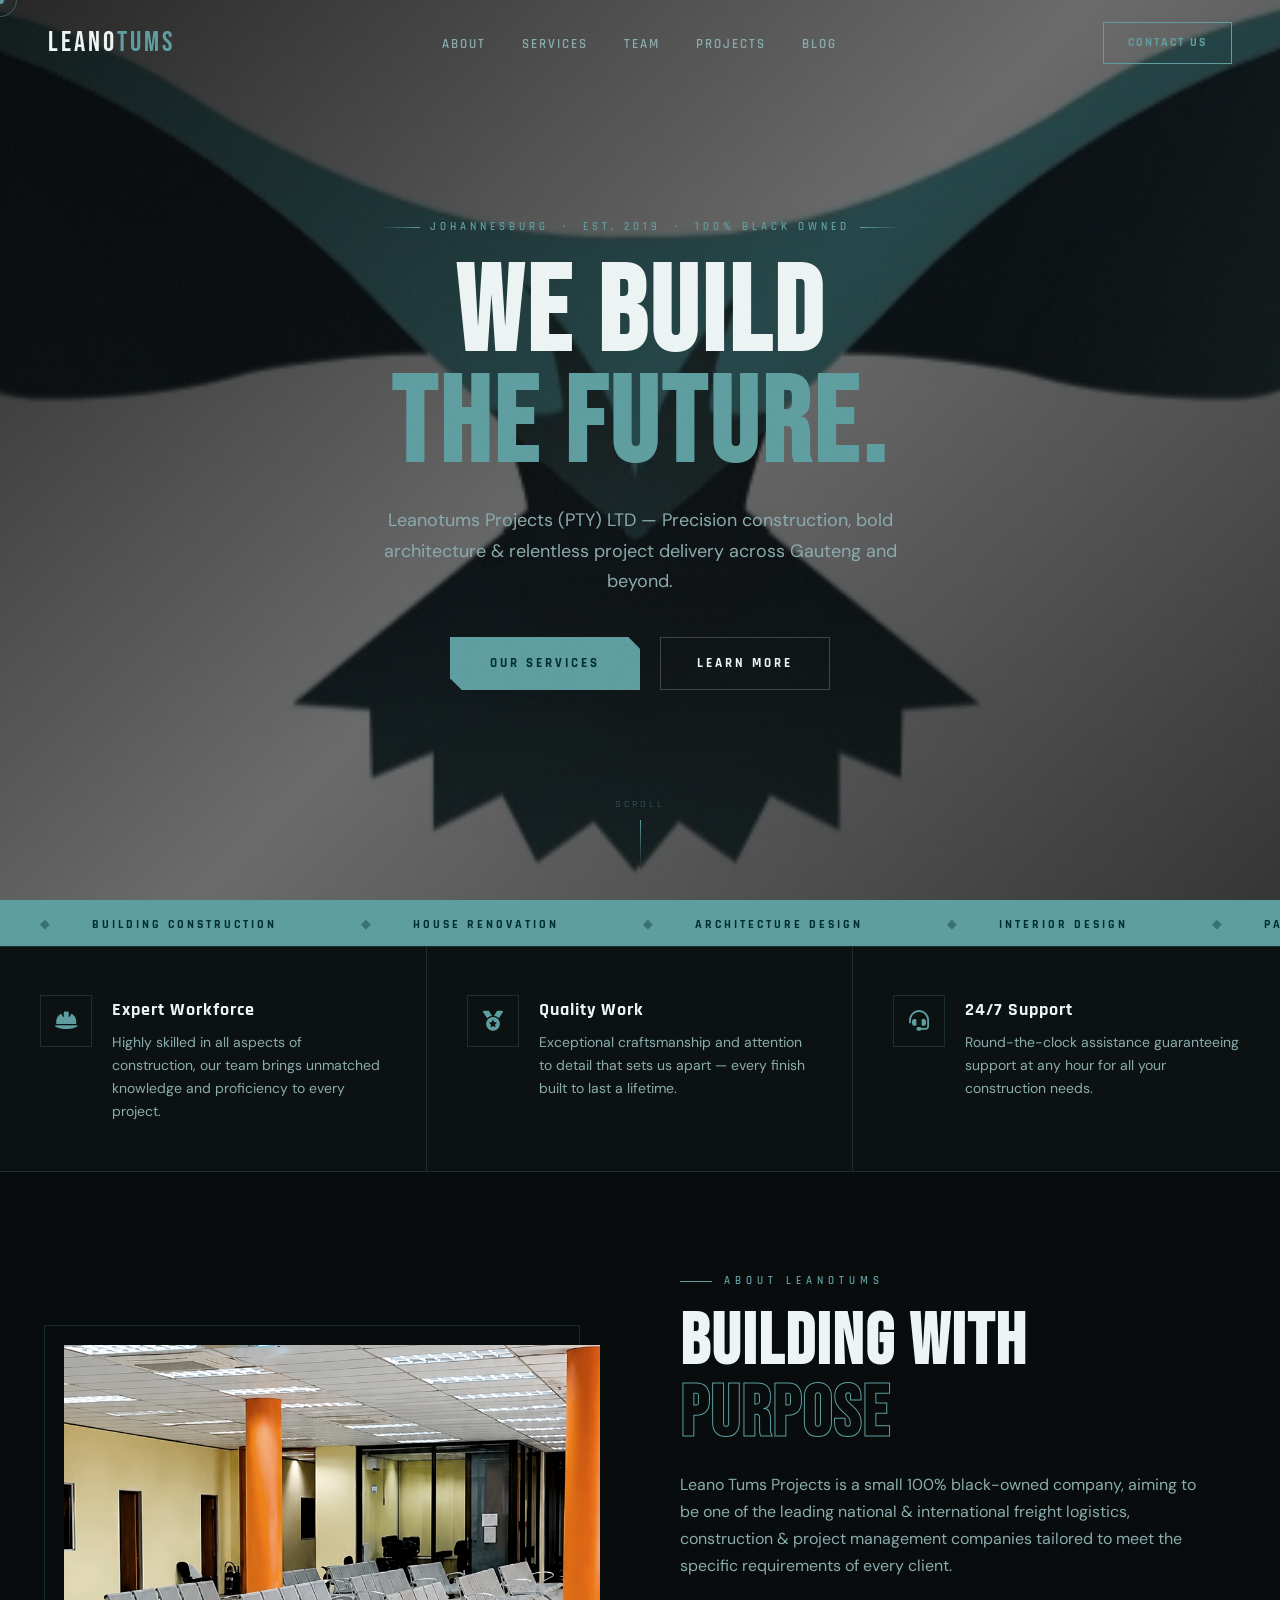
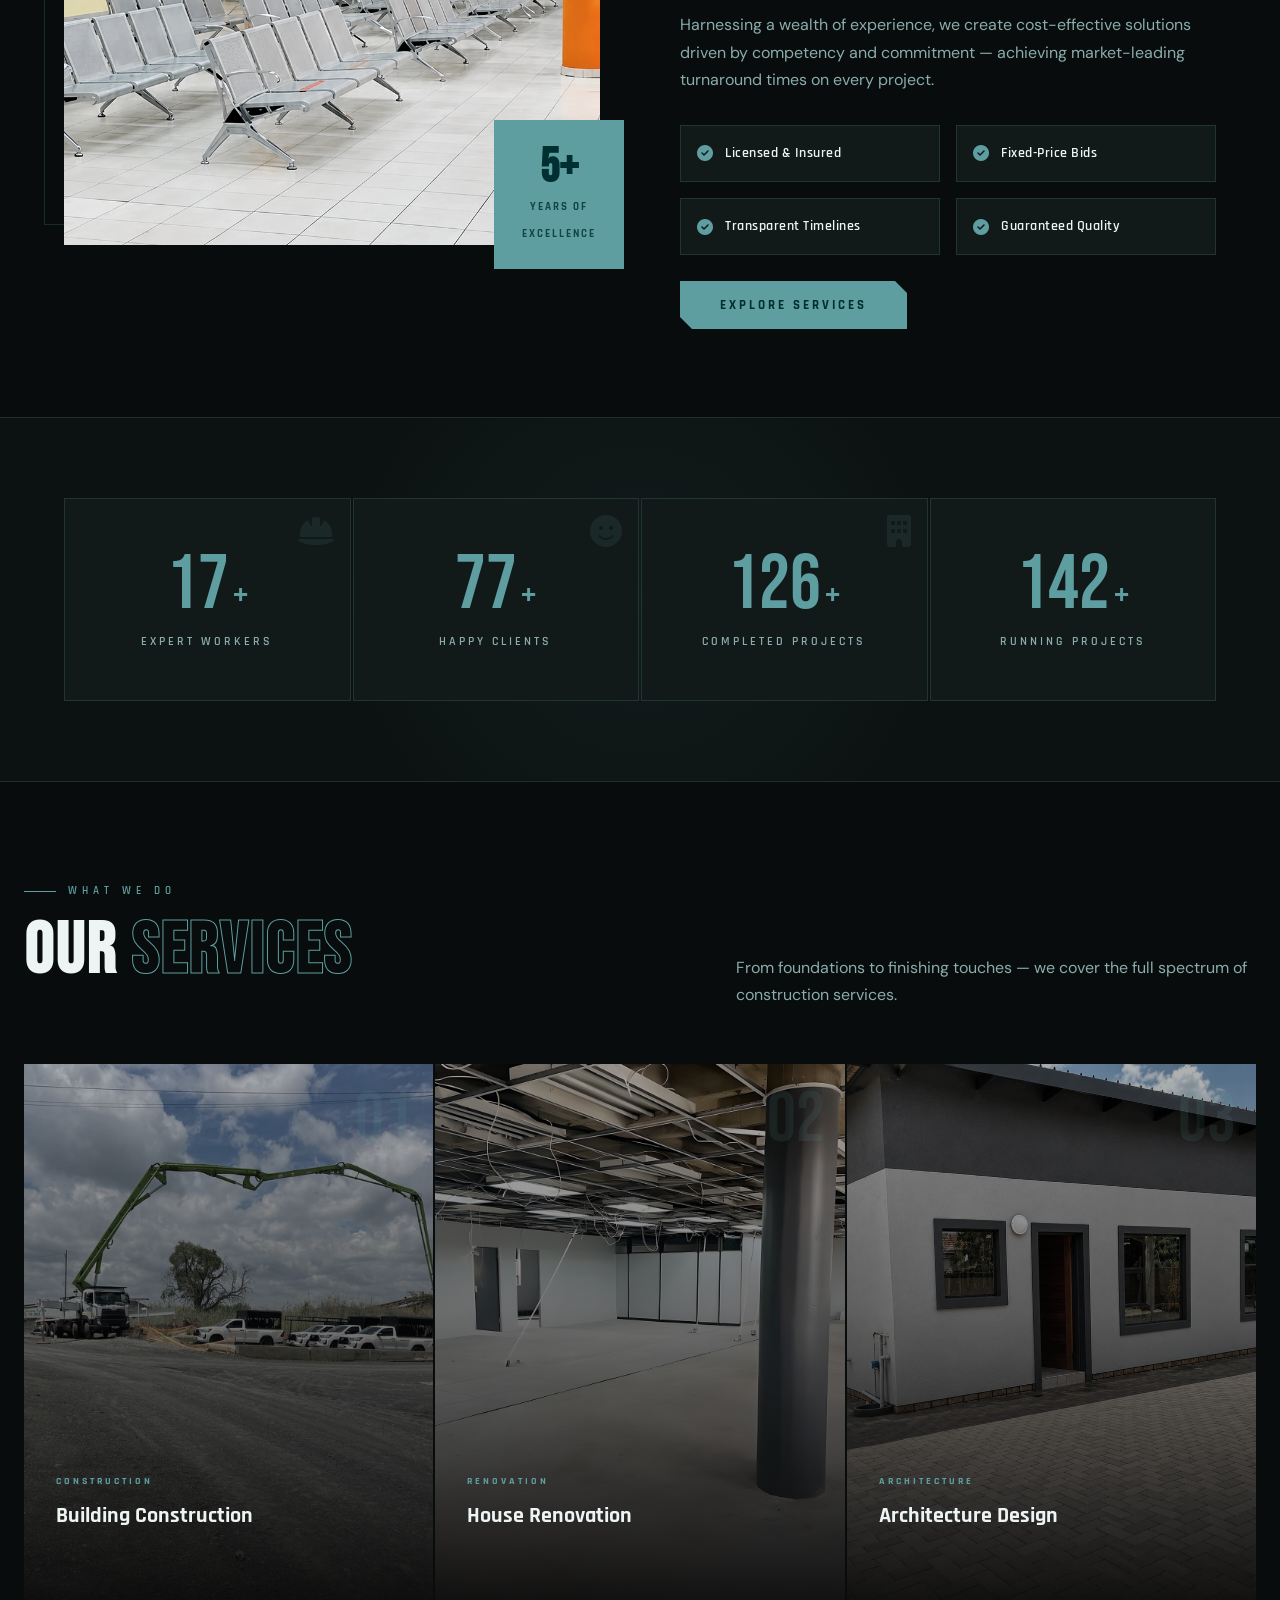
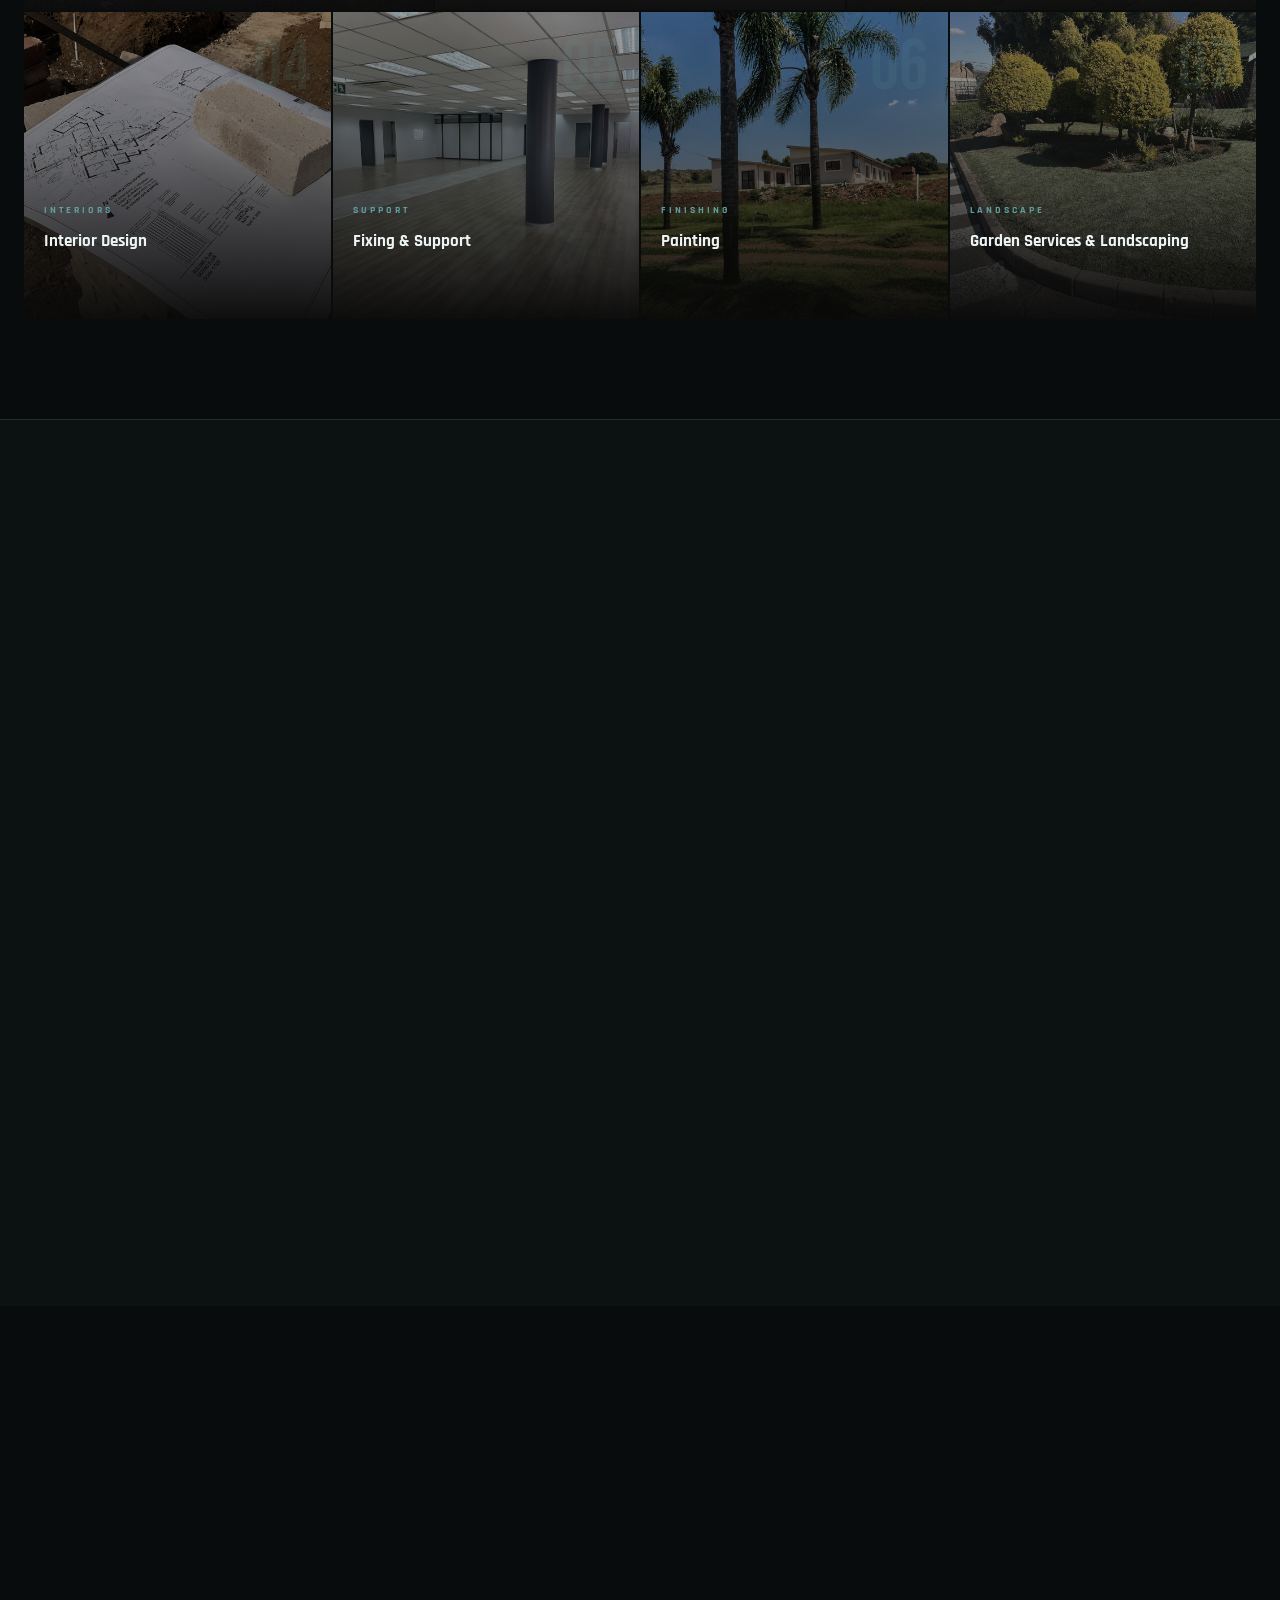
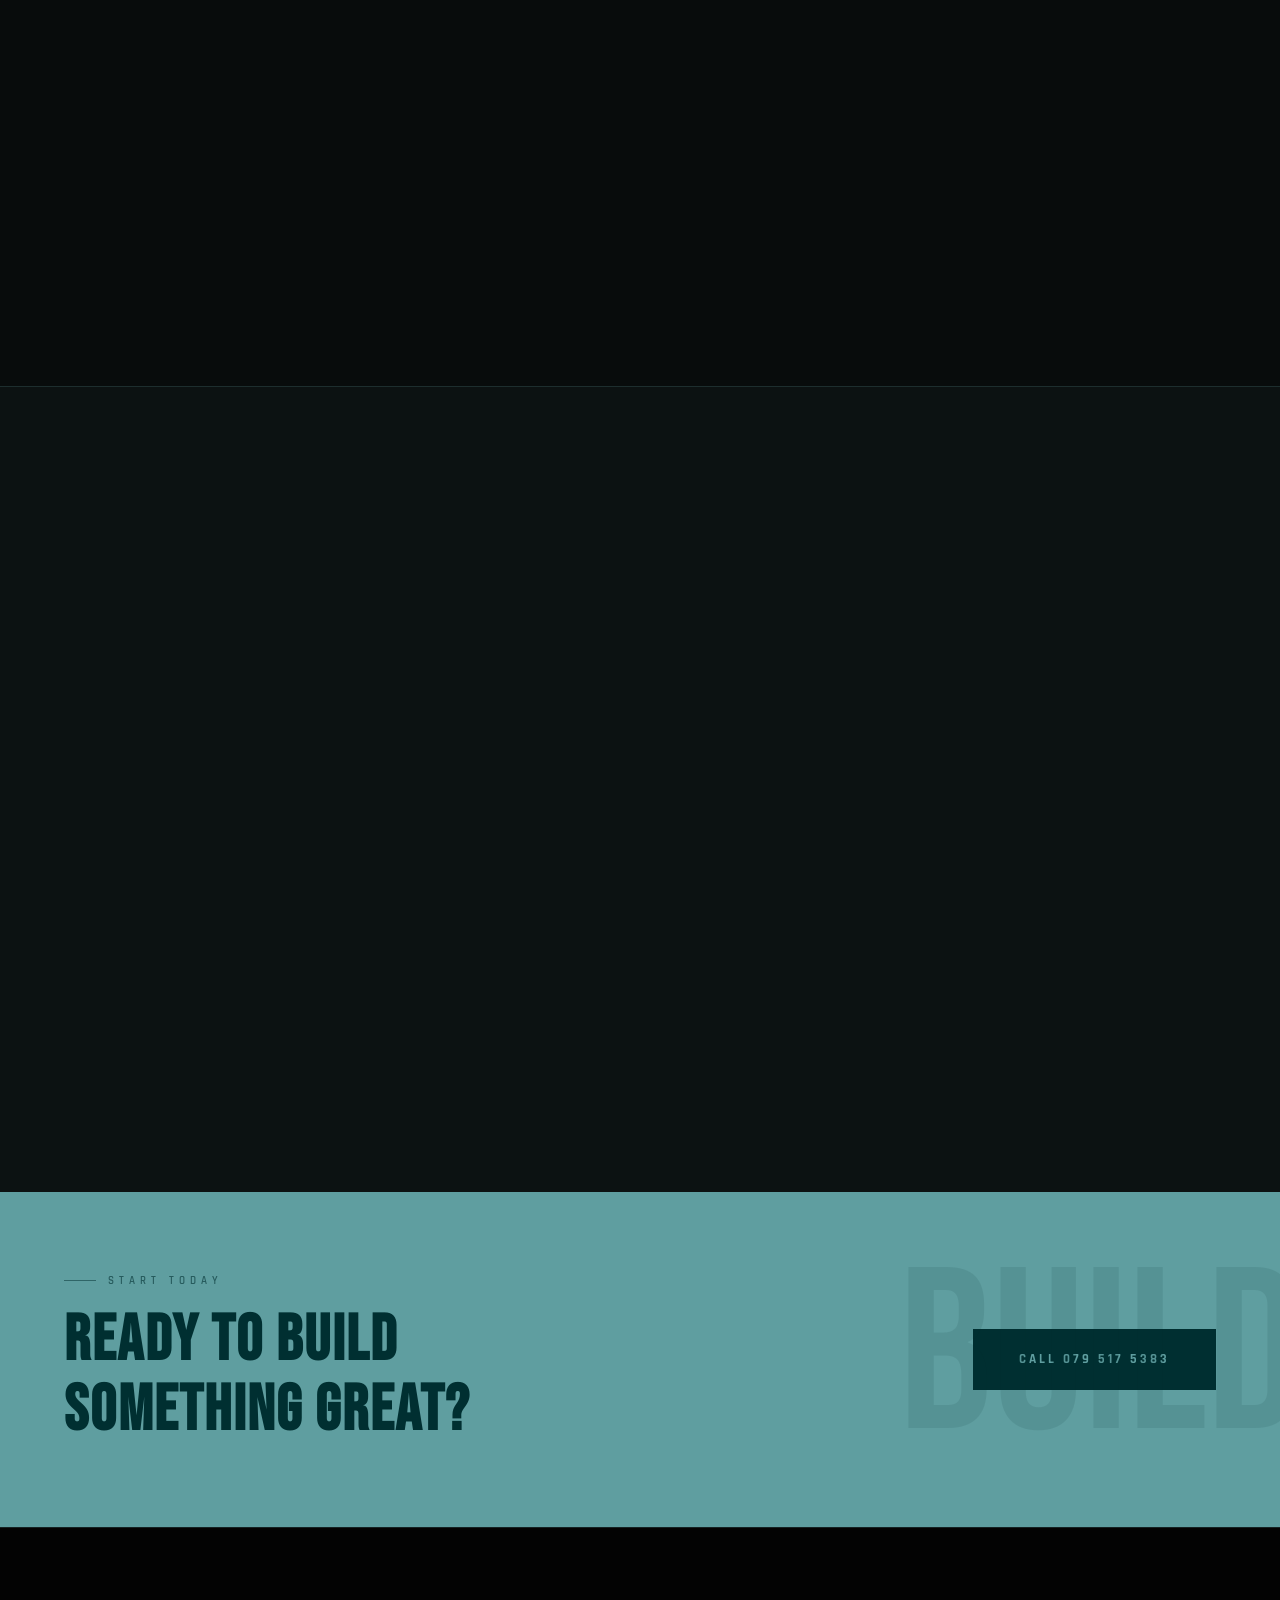
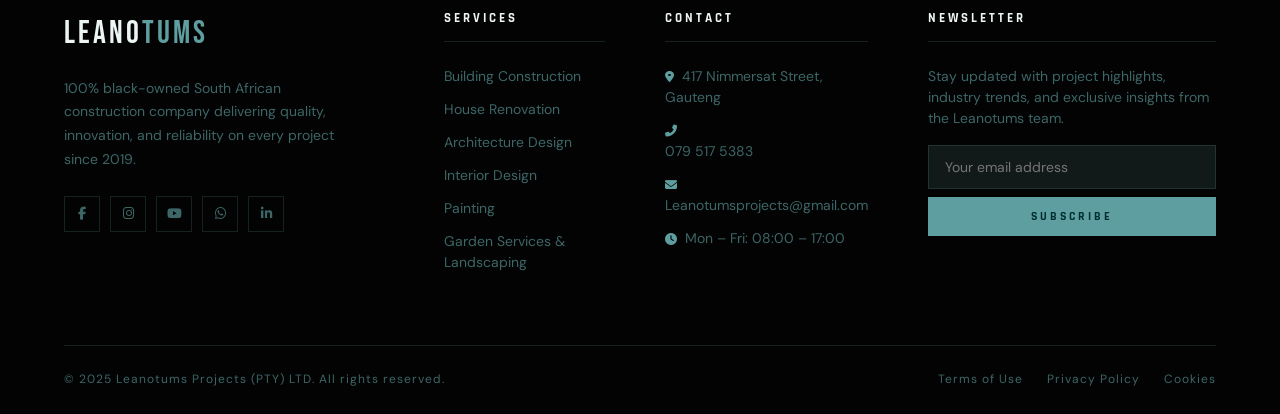
==== commit 2f5af627: "Add files via upload" ====
--- a/index.html
+++ b/index.html
@@ -5,6 +5,12 @@
   <meta name="viewport" content="width=device-width, initial-scale=1.0">
   <title>Leanotums Projects | Build the Future</title>
   <meta name="description" content="Leanotums Projects (PTY) LTD — Your trusted construction company offering building, renovation, and project management services in Johannesburg & beyond.">
+  <meta property="og:title" content="Leanotums Projects | Build the Future">
+  <meta property="og:description" content="100% black-owned South African construction company delivering quality, innovation, and reliability on every project. Call 079 517 5383.">
+  <meta property="og:type" content="website">
+  <meta property="og:url" content="https://leanotumsprojects.co.za">
+  <meta name="robots" content="index, follow">
+  <meta name="theme-color" content="#5F9EA0">
   <meta name="keywords" content="Construction, Builder, Building, Contractor, Johannesburg Construction, Gauteng Builders, Renovation, Architecture">
   <link rel="icon" href="favicon.ico">
 
@@ -1030,6 +1036,28 @@
       #back-top { bottom: 20px; right: 20px; }
     }
   </style>
+  <script type="application/ld+json">
+  {
+    "@context": "https://schema.org",
+    "@type": "LocalBusiness",
+    "name": "Leanotums Projects (PTY) LTD",
+    "description": "100% black-owned South African construction company offering building construction, renovation, architecture design, interior design, painting, and landscaping services.",
+    "telephone": "+27795175383",
+    "email": "Leanotumsprojects@gmail.com",
+    "address": {
+      "@type": "PostalAddress",
+      "streetAddress": "417 Nimmersat Street",
+      "addressRegion": "Gauteng",
+      "addressCountry": "ZA"
+    },
+    "openingHours": ["Mo-Fr 08:00-17:00"],
+    "url": "https://leanotumsprojects.co.za",
+    "sameAs": [
+      "https://web.facebook.com/profile.php?id=61552090770281",
+      "https://www.instagram.com/leanotumsprojects"
+    ]
+  }
+  </script>
 </head>
 <body>
 
@@ -1501,36 +1529,37 @@
           <div class="nav-logo">LEANO<span>TUMS</span></div>
           <p>100% black-owned South African construction company delivering quality, innovation, and reliability on every project since 2019.</p>
           <div class="footer-social">
-            <a href="#"><i class="fab fa-twitter"></i></a>
-            <a href="https://web.facebook.com/profile.php?id=61552090770281" target="_blank"><i class="fab fa-facebook-f"></i></a>
-            <a href="https://www.youtube.com/watch?v=3CRRqdf6Gn4" target="_blank"><i class="fab fa-youtube"></i></a>
-            <a href="https://www.instagram.com/leanotumsprojects" target="_blank"><i class="fab fa-instagram"></i></a>
-            <a href="#"><i class="fab fa-linkedin-in"></i></a>
+            <a href="https://web.facebook.com/profile.php?id=61552090770281" target="_blank" title="Facebook"><i class="fab fa-facebook-f"></i></a>
+            <a href="https://www.instagram.com/leanotumsprojects" target="_blank" title="Instagram"><i class="fab fa-instagram"></i></a>
+            <a href="https://www.youtube.com/watch?v=3CRRqdf6Gn4" target="_blank" title="YouTube"><i class="fab fa-youtube"></i></a>
+            <a href="https://wa.me/27795175383" target="_blank" title="WhatsApp"><i class="fab fa-whatsapp"></i></a>
+            <a href="https://www.linkedin.com/" target="_blank" title="LinkedIn"><i class="fab fa-linkedin-in"></i></a>
           </div>
         </div>
         <div class="footer-col">
           <h4>Services</h4>
-          <a href="#">Building Construction</a>
-          <a href="#">House Renovation</a>
-          <a href="#">Architecture Design</a>
-          <a href="#">Interior Design</a>
-          <a href="#">Painting</a>
-          <a href="#">Garden Services & Landscaping</a>
+          <a href="service.html">Building Construction</a>
+          <a href="service.html">House Renovation</a>
+          <a href="service.html">Architecture Design</a>
+          <a href="service.html">Interior Design</a>
+          <a href="service.html">Painting</a>
+          <a href="service.html">Garden Services &amp; Landscaping</a>
         </div>
         <div class="footer-col">
           <h4>Contact</h4>
           <p><i class="fas fa-map-marker-alt"></i>417 Nimmersat Street, Gauteng</p>
-          <p><i class="fas fa-phone-alt"></i>079 517 5383</p>
-          <p><i class="fas fa-envelope"></i>Leanotumsprojects@gmail.com</p>
+          <p><i class="fas fa-phone-alt"></i><a href="tel:0795175383" style="color:inherit">079 517 5383</a></p>
+          <p><i class="fas fa-envelope"></i><a href="mailto:Leanotumsprojects@gmail.com" style="color:inherit">Leanotumsprojects@gmail.com</a></p>
           <p><i class="fas fa-clock"></i>Mon – Fri: 08:00 – 17:00</p>
         </div>
         <div class="footer-col">
           <h4>Newsletter</h4>
           <p>Stay updated with project highlights, industry trends, and exclusive insights from the Leanotums team.</p>
           <div class="footer-newsletter" style="margin-top:16px">
-            <input type="email" placeholder="Your email address">
-            <button>Subscribe</button>
-          </div>
+            <input type="email" id="newsletterEmail" placeholder="Your email address">
+            <button onclick="(function(){const e=document.getElementById('newsletterEmail');const m=document.getElementById('nMsg');if(!e.value||!/^[^\s@]+@[^\s@]+\.[^\s@]+$/.test(e.value)){m.style.color='#e05c5c';m.textContent='Please enter a valid email.';m.style.display='block';return;}m.style.color='var(--amber)';m.textContent='✓ Thank you for subscribing!';m.style.display='block';e.value='';})()">Subscribe</button>
+          </div>
+          <div id="nMsg" style="display:none;margin-top:8px;font-size:13px"></div>
         </div>
       </div>
       <div class="footer-bottom">
